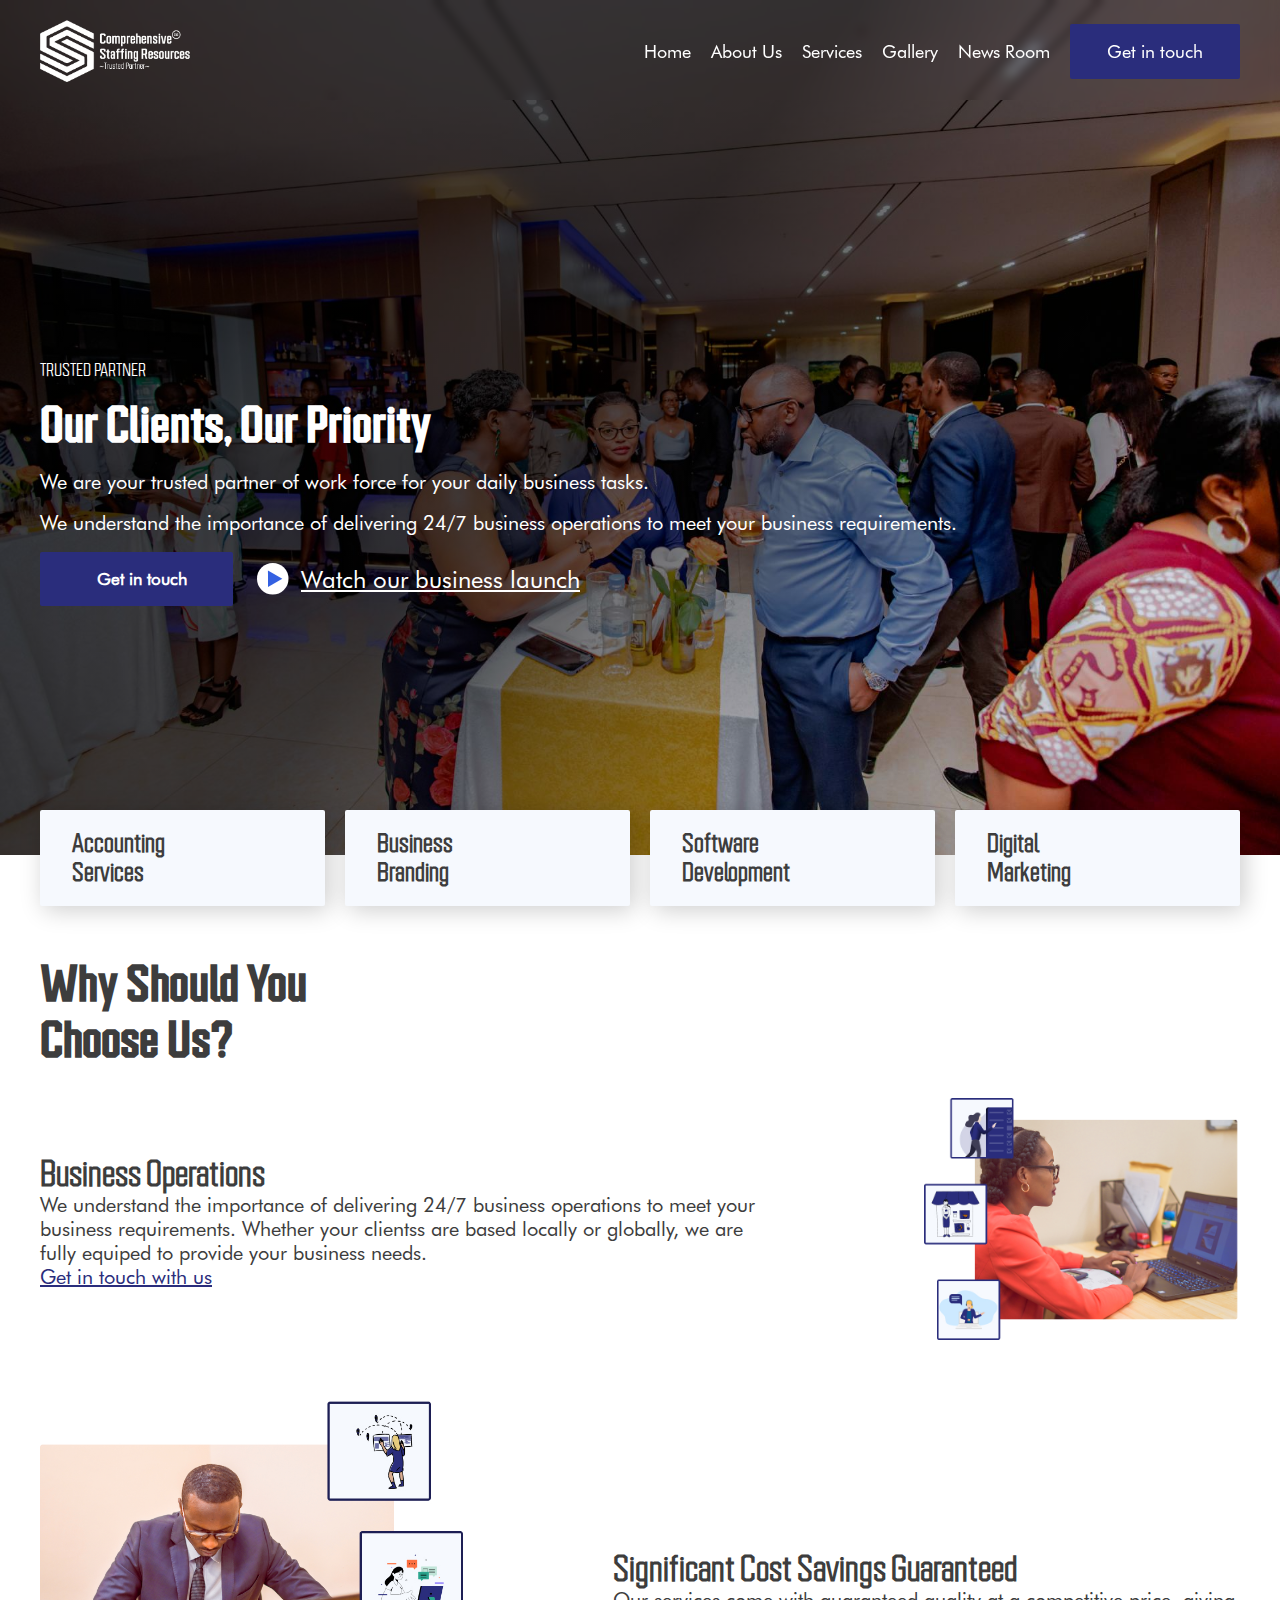
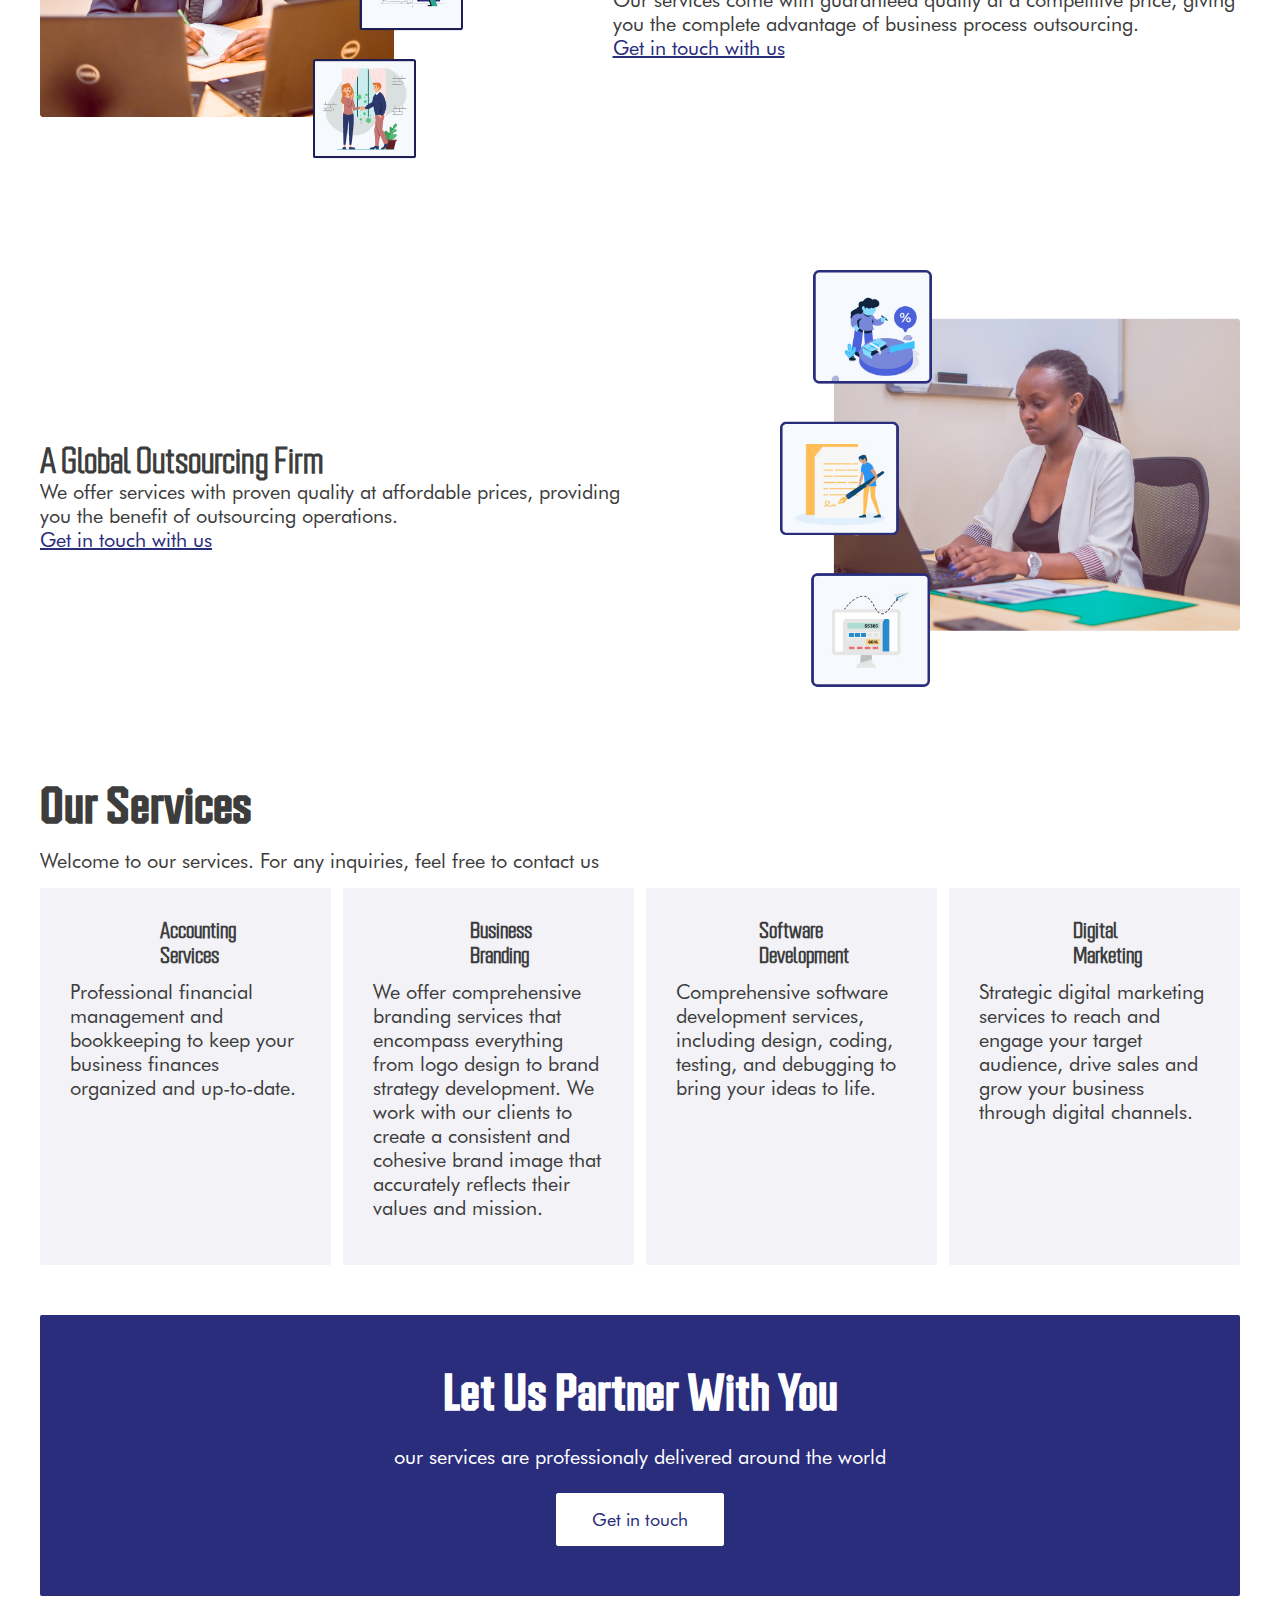
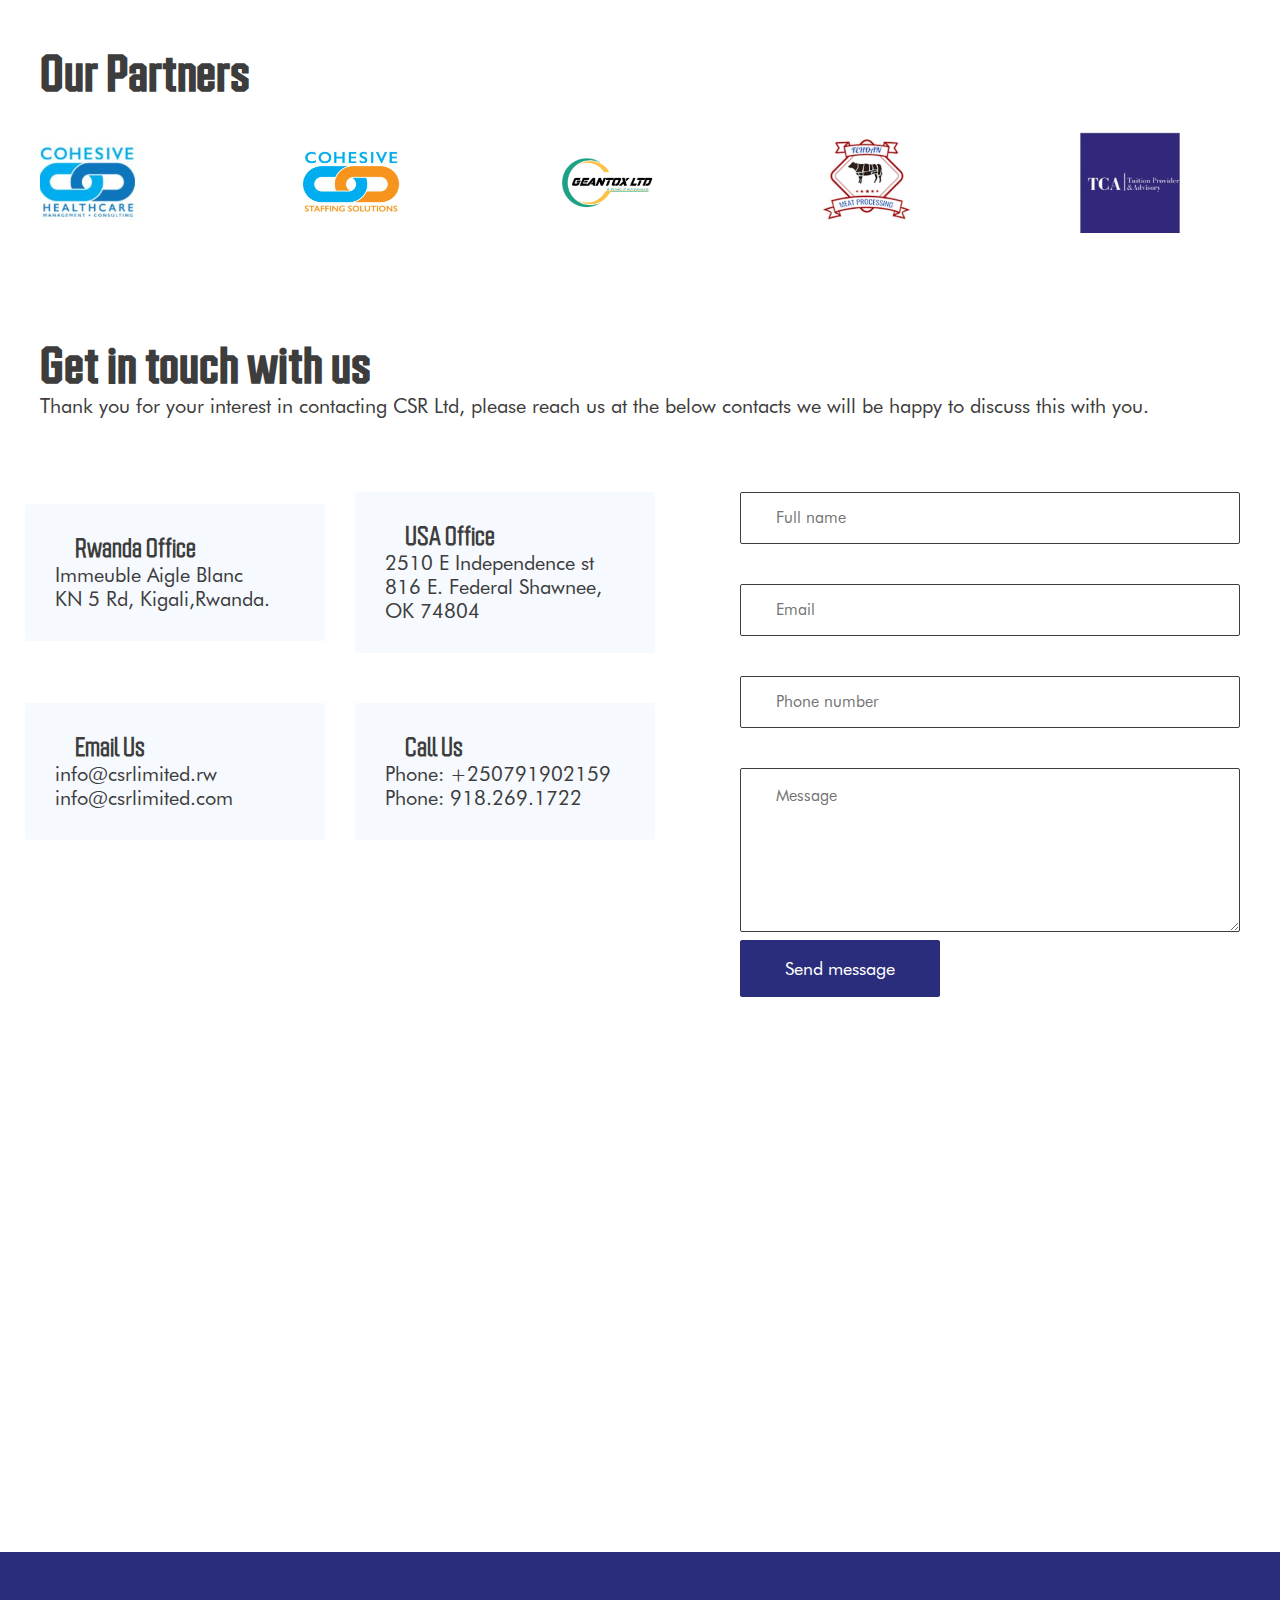
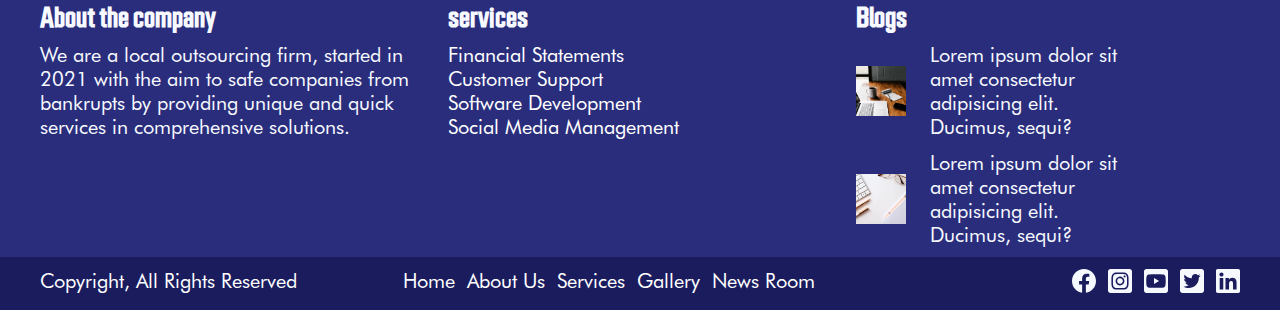
==== index.html @ 21f7fc49 "resolving the conflicts" ====
<!DOCTYPE html>
<html lang="en">

<head>
    <meta charset="UTF-8">
    <meta http-equiv="X-UA-Compatible" content="IE=edge">
    <meta name="viewport" content="width=device-width, initial-scale=1.0">
    <!-- <link rel="stylesheet" href="/css/main.css"> -->
    <link rel="stylesheet" href="/css/styles.css">
    <link rel="stylesheet" href="/css/mobile.css">

    <!-- fixed mobile styles -->
    <link rel="stylesheet" href="/css/mobileFixed.css">

    <script src="https://kit.fontawesome.com/54c10e37be.js" crossorigin="anonymous"></script>
    <script src="https://code.jquery.com/jquery-3.6.0.js"></script>

    <link rel="stylesheet" href="https://cdn.jsdelivr.net/npm/@splidejs/splide@latest/dist/css/splide.min.css">

    <link rel="icon" type="image/x-icon" href="/img/csr logo.svg">
    <title>Comprehensive Staffing
        Resources Ltd(CSR)</title>
</head>

<body>
    <header class="header" id="home">
        <div class="container">
            <!-- navbar -->
            <nav class="nav-header">
                <a href="/" class="brand">
                    <img class="logo white-logo" src="./img/branding/logo-white.svg" alt="">
                    <img class="logo blue-logo" src="./img/branding/logo dark blue.png" alt="">
                </a>
                <div class="nav-menu">
                    <ul class="links">
                        <li class="link">
                            <a class="nav-link" href="index.html">home</a>
                        </li>
                        <li class="link">
                            <a class="nav-link" href="about.html">about us</a>
                        </li>
                        <li class="link">
                            <a class="nav-link" href="#services">services</a>
                        </li>
                        <li class="link">
                            <a class="nav-link" href="">gallery</a>
                        </li>
                        <li class="link">
                            <a class="nav-link" href="blog.html">news room</a>
                        </li>
                        <li class="link">
                            <a href="/contact.html">
                                <button class="btn-blue btn-header">Get in touch</button>
                            </a>

                        </li>
                    </ul>
                </div>
                <!-- <div class="nav-fixed">
                    <div class="fixed-nav-links">
                        <ul class="links">
                            <li class="link">
                                <a href="index.html">home</a>
                            </li>
                            <li class="link">
                                <a href="about.html">about us</a>
                            </li>
                            <li class="link">
                                <a href="#services">services</a>
                            </li>
                            <li class="link">
                                <a href="">gallery</a>
                            </li>
                            <li class="link">
                                <a href="blog.html">news room</a>
                            </li>
                            <li class="link contact-btn">
                                <a href="#contacts">contact</a>
                                <img src="./img/icons/Vector.svg" alt="">
                            </li>
                        </ul>
                    </div>
                </div> -->
                <div class="nav-toggle">
                    <i class="fas fa-bars"></i>
                </div>
                <div class="nav-close-btn">
                    <i class="fa fa-times" aria-hidden="true"></i>
                </div>
        </div>
        </nav>
    </header>

    <section class="hero">
        <div class="container">
            <h4 class="sub-heading">trusted partner</h4>
            <!--Added a class to heading nnamed heading-->
            <h1 class="heading hero-heading">Our Clients, Our Priority</h1>
            <p>We are your trusted partner of work force for your daily business tasks.</p>
            <p>We understand the importance of delivering 24/7 business operations to meet your business
                requirements.</p>
            <div class="hero-btns">
                <div class="btn">
                    <button class="btn-blue hero-btn1">
                        <a href="/contact.html">
                            Get in touch
                        </a>
                        <i class="fas fa-angle-double-right"></i> </button>
                </div>
                <div class="btn">
                    <a href="https://www.youtube.com/embed/9KcvJozkbSQ" target="_blank">
                        <img src="./img/icons/play-btn.svg" alt="">
                        <span>Watch our business launch</span>
                    </a>
                </div>
            </div>
        </div>
    </section>

    <section class="services-section">
        <div class="container">
            <div class="row">
                <a class="col">
                    <i class="fas fa-chart-line"></i>
                    <h3>accounting <br> services</h3>
                </a>
                <a class="col">
                    <i class="fas fa-pencil-ruler"></i>
                    <h3>Business <br> branding</h3>
                </a>
                <a href="/software-dev.html" class="col">
                    <i class="fas fa-code"></i>
                    <h3>software <br> development</h3>
                </a>
                <a class="col">
                    <i class="fas fa-share-alt"></i>
                    <h3>digital <br> marketing</h3>
                </a>
            </div>
        </div>
    </section>


    <!-- changed the paragrah/description under business operations and global outsourcing -->
    <section class="about" id="about">
        <div class="container">
            <h1 class="heading">why should you <br> choose us?</h1>
            <div class="col">
                <div class="row row-reverse">
                    <div class="about-description">
                        <h2>business operations</h2>
                        <p>We understand the importance of delivering 24/7 business operations to meet your business
                            requirements. Whether your clientss are based locally or globally, we are fully equiped to provide
                            your business needs.</p>
                        <a href="/contact.html">Get in touch with us</a>
                    </div>
                    <div class="about-img">
                        <img src="/img/business operations csr.jpg" alt="csr staff">
                    </div>
                </div>
                <!-- second column -->
                <div class="row">
                    <div class="about-img">
                        <img src="/img/cost savings csr.jpg" alt="csr staff">
                    </div>
                    <div class="about-description">
                        <h2>significant cost savings guaranteed</h2>
                        <p>Our services come with guaranteed quality at a competitive price, giving you the complete
                            advantage of business process outsourcing.</p>
                        <a href="/contact.html">Get in touch with us</a>
                    </div>
                </div>
                <!-- third column -->
                <div class="row row-reverse">
                    <div class="about-description">
                        <h2>a global outsourcing firm</h2>
                        <p>We offer services with proven quality at affordable prices, providing you the benefit of outsourcing operations.</p>
                        <a href="contact.html">Get in touch with us</a>
                    </div>
                    <div class="about-img">
                        <img src="/img/outsourcing csr.jpg" alt="csr staff">
                    </div>
                </div>
            </div>
        </div>
    </section>

    <!-- changed the description on business branding -->
    <section class="services-details" id="services">
        <div class="container">
            <h1 class="heading">Our services</h1>
            <p>Welcome to our services. For any inquiries, feel free to contact us</p>
            <div class="col">
                <div class="row">
                    <div class="title-col">
                        <i class="fas fa-chart-line"></i>
                        <h2>accounting <br> services</h2>
                    </div>
                    <p>Professional financial management and bookkeeping to keep your business finances organized and
                        up-to-date.</p>
                </div>
                <!-- second row -->
                <div class="row">
                    <div class="title-col">
                        <i class="fas fa-pencil-ruler"></i>
                        <h2>Business <br> Branding</h2>
                    </div>
                    <p>We offer comprehensive branding services that encompass everything from logo design to
                        brand strategy development. We work with our clients to create a consistent and cohesive brand image
                        that accurately reflects their values and mission.</p>
                </div>
                <!-- third row -->
                <div class="row">
                    <div class="title-col">
                        <i class="fas fa-code"></i>
                        <h2>software <br> development</h2>
                    </div>
                    <p>Comprehensive software development services, including design, coding, testing, and debugging to
                        bring your ideas to life.</p>
                </div>
                <!-- fourth row -->
                <div class="row">
                    <div class="title-col">
                        <i class="fas fa-share-alt"></i>
                        <h2>digital <br> marketing</h2>
                    </div>
                    <p>Strategic digital marketing services to reach and engage your target audience, drive sales and
                        grow your business through digital channels.</p>
                </div>
            </div>
        </div>
    </section>

    <section class="partnership">
        <div class="container">
            <div class="partnership-content">
                <h1 class="heading">
                    let us partner with you
                </h1>
                <p>
                    our services are professionaly delivered around the world
                </p>
                <a href="/contact.html">
                    <button class="btn-white">
                        <span>Get in touch</span>
                        <i class="fas fa-angle-double-right"></i>
                    </button>
                </a>
            </div>
        </div>
    </section>

    <section class="partners">
        <div class="container">
            <h1 class="heading">our partners</h1>
            <div class="row">
                <a href="">
                    <img src="/img/partners/cohesive-health-care.jpeg" alt="cohesive-health-care">
                </a>

                <a href="">
                    <img src="/img/partners/cohesivestaffing.jpeg" alt="cohesive-staffing" class="partners-logo">
                </a>

                <a href="">
                    <img src="/img/partners/Geantox.jpeg" alt="Gentox" class="partners-logo">
                </a>

                <a href="">
                    <img src="/img/partners/meat-processing.jpeg" alt="meat-processing" class="partners-logo">
                </a>

                <a href="">
                    <img src="/img/partners/tca.jpeg" alt="tca" class="partners-logo">
                </a>
            </div>
        </div>
    </section>

    <!-- testimonials -->
    <section class="testimonials">
        <div class="container">
            <h2 class="heading">our clients, our priority.</h2>
            <p class="testimonials-paragraph">What Our clients Says About Our Services.</p>
            <div class="slider-container">
                <div class="slider">
                    <!-- first card -->
                    <div class="card">
                        <p class="customer-testimonial">Lorem Ipsum is simply
                            dummy text of the
                            printing and typesetting
                            industry. Lorem Ipsum
                            has been the industry's</p>

                        <!--
                                Refactored this
                            -->
                        <div class="customer-profile">
                            <img src="/img/avatar/avatar.png" alt="" class="avatar">
                            <div class="profile">
                                <h2 class="name">SIBOMANA Alphonse</h2>
                                <h3 class="position">Senior Manager</h3>
                            </div>
                        </div>
                    </div>

                    <div class="card">
                        <p class="customer-testimonial">Lorem Ipsum is simply
                            dummy text of the
                            printing and typesetting
                            industry. Lorem Ipsum
                            has been the industry's</p>

                        <!--
                                Refactored this
                            -->
                        <div class="customer-profile">
                            <img src="/img/brooke-cagle--uHVRvDr7pg-unsplash.jpg" alt="" class="avatar">
                            <div class="profile">
                                <h2 class="name">GATERA Charmant</h2>
                                <h3 class="position">software engineer</h3>
                            </div>
                        </div>
                    </div>

                    <div class="card">
                        <p class="customer-testimonial">Lorem Ipsum is simply
                            dummy text of the
                            printing and typesetting
                            industry. Lorem Ipsum
                            has been the industry's</p>

                        <!--
                                Refactored this
                            -->
                        <div class="customer-profile">
                            <img src="/img/avatar/avatar.png" alt="" class="avatar">
                            <div class="profile">
                                <h2 class="name">BUSAH Irene</h2>
                                <h3 class="position">UI/UX</h3>
                            </div>
                        </div>
                    </div>

                    <div class="card">
                        <p class="customer-testimonial">Lorem Ipsum is simply
                            dummy text of the
                            printing and typesetting
                            industry. Lorem Ipsum
                            has been the industry's</p>

                        <!--
                                Refactored this
                            -->
                        <div class="customer-profile">
                            <img src="/img/avatar/avatar.png" alt="" class="avatar">
                            <div class="profile">
                                <h2 class="name">Honorine</h2>
                                <h3 class="position">software engineer</h3>
                            </div>
                        </div>
                    </div>

                    <div class="card">
                        <p class="customer-testimonial">Lorem Ipsum is simply
                            dummy text of the
                            printing and typesetting
                            industry. Lorem Ipsum
                            has been the industry's</p>

                        <!--
                                Refactored this
                            -->
                        <div class="customer-profile">
                            <img src="/img/avatar/avatar.png" alt="" class="avatar">
                            <div class="profile">
                                <h2 class="name">John Doe</h2>
                                <h3 class="position">software engineer</h3>
                            </div>
                        </div>
                    </div>

                    <div class="card">
                        <p class="customer-testimonial">Lorem Ipsum is simply
                            dummy text of the
                            printing and typesetting
                            industry. Lorem Ipsum
                            has been the industry's</p>

                        <!--
                                Refactored this
                            -->
                        <div class="customer-profile">
                            <img src="/img/avatar/avatar.png" alt="" class="avatar">
                            <div class="profile">
                                <h2 class="name">John Doe</h2>
                                <h3 class="position">software engineer</h3>
                            </div>
                        </div>
                    </div>

                    <div class="card">
                        <p class="customer-testimonial">Lorem Ipsum is simply
                            dummy text of the
                            printing and typesetting
                            industry. Lorem Ipsum
                            has been the industry's</p>

                        <!--
                                Refactored this
                            -->
                        <div class="customer-profile">
                            <img src="/img/avatar/avatar.png" alt="" class="avatar">
                            <div class="profile">
                                <h2 class="name">John Doe</h2>
                                <h3 class="position">software engineer</h3>
                            </div>
                        </div>
                    </div>
                    <!--
                    <div class="card">
                        <p class="customer-testimonial">“Lorem Ipsum is simply
                            dummy text of the
                            printing and typesetting
                            industry. Lorem Ipsum
                            has been the industry's.”</p>
                        <div class="profile">
                            <img src="/img/avatar/avatar.png" alt="" class="avatar">
                            <h2>John Doe</h2>
                            <h3>software engineer</h3>
                        </div>
                    </div>
                     -->
                </div>
                <!--Replaced Buttons with Icons-->
                <i class="fas fa-angle-left prev-btn "></i>
                <i class="fas fa-angle-right next-btn "></i>

                <!--
                    <button class="prev-btn">Previous</button>
                <button class="next-btn">Next</button>
                -->

            </div>

        </div>
    </section>

    <section class="contacts" id="contacts">
        <div class="container">
            <div class="contacts-heading">
                <h1 class="heading">Get in touch with us</h1>
                <p class="get-in-touch-text">Thank you for your interest in contacting CSR Ltd, please reach us at the
                    below contacts we will be happy to discuss
                    this with you.</p>
            </div>
            <div class="col">
                <div class="row">
                    <div class="col-1">
                        <div class="row-1">
                            <div class="office">
                                <div class="office-title">
                                    <div class="icon"><i class="fa fa-map-marker" aria-hidden="true"></i></div>
                                    <h3>rwanda office</h3>
                                </div>
                                <p>Immeuble Aigle Blanc</p>
                                <p>KN 5 Rd, Kigali,Rwanda.</p>
                            </div>
                        </div>
                        <div class="row-1">
                            <div class="office">
                                <div class="office-title">
                                    <div class="icon"><i class="fa fa-map-marker" aria-hidden="true"></i></div>
                                    <h3>USA office</h3>
                                </div>
                                <p>2510 E Independence st</p>
                                <p>816 E. Federal Shawnee, OK 74804</p>
                            </div>
                        </div>
                    </div>

                    <!-- second column -->
                    <div class="col-1">
                        <div class="row-1">
                            <div class="office">
                                <div class="office-title">
                                    <div class="icon">
                                        <i class="fa fa-envelope" aria-hidden="true"></i>
                                    </div>
                                    <h3>Email Us</h3>
                                </div>
                                <p>
                                    <a href="info@csrlimited.com">info@csrlimited.rw</a>
                                </p>
                                <p>
                                    <a href="info@csrlimited.rw">info@csrlimited.com</a>
                                </p>
                            </div>
                        </div>
                        <div class="row-1">
                            <div class="office">
                                <div class="office-title">
                                    <div class="icon">
                                        <i class="fa fa-phone" aria-hidden="true"></i>
                                    </div>
                                    <h3>Call Us</h3>
                                </div>
                                <a href="tel:+250791902159">Phone: +250791902159</a>
                                <a href="tel:+918.269.1722">Phone: 918.269.1722</a>
                            </div>
                        </div>
                    </div>

                </div>

                <!-- second row -->
                <div class="row">
                    <div class="form-container">
                        <form class="form" id="form">
                            <input type="text" name="name" placeholder="Full name"><br>
                            <input type="email" name="email" placeholder="Email"><br>
                            <input type="phone" name="phone" placeholder="Phone number"><br>
                            <textarea name="message" id="" rows="8" placeholder="Message"></textarea>
                            <input type="submit" value="Send message">
                        </form>
                    </div>
                </div>
            </div>
            <div class="location">
                <iframe src="https://www.google.com/maps/embed?pb=!1m18!1m12!1m3!1d3987.499657960703!2d30.094012214924884!3d-1.9534435372691505!2m3!1f0!2f0!3f0!3m2!1i1024!2i768!4f13.1!3m3!1m2!1s0x64e8a36be1f73c77%3A0x13d6066392f7624c!2sComprehensive%20Staffing%20Resources!5e0!3m2!1sen!2srw!4v1676450976959!5m2!1sen!2srw" width="100%" height="450" style="border:0;" allowfullscreen="" loading="lazy" referrerpolicy="no-referrer-when-downgrade"></iframe>
            </div>
        </div>
        </div>
    </section>

    <footer id="footer">
        <div class="container">
            <div class="row">
                <div class="col about-company">
                    <h1 class="heading">About the company</h1>
                    <p>We are a local outsourcing firm, started in 2021 with the aim to safe companies from bankrupts by
                        providing unique and
                        quick services in comprehensive solutions.</p>

                </div>

                <div class="col footer-services">
                    <h1 class="heading">services</h1>
                    <ul>
                        <li>
                            <a href="#services">Financial Statements</a>
                        </li>
                        <li>
                            <a href="#services">Customer Support</a>
                        </li>
                        <li>
                            <a href="#services">Software Development</a>
                        </li>
                        <li>
                            <a href="#services">Social Media Management</a>
                        </li>
                    </ul>

                </div>

                <div class="col footer-blogs">
                    <h1 class="heading">Blogs</h1>
                    <div class="col">
                        <a href="single-blog.html" class="row blog">
                            <div class="col featured-img">
                                <img src="/img/blog-images/img-1.avif" alt="blog" class="blog-img">
                            </div>
                            <div class="col summary">
                                <p>Lorem ipsum dolor sit amet consectetur adipisicing elit. Ducimus, sequi?</p>

                            </div>
                        </a>
                        <a href="single-blog.html" class="row blog">
                            <div class="col featured-img">
                                <img src="/img/blog-images/img-2.avif" alt="blog" class="blog-img">
                            </div>
                            <div class="col summary">
                                <p>Lorem ipsum dolor sit amet consectetur adipisicing elit. Ducimus, sequi?</p>

                            </div>
                        </a>

                    </div>

                </div>
            </div>
        </div>
        <div class="copy">
            <div class="container">
                <div class="row">
                    <div class="col copy-text">
                        <i class="far fa-copyright"></i> <span id="date"></span> Copyright, All Rights Reserved
                    </div>
                    <ul class="menu-links">
                        <li class="link">
                            <a href="index.html">home</a>
                        </li>
                        <li class="link">
                            <a href="about.html">about us</a>
                        </li>
                        <li class="link">
                            <a href="#services">services</a>
                        </li>
                        <li class="link">
                            <a href="">gallery</a>
                        </li>
                        <li class="link">
                            <a href="blog.html">news room</a>
                        </li>

                    </ul>
                    <div class="col social-media">
                        <div class="icon">
                            <a href="https://www.facebook.com/profile.php?id=100086812094253&mibextid=LQQJ4d">
                                <img src="/img/icons/🦆 icon _Facebook_.svg" alt="">
                            </a>
                        </div>
                        <div class="icon">
                            <a href="https://www.instagram.com/csr.rw/">
                                <img src="/img/icons/🦆 icon _Instagram Square_.svg" alt="">
                            </a>
                        </div>
                        <div class="icon">
                            <a href="https://www.youtube.com/@csrlimitedkigalicsr">
                                <img src="/img/icons/🦆 icon _YouTube Square_.svg" alt="">
                            </a>
                        </div>
                        <div class="icon">
                            <a href="https://twitter.com/home?lang=en">
                                <img src="/img/icons/🦆 icon _Twitter Square_.svg" alt="">
                            </a>
                        </div>
                        <div class="icon">
                            <a href="https://www.linkedin.com/company/comprehensive-staffing-resources-ltd/">
                                <img src="/img/icons/🦆 icon _LinkedIn_.svg" alt="">
                            </a>
                        </div>
                        <!-- other links -->

                    </div>
                </div>
            </div>
        </div>
    </footer>


    <script src="/js/nav.js"></script>
    <script src="/js/main.js"></script>
</body>

</html>
---- css/styles.css ----
@font-face {
  font-family: "Futura Book";
  src: url("/fonts/FuturaBook/Futura Book Regular.otf");
}
@font-face {
  font-family: "Redwing";
  src: url("/fonts/Redwing/Redwing-Medium.otf");
}
@font-face {
  font-family: "Redwing light";
  src: url("/fonts/Redwing/Redwing-Light.otf");
}
* {
  margin: 0;
  padding: 0;
  box-sizing: border-box;
}

html {
  scroll-behavior: smooth;
}

body {
  font-family: "Futura Book", sans-serif;
  color: #3d3d3d;
  font-size: 20px;
  background-color: white;
}

.heading {
  font-size: 45px;
  font-weight: bold;
  font-family: "Redwing", sans-serif;
}

h1, h2, h3, h4, h5 {
  font-family: "Redwing light";
}

ul {
  list-style-type: none;
}

a {
  text-decoration: none;
  color: #3d3d3d;
  cursor: pointer;
}

li a {
  color: white;
  text-transform: capitalize;
}

input,
textarea {
  padding: 17px 35px;
  border-radius: 2px;
  transition: linear 0.3s;
}

img {
  width: 100%;
}

button {
  cursor: pointer;
  padding: 15px 35px;
  border-radius: 2px;
  border: 2px solid transparent;
  transition: linear 0.2s;
  font-family: "Futura Book", sans-serif;
  font-size: 18PX;
}

.container {
  max-width: 1200px;
  padding: 0;
  margin: auto;
}

.btn-white {
  background-color: white;
  color: #2A2D7C;
  border: 1px solid white;
}
.btn-white:hover {
  background-color: transparent;
  color: white;
}

.btn-blue {
  background-color: #2A2D7C;
  color: white;
}
.btn-blue:hover {
  background-color: transparent;
  color: white;
  border-color: white;
}

.btn-blue-outline {
  color: #2A2D7C;
  border: 2px solid #2A2D7C;
  background-color: transparent;
}
.btn-blue-outline:hover {
  background-color: #2A2D7C;
  color: white;
}

.sub-heading {
  font-size: 16px;
  font-weight: lighter;
  text-transform: uppercase;
}

.page-intro {
  color: white;
  background: linear-gradient(127.31deg, rgba(0, 0, 0, 0.68) 44.53%, rgba(0, 0, 0, 0) 83.52%), url("/img/office.jpg");
  background-repeat: no-repeat;
  background-size: cover;
  background-position: center;
  height: auto;
  padding: 100px 0;
}
.page-intro .container {
  padding-top: 100px;
  display: grid;
  gap: 24px;
}
.page-intro .container .breadchrums {
  display: flex;
  align-items: center;
  gap: 12px;
}
.page-intro .container .breadchrums a {
  display: flex;
  align-items: center;
  gap: 12px;
  color: white;
  text-decoration: underline;
}
.page-intro .container .breadchrums a .prev-page {
  text-decoration: underline;
}
.page-intro .container .page-summary {
  margin-right: 40%;
}

.row {
  display: flex;
  align-items: center;
}
.row .col {
  width: 50%;
}

.header {
  transition: linear 0.3s;
  background-color: transparent;
  height: 100px;
  margin-bottom: -100px;
  position: fixed;
  top: 0;
  left: 0;
  right: 0;
  z-index: 10;
  backdrop-filter: blur(5px);
  -webkit-backdrop-filter: blur(5px);
}
.header .container .nav-header {
  display: flex;
  align-items: center;
  justify-content: space-between;
  padding-top: 20px;
}
.header .container .nav-header .brand {
  width: 400px;
  display: flex;
  align-items: center;
  gap: 10px;
}
.header .container .nav-header .brand h1 {
  text-transform: capitalize;
  color: white;
  font-size: 20px;
}
.header .container .nav-header .brand .logo {
  width: 150px;
  pointer-events: none;
}
.header .container .nav-header .brand .blue-logo {
  display: none;
}
.header .container .nav-header .nav-menu .links {
  display: flex;
  align-items: center;
  gap: 20px;
}
.header .container .nav-header .nav-menu .links .link {
  font-size: 18px;
}
.header .container .nav-header .nav-menu .links .link .nav-link {
  font-family: "Futura Book" sans-serif !important;
}
.header .container .nav-header .nav-toggle {
  display: none;
  color: #f6f9fe;
  font-size: 30px;
}
.header .container .nav-header .nav-fixed {
  display: none;
}
.header .container .nav-header .nav-close-btn {
  color: #f6f9fe;
  font-size: 30px;
  color: #2A2D7C;
  display: none;
}

footer {
  padding-top: 50px;
  background-color: #2A2D7C;
  color: white;
}
footer .container .row {
  display: flex;
  align-items: flex-start;
  gap: 24px;
}
footer .container .row .about-company {
  display: flex;
  flex-direction: column;
  gap: 10px;
}
footer .container .row .about-company h1 {
  color: #f6f9fe;
  font-size: 25px;
}
footer .container .row .about-company p {
  color: #f6f9fe;
}
footer .container .row .footer-services {
  display: flex;
  flex-direction: column;
  gap: 10px;
}
footer .container .row .footer-services h1 {
  color: #f6f9fe;
  font-size: 25px;
}
footer .container .row .footer-services p {
  color: #f6f9fe;
}
footer .container .row .footer-blogs {
  display: flex;
  flex-direction: column;
  gap: 10px;
}
footer .container .row .footer-blogs h1 {
  color: #f6f9fe;
  font-size: 25px;
}
footer .container .row .footer-blogs p {
  color: #f6f9fe;
}
footer .container .row .footer-blogs .col {
  display: flex;
  flex-direction: column;
  gap: 12px;
}
footer .container .row .footer-blogs .col .blog {
  align-items: center;
}
footer .container .row .footer-blogs .col .blog .featured-img {
  width: -moz-fit-content;
  width: fit-content;
}
footer .container .row .footer-blogs .col .blog .featured-img img {
  height: 50px;
  width: 50px;
  -o-object-fit: cover;
     object-fit: cover;
}
footer .container .row .footer-blogs .col .blog .summary p {
  width: 200px;
}
footer .container .row .links {
  display: flex;
  flex-direction: column;
  align-items: flex-end;
}
footer .container .row .links .social-media {
  display: flex;
  align-items: center;
  gap: 10px;
}
footer .container .row .links .footer-links {
  display: flex;
  gap: 20px;
}
footer .container .row .links .footer-links a {
  color: #f6f9fe;
}
footer .copy {
  background-color: #1a1c5e;
  padding: 12px 0;
  margin-top: 10px;
}
footer .copy .container .row {
  justify-content: space-between;
}
footer .copy .container .row .menu-links {
  display: flex;
  align-items: center;
  width: 70%;
  gap: 12px;
}
footer .copy .container .row .social-media {
  display: flex;
  align-items: center;
  justify-content: end;
  gap: 12px;
}
footer .copy .container .row .social-media img {
  width: 24px;
}

.hero {
  background: linear-gradient(127.31deg, rgba(0, 0, 0, 0.68) 44.53%, rgba(0, 0, 0, 0) 83.52%), url("/img/hero-img2.JPG");
  background-repeat: no-repeat;
  background-size: cover;
  height: 95vh;
  max-width: 100%;
  color: white;
  padding-top: 40vh;
}
.hero .container {
  display: flex;
  flex-direction: column;
  gap: 17px;
}
.hero .hero-btns {
  display: flex;
  align-items: center;
  gap: 24px;
}
.hero .hero-btns .hero-btn1 {
  display: flex;
  align-items: center;
  gap: 9px;
}
.hero .hero-btns .hero-btn1 a {
  color: #f6f9fe;
  font-size: 17px;
  font-weight: bold;
  margin-left: 20px;
}
.hero .hero-btns .btn a {
  display: flex;
  align-items: center;
  gap: 12px;
  color: white;
}
.hero .hero-btns .btn a img {
  max-width: 32px;
}
.hero .hero-btns .btn a span {
  text-decoration: underline;
  font-size: 24px;
  font-weight: lighter;
}

.services-section {
  margin-top: -15px;
}
.services-section .container .row {
  display: flex;
  align-items: center;
  justify-content: center;
  gap: 20px;
}
.services-section .container .row .col {
  display: flex;
  align-items: center;
  gap: 15px;
  background-color: #f6f9fe;
  margin-top: -30px;
  box-shadow: 4px 4px 25px rgba(0, 0, 0, 0.2);
  border-radius: 2px;
  width: 300px;
  height: 96px;
  padding: 35px 17px;
  transition: linear 0.3s;
}
.services-section .container .row .col i {
  font-size: 32px;
  color: #4365AF;
}
.services-section .container .row .col h3 {
  text-transform: capitalize;
}
.services-section .container .row .col:hover {
  background-color: #2A2D7C;
  color: white;
}
.services-section .container .row .col:hover i {
  color: white;
}

.about {
  border-radius: 2px;
  padding: 50px 0;
}
.about .container h1 {
  text-transform: capitalize;
  font-weight: bold;
}
.about .container .col {
  margin-top: 30px;
  display: flex;
  flex-direction: column;
  gap: 50px;
}
.about .container .col .row {
  flex: 1 1 auto;
  display: flex;
  align-items: center;
  justify-content: space-between;
  gap: 150px;
  border-radius: 10px;
}
.about .container .col .row .about-img img {
  width: 100%;
  -o-object-fit: cover;
     object-fit: cover;
  border-radius: 2px;
}
.about .container .col .row h2 {
  text-transform: capitalize;
  font-size: 32px;
  font-weight: 700;
  line-height: 38px;
}
.about .container .col .row a {
  color: #2A2D7C;
  text-decoration: underline;
}

.services-details .container h1 {
  text-transform: capitalize;
  margin-bottom: 15px;
}
.services-details .container p {
  margin-bottom: 15px;
}
.services-details .container .col {
  display: flex;
  flex-direction: row;
  gap: 12px;
}
.services-details .container .col .row {
  flex: 1;
  display: flex;
  flex-direction: column;
  background-color: rgba(42, 45, 124, 0.062745098);
  border-radius: 2px;
  padding: 30px;
  gap: 12px;
  max-width: 350px;
  transition: linear 0.3s;
}
.services-details .container .col .row .title-col {
  display: flex;
  align-items: center;
  gap: 25px;
}
.services-details .container .col .row .title-col i {
  font-size: 32px;
  color: #4365AF;
}
.services-details .container .col .row .title-col h2 {
  text-transform: capitalize;
  font-size: 20px;
}
.services-details .container .col .row:hover {
  background-color: #2A2D7C;
  color: white;
}
.services-details .container .col .row:hover i {
  color: white;
}

.partnership {
  padding-top: 50px;
}
.partnership .container .partnership-content {
  background-color: #2A2D7C;
  text-align: center;
  display: grid;
  justify-content: center;
  gap: 24px;
  background-color: #2A2D7C;
  border-radius: 2px;
  color: white;
  padding: 50px;
}
.partnership .container .partnership-content h1 {
  text-transform: capitalize;
}

.partners {
  padding-top: 50px;
}
.partners .container h1 {
  text-transform: capitalize;
  margin-bottom: 30px;
}
.partners .container .row {
  display: grid;
  grid-template-columns: 20% 20% 20% 20% 20%;
  align-items: center;
  gap: 20px;
}
.partners .container .row img {
  width: 100px;
}

.testimonials {
  display: none;
}
.testimonials .container {
  display: flex;
  flex-direction: column;
  gap: 24px;
}
.testimonials .container h2 {
  text-transform: capitalize;
}
.testimonials .container .testimonials-paragrah {
  font-size: 24px;
}

.avatar {
  width: 80px;
  border-radius: 2px;
}

.contacts {
  padding-top: 100px;
}
.contacts .container .contacts-heading {
  padding-bottom: 24px;
}
.contacts .container .col {
  margin-top: 50px;
  display: flex;
  align-items: start;
  justify-content: space-between;
  gap: 100px;
}
.contacts .container .col .row {
  display: flex;
  flex-direction: column;
  gap: 50px;
  width: 50%;
}
.contacts .container .col .row .col-1 {
  display: flex;
  align-items: center;
  gap: 30px;
}
.contacts .container .col .row .col-1 .row-1 {
  background-color: #f6f9fe;
  width: 300px;
  display: flex;
  flex-direction: column;
  gap: 30px;
  padding: 30px;
  border-radius: 2px;
}
.contacts .container .col .row .col-1 .row-1 .office {
  display: flex;
  flex-direction: column;
  justify-content: start;
}
.contacts .container .col .row .col-1 .row-1 .office .office-title {
  display: flex;
  align-items: center;
  gap: 20px;
}
.contacts .container .col .row .col-1 .row-1 .office .office-title .icon {
  font-size: 28px;
  color: #2A2D7C;
}
.contacts .container .col .row .col-1 .row-1 .office .office-title h3 {
  text-transform: capitalize;
}
.contacts .container .col .row .form-container {
  width: 100%;
}
.contacts .container .col .row .form-container .form {
  display: grid;
  gap: 8px;
}
.contacts .container .col .row .form-container .form input,
.contacts .container .col .row .form-container .form textarea {
  width: 100%;
  border: 1px solid #3d3d3d;
  font-family: "Futura Book", sans-serif;
}
.contacts .container .col .row .form-container .form input::-moz-placeholder, .contacts .container .col .row .form-container .form textarea::-moz-placeholder {
  font-size: 16px;
}
.contacts .container .col .row .form-container .form input::placeholder,
.contacts .container .col .row .form-container .form textarea::placeholder {
  font-size: 16px;
}
.contacts .container .col .row .form-container .form input:focus,
.contacts .container .col .row .form-container .form textarea:focus {
  border: 1px solid #2A2D7C;
}
.contacts .container .col .row .form-container input[type=submit] {
  width: 200px;
  font-size: 18px;
  background-color: #2A2D7C;
  color: white;
  border: 1px solid #2A2D7C;
}
.contacts .container .col .row .form-container input[type=submit]:hover {
  background-color: white;
  color: #2A2D7C;
}
.contacts .container .col .row .form-container .submit-btn {
  border-radius: 2px;
  background-color: #2A2D7C;
  color: #f6f9fe;
  border: transparent;
  width: 201px;
  padding: 12px 25px;
  display: flex;
  align-items: center;
  gap: 15px;
}
.contacts .container .col .row .form-container .submit-btn a {
  color: #f6f9fe;
  text-transform: capitalize;
}
.contacts .container .location {
  padding: 50px 0;
}

.slider-container {
  width: 100%;
  position: relative;
  text-align: center;
}
.slider-container .slider {
  display: flex;
  gap: 15px;
  overflow: hidden;
  transition: transform 0.5s;
}
.slider-container .slider .card {
  position: relative;
  width: 20vw;
  height: 320px;
  border-radius: 2px;
  background-color: rgba(42, 45, 124, 0.062745098);
}
.slider-container .slider .card .customer-testimonial {
  padding: 20px 20px 50px 20px;
}
.slider-container .slider .card .customer-profile {
  background-color: #2A2D7C;
  border-radius: 0 0 2px 2px;
  color: white;
  margin-top: 50;
  position: absolute;
  bottom: 0;
  left: 0;
  right: 0;
  padding: 60px 20px 20px 20px;
}
.slider-container .slider .card .customer-profile img {
  height: 80px;
  width: 80px;
  position: absolute;
  top: -40px;
  right: 35%;
}
.slider-container .slider .card .customer-profile .profile .name {
  font-size: 20px;
  font-weight: bold;
}
.slider-container .slider .card .customer-profile .profile .position {
  font-size: 16px;
  font-weight: lighter;
}
.slider-container .prev-btn,
.slider-container .next-btn {
  position: absolute;
  top: 50%;
  font-size: 32px;
  color: #2A2D7C;
}
.slider-container .prev-btn {
  left: -30px;
}
.slider-container .next-btn {
  right: -30px;
}

.blogs {
  padding: 80px;
}
.blogs .container {
  display: grid;
  grid-template-columns: 21% 21% 21% 21%;
  gap: 20px;
  row-gap: 20px;
}
.blogs .container a .blog {
  background-color: #f6f9fe;
  border-radius: 10px;
  display: flex;
  flex-direction: column;
  gap: 15px;
}
.blogs .container a .blog img {
  border-radius: 2px;
}
.blogs .container a .blog .blog-summary {
  padding: 20px;
  display: flex;
  flex-direction: column;
  gap: 10px;
}
.blogs .container a .blog .blog-summary .title {
  font-weight: bold;
  font-size: 18px;
}

.description .container {
  padding-top: 100px;
}
.description .container .row {
  display: flex;
  align-items: center;
  justify-content: space-between;
  gap: 50px;
}
.description .container .row .col {
  border-radius: 2px;
  width: 45%;
}
.description .container .row .col h1 {
  font-weight: bolder;
  font-size: 25px;
}
.description .container .row .col p {
  padding-top: 20px;
}
.description .container .row .col-description {
  background-color: transparent;
  width: 55%;
}

.mission {
  padding-top: 100px;
}
.mission .container .row {
  display: flex;
  align-items: center;
  justify-content: space-between;
  gap: 150px;
}
.mission .container .row .col {
  display: flex;
  flex-direction: column;
  align-items: start;
  flex: 1;
  gap: 12px;
}
.mission .container .row .col img {
  border-radius: 2px;
}
.mission .container .row-vision-mission {
  gap: 30px;
  padding-top: 100px;
}
.mission .container .row-vision-mission .col-vision-mission {
  border-radius: 2px;
  padding: 50px;
  background-color: #2A2D7C;
  color: #f6f9fe;
}
.mission .container .row-vision-mission .img-frame img {
  height: 300px;
  -o-object-fit: cover;
     object-fit: cover;
}

.our-team {
  position: relative;
  z-index: 0;
}
.our-team .overlay {
  background-color: rgba(0, 0, 0, 0.659);
  width: 100%;
  height: 100%;
  position: absolute;
  z-index: 2;
  display: grid;
  place-content: center;
  visibility: hidden;
}
.our-team .overlay .popup {
  background-color: #f6f9fe;
  width: 800px;
  border-radius: 2px;
  padding: 48px;
  display: flex;
  flex-direction: column;
  gap: 10px;
  position: relative;
}
.our-team .overlay .popup .close-btn {
  position: absolute;
  top: 0;
  right: 0;
  padding-right: 48px;
  padding-top: 12px;
  cursor: pointer;
}
.our-team .overlay .popup img {
  width: 80px;
  height: 80px;
  -o-object-fit: cover;
     object-fit: cover;
  border-radius: 2px;
}
.our-team .container {
  padding-top: 50px;
  padding-bottom: 100px;
  display: flex;
  flex-direction: column;
  gap: 20px;
}
.our-team .container img {
  width: 80px;
  height: 80px;
  border-radius: 2px;
}
.our-team .container h1 {
  text-transform: capitalize;
  font-weight: bold;
}
.our-team .container .row {
  display: flex;
  flex-wrap: wrap;
  gap: 24px;
}
.our-team .container .row .col {
  align-items: center;
  gap: 20px;
  width: 380px;
  position: relative;
}
.our-team .container .row .profile .profile-pic-and-title {
  display: flex;
  gap: 24px;
  align-items: center;
  margin-bottom: 24px;
}
.our-team .container .row .profile .profile-pic-and-title img {
  height: 80px;
  width: 80px;
  -o-object-fit: cover;
     object-fit: cover;
}
.our-team .container .row .profile h4 {
  color: #2A2D7C;
  font-size: 18px;
}

.section-header {
  background: url("/img/brooke-cagle--uHVRvDr7pg-unsplash.jpg");
}

.service-content {
  padding: 80px 0;
}
.service-content .container {
  display: flex;
  gap: 50px;
  justify-content: space-between;
  align-items: center;
}
.service-content .container .col {
  width: 50%;
  display: flex;
  flex-direction: column;
  align-items: flex-start;
  justify-content: center;
  gap: 30px;
}
.service-content .container .col img {
  border-radius: 2px;
}

.blog-header {
  padding-top: 150px;
}
.blog-header .container .row .col .blog-title {
  font-size: 32px;
}
.blog-header .container .row .col .meta {
  display: flex;
  flex-direction: column;
  gap: 15px;
}
.blog-header .container .row .col .meta .meta-item a {
  display: flex;
  align-items: center;
  gap: 15px;
}
.blog-header .container .row .col .meta .meta-item a img {
  width: 32px;
  border-radius: 0;
}
.blog-header .container .row .featured-image img {
  border-radius: 2px;
}

.blog-content {
  padding-bottom: 80px;
  align-items: flex-start;
  position: relative;
}
.blog-content .container {
  position: relative;
  align-items: flex-start;
}
.blog-content .container .row {
  align-items: flex-start;
  gap: 20px;
}
.blog-content .container .row .content {
  width: 70%;
  background-color: #f6f9fe;
  padding: 20px;
  border-radius: 2px;
}
.blog-content .container .row .side-bar {
  width: 30%;
  background-color: #f6f9fe;
  padding: 20px;
  border-radius: 2px;
  display: flex;
  flex-direction: column;
  gap: 30px;
  position: sticky;
  top: 90px;
}
.blog-content .container .row .side-bar .services {
  display: flex;
  flex-direction: column;
  gap: 20px;
}
.blog-content .container .row .side-bar .services a .service {
  display: flex;
  align-items: center;
  padding: 20px;
  background-color: white;
  border-radius: 2px;
  gap: 15px;
}
.blog-content .container .row .side-bar .services a .service img {
  width: 42px;
  border-radius: 0;
}
.blog-content .container .row .side-bar .services a .service p {
  font-size: 20px;
}

.container .under-construction {
  width: 100%;
  height: 100vh;
  background-color: #3d3d3d;
  color: white;
  display: flex;
  flex-direction: column;
  align-items: center;
  justify-content: center;
}

.coming-soon {
  height: 100vh;
  background: linear-gradient(127.31deg, rgba(0, 0, 0, 0.5) 44.53%, rgba(40, 39, 39, 0.5) 83.52%), url("/img/codes.jpg");
  background-repeat: no-repeat;
  background-size: cover;
  margin: auto;
}
.coming-soon .container {
  max-width: 100%;
}
.coming-soon .container .row .col {
  width: 50%;
}
.coming-soon .container .row .col-1 {
  display: flex;
  align-items: center;
  justify-content: center;
}
.coming-soon .container .row .col-1 .logo {
  max-width: 250px;
}
.coming-soon .container .row .col-2 {
  height: 100vh;
  background-color: white;
  display: grid;
  place-content: center;
  gap: 24px;
  padding: 0 90px;
  margin: auto;
}
.coming-soon .container .row .col-2 .logo {
  display: none;
}
.coming-soon .container .row .col-2 h1 {
  color: #2A2D7C;
  text-transform: capitalize;
}
.coming-soon .container .row .col-2 .coming-soon-contacts {
  display: flex;
  gap: 24px;
}
.coming-soon .container .row .col-2 .social-media {
  display: flex;
  gap: 12px;
}
.coming-soon .container .row .col-2 .social-media a i {
  color: #2A2D7C;
}/*# sourceMappingURL=styles.css.map */
---- css/mobile.css ----
@media screen and (max-width: 1250px) {
  .container {
    padding: 0 50px;
  }
}
@media screen and (max-width: 540px) {
  .container {
    padding: 20px;
    width: 100%;
  }
}
@media screen and (max-width: 1020px) {
  .header .container {
    padding: 0;
  }
  .header .container .nav-header {
    position: relative;
  }
  .header .container .nav-header .brand {
    margin-left: 20px;
    gap: 5px;
  }
  .header .container .nav-header .brand .logo {
    width: 150px;
  }
  .header .container .nav-header .brand h1 {
    font-size: 16px;
  }
  .header .container .nav-header .nav-menu {
    transition: linear 0.23s;
    display: none;
    position: absolute;
    top: 85px;
    right: 0;
    left: 0;
    background-color: white;
    height: 100vh;
  }
  .header .container .nav-header .nav-menu .links {
    flex-direction: column;
    padding-top: 50px;
  }
  .header .container .nav-header .nav-toggle {
    margin-right: 20px;
    display: block;
    cursor: pointer;
  }
  .header .container .nav-header .nav-fixed {
    position: fixed;
    display: grid;
    place-content: center;
    visibility: hidden;
    height: 100%;
    width: 100%;
    background-color: rgba(52, 98, 226, 0.6509803922);
    left: 0;
    right: 0;
    top: 0;
    bottom: 0;
  }
  .header .container .nav-header .nav-fixed a {
    color: #4565af;
  }
  .header .container .nav-header .nav-fixed .fixed-nav-links {
    background-color: #f6f9fe;
    border-radius: 10px;
    width: 90vw;
    padding: 20px 10px;
  }
  .header .container .nav-header .nav-fixed .fixed-nav-links .link {
    padding: 1rem;
  }
  .header .container .nav-header .nav-fixed .fixed-nav-links .contact-btn {
    background-color: #4565af;
    color: #f6f9fe;
    display: flex;
    align-items: center;
    gap: 10px;
    width: 40vw;
    border-radius: 10px;
    padding: 10px 25px;
  }
  .header .container .nav-header .nav-fixed .fixed-nav-links .contact-btn a {
    color: #f6f9fe;
  }
  .header .container .nav-header .nav-fixed .fixed-nav-links .contact-btn img {
    width: 30px;
    height: 30px;
  }
  .header .container .nav-header .nav-close-btn {
    margin-right: 20px;
    display: none;
    position: relative;
    cursor: pointer;
  }
}
@media screen and (max-width: 1047px) {
  .footer .container .col {
    flex-direction: column;
    justify-content: flex-start;
  }
}
@media screen and (max-width: 540px) {
  .hero {
    text-align: center;
    padding-top: 250px;
    height: 855px;
  }
  .hero .hero-btns {
    flex-direction: column;
  }
  .services-section {
    margin-top: -25px;
  }
  .services-section .container .row {
    flex-direction: column;
    gap: 60px;
  }
  .services-section .container .row .col {
    width: 100%;
    justify-content: center;
  }
  .partnership {
    padding: 0;
  }
  .partners .container .row {
    grid-template-columns: 33% 33%;
  }
  .testimonials {
    display: none;
    padding: 50px 0;
  }
  .testimonials .container .slider-container .slider {
    flex-direction: column;
  }
  .testimonials .container .slider-container .slider .card {
    width: 100%;
  }
  .contacts .container .col {
    flex-direction: column;
  }
  .contacts .container .col .row {
    width: 100%;
  }
  .contacts .container .col .row .col-1 {
    flex-direction: column;
    width: 100%;
  }
  .contacts .container .col .row .col-1 .row-1 {
    width: 100%;
    height: auto;
    padding: 30px;
  }
  .contacts .container .col .row {
    width: 100%;
  }
  .contacts .container .location {
    flex-direction: column;
  }
  .contacts .container .location .row {
    width: 100%;
  }
  .contacts .container .location .row img {
    border-radius: 10px 10px 0 0;
  }
  .contacts .container .location .map {
    width: 100%;
    margin-top: 0;
  }
  .contacts .container .location .map iframe {
    border-radius: 0 0 10px 10px;
    width: 100%;
    top: 0;
  }
}
@media screen and (max-width: 768px) {
  .about .container .col .about-description {
    padding: 24px 0;
  }
}
@media screen and (max-width: 928px) {
  .services-section {
    margin-top: -90px;
  }
  .services-section .container .row {
    display: grid;
    grid-template-columns: 50% 50%;
    gap: 20px;
    row-gap: 20px;
  }
  .services-section .container .row .col {
    flex-direction: column;
    padding: 20px;
    width: auto;
    height: auto;
    margin: 0;
  }
}
@media screen and (max-width: 1096px) {
  .services-details .container .col {
    flex-wrap: wrap;
  }
}
@media screen and (max-width: 810px) {
  .contacts .container .location {
    display: flex;
    flex-direction: column;
  }
  .contacts .container .location .map iframe {
    width: 100%;
  }
}
@media screen and (max-width: 540px) {
  .navbar {
    padding: 0 20px;
  }
  .blog-page-header {
    padding: 50px 0;
  }
  .blog-page-header .container .col img {
    height: 120px;
  }
  .blogs {
    padding: 0;
    padding-bottom: 50px;
  }
  .blogs .container {
    display: flex;
    margin-top: 30px;
    flex-direction: column;
  }
  .blogs .container a .blog {
    width: 100%;
    border-radius: 10px;
  }
  .blogs .container a .blog img {
    border-radius: 10px;
  }
  .blogs .container a .blog .blog-summary p {
    display: none;
  }
}
@media screen and (max-width: 1024px) {
  .blogs .container {
    display: flex;
    flex-wrap: wrap;
  }
}
@media screen and (max-width: 540px) {
  .description .container .row {
    flex-direction: column;
  }
  .description .container .row .col {
    width: 100%;
  }
  .description .container .row .col-description img {
    width: 100%;
  }
  .mission {
    padding-top: 0;
  }
  .mission .container .row {
    flex-direction: column-reverse;
    gap: 50px;
  }
  .mission .container .row .col {
    width: 100%;
  }
  .our-team .team-bios .overlay {
    padding: 0 20px;
  }
  .our-team .team-bios .overlay .popup {
    width: 100%;
  }
  .our-team .container {
    display: grid;
    flex-wrap: wrap;
  }
  .our-team .container .row {
    display: grid;
    place-items: center;
  }
  .our-team .container .row .col {
    width: 100%;
  }
}
@media screen and (max-width: 940px) {
  .description .container .row {
    flex-direction: column;
  }
  .description .container .row .col {
    width: 100%;
  }
  .description .container .row .col-description img {
    width: 100%;
  }
}
@media screen and (max-width: 540px) {
  .section-header {
    display: none;
  }
  .service-content {
    padding: 50px 0;
  }
  .service-content .container {
    flex-direction: column-reverse;
  }
  .service-content .container .col {
    width: 100%;
  }
}
@media screen and (max-width: 740px) {
  .blog-header {
    padding-top: 20px;
  }
  .blog-header .container {
    flex-direction: column-reverse;
  }
  .blog-header .container .col .blog-title {
    font-size: 24px;
  }
  .blog-header .container .col .meta .meta-item a {
    gap: 5px;
  }
  .blog-header .container .col .meta .meta-item a img {
    width: 22px;
  }
  .blog-content {
    padding-top: 20px;
    padding-bottom: 20px;
  }
  .blog-content .container {
    flex-direction: column;
  }
  .blog-content .container .content {
    width: 100%;
  }
  .blog-content .container .side-bar {
    display: none;
  }
}
@media screen and (max-width: 540px) {
  .coming-soon .container {
    padding: 0;
  }
  .coming-soon .container .row .col-1 {
    display: none;
  }
  .coming-soon .container .row .col-2 {
    width: 100%;
    height: 100vh;
    padding: 30px;
    text-align: center;
    place-items: center;
    place-content: center;
  }
  .coming-soon .container .row .col-2 .logo {
    display: block;
    width: 150px;
  }
}/*# sourceMappingURL=mobile.css.map */
---- css/mobileFixed.css ----
@media screen and (max-width: 540px) {
  .heading {
    font-size: 22px;
  }
  .hero .container .hero-heading {
    font-size: 45px;
  }
}
@media screen and (max-width: 540px) {
  footer .container .row {
    flex-direction: column;
    gap: 50px;
  }
  footer .container .row .col {
    width: 100%;
  }
  footer .container .footer-blogs .col .blog {
    display: flex;
    align-items: center;
    gap: 12px;
    flex-direction: row;
    padding: 12px 0;
  }
  footer .container .footer-blogs .col .summary p {
    width: 100%;
  }
  footer .copy {
    margin-top: 50px;
    padding: 20px 0;
  }
  footer .copy .container .row {
    flex-direction: column-reverse;
    gap: 24px;
  }
  footer .copy .container .row .menu-links {
    flex-wrap: wrap;
    width: 100%;
  }
  footer .copy .container .row .social-media {
    justify-content: start;
  }
  .about .container .col .row {
    flex-direction: column;
    gap: 10px;
  }
  .about .container .col .row .about-description {
    width: 100%;
  }
  .about .container .col .row-reverse {
    display: flex;
    flex-direction: column-reverse;
  }
}
@media screen and (max-width: 810px) {
  .about .container .col .row {
    gap: 20px;
  }
}/*# sourceMappingURL=mobileFixed.css.map */
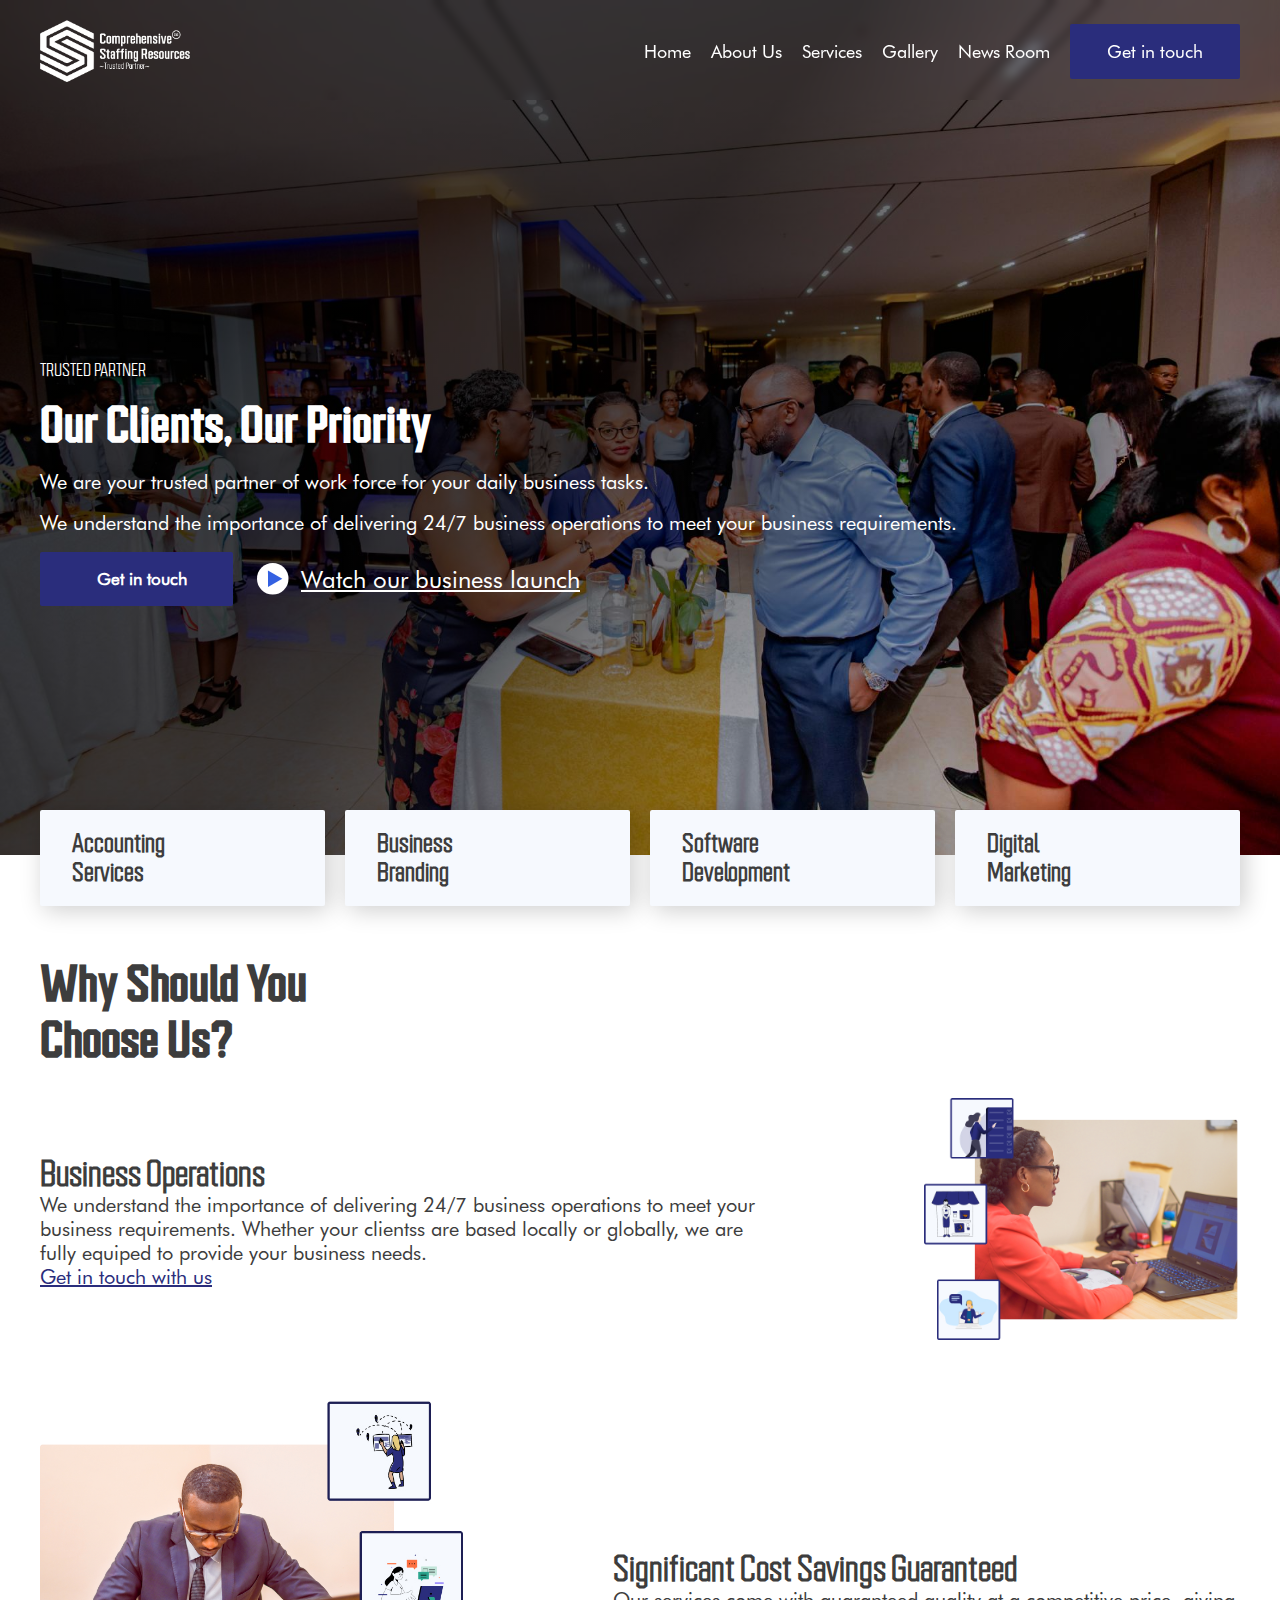
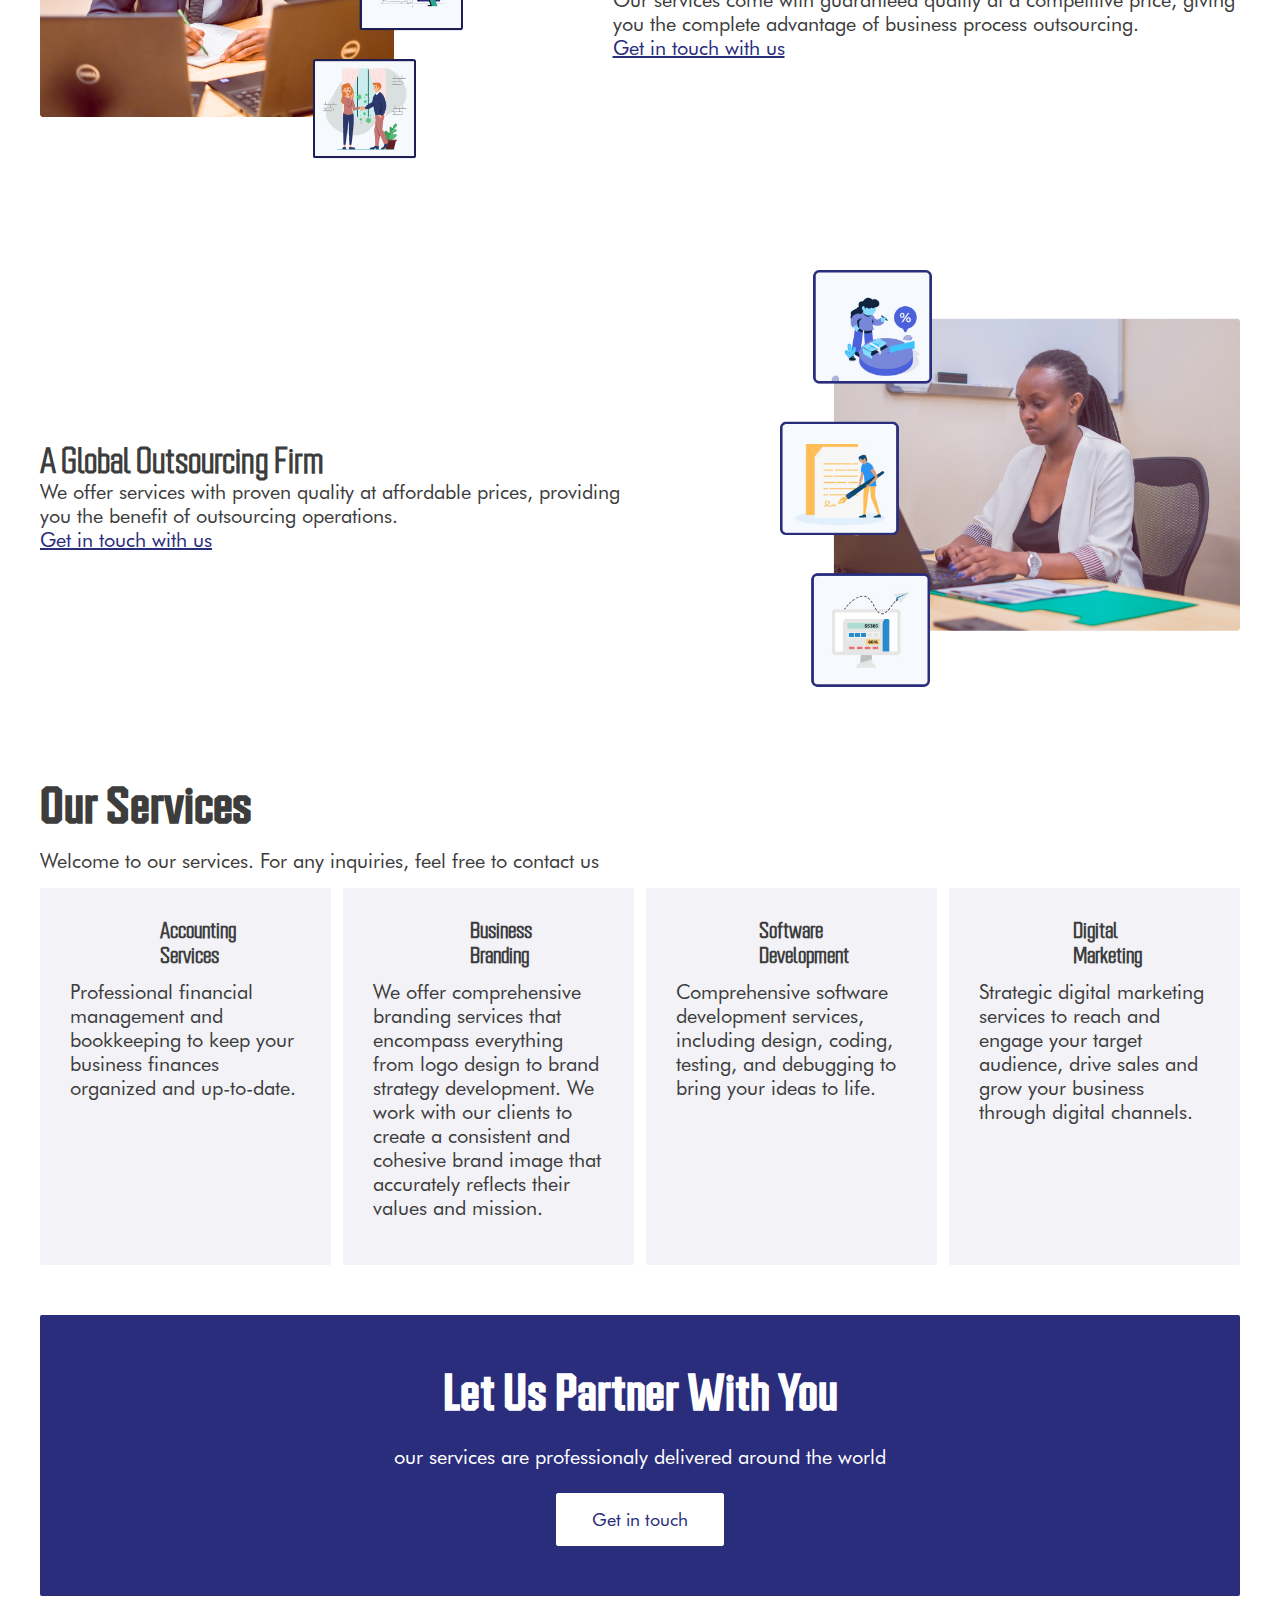
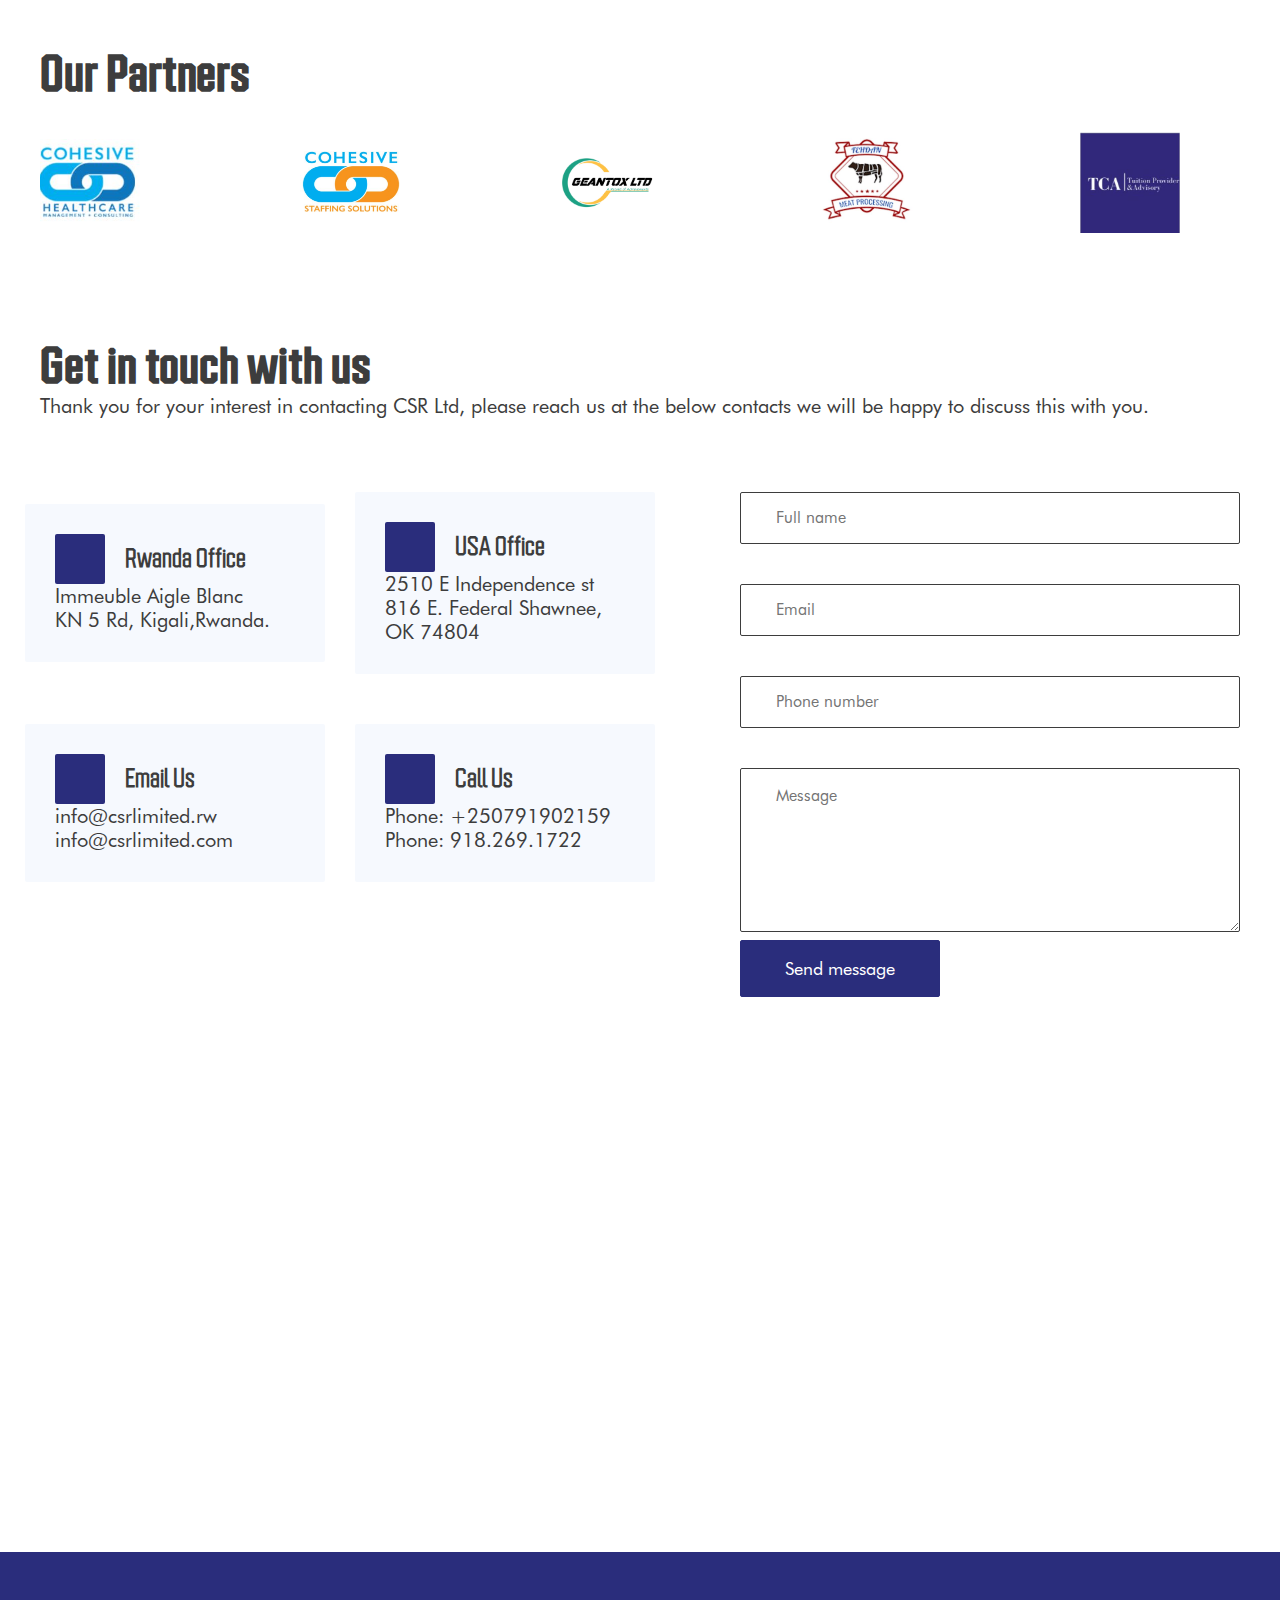
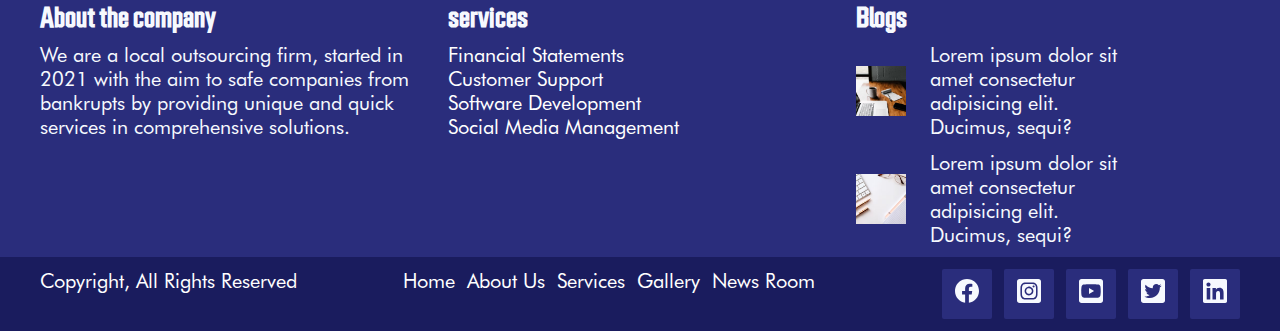
==== commit 0c1c2428: "added social media management page" ====
--- a/index.html
+++ b/index.html
@@ -132,7 +132,7 @@
                     <i class="fas fa-code"></i>
                     <h3>software <br> development</h3>
                 </a>
-                <a class="col">
+                <a href="/social-media.html" class="col">
                     <i class="fas fa-share-alt"></i>
                     <h3>digital <br> marketing</h3>
                 </a>
@@ -557,7 +557,7 @@
                             <a href="#services">Software Development</a>
                         </li>
                         <li>
-                            <a href="#services">Social Media Management</a>
+                            <a href="/social-media.html">Social Media Management</a>
                         </li>
                     </ul>
 
--- a/css/styles.css
+++ b/css/styles.css
@@ -71,6 +71,17 @@
   transition: linear 0.2s;
   font-family: "Futura Book", sans-serif;
   font-size: 18PX;
+}
+
+.icon {
+  height: 50px;
+  width: 50px;
+  display: flex;
+  align-items: center;
+  justify-content: center;
+  background-color: #2a2d7c;
+  color: white;
+  border-radius: 2px;
 }
 
 .container {
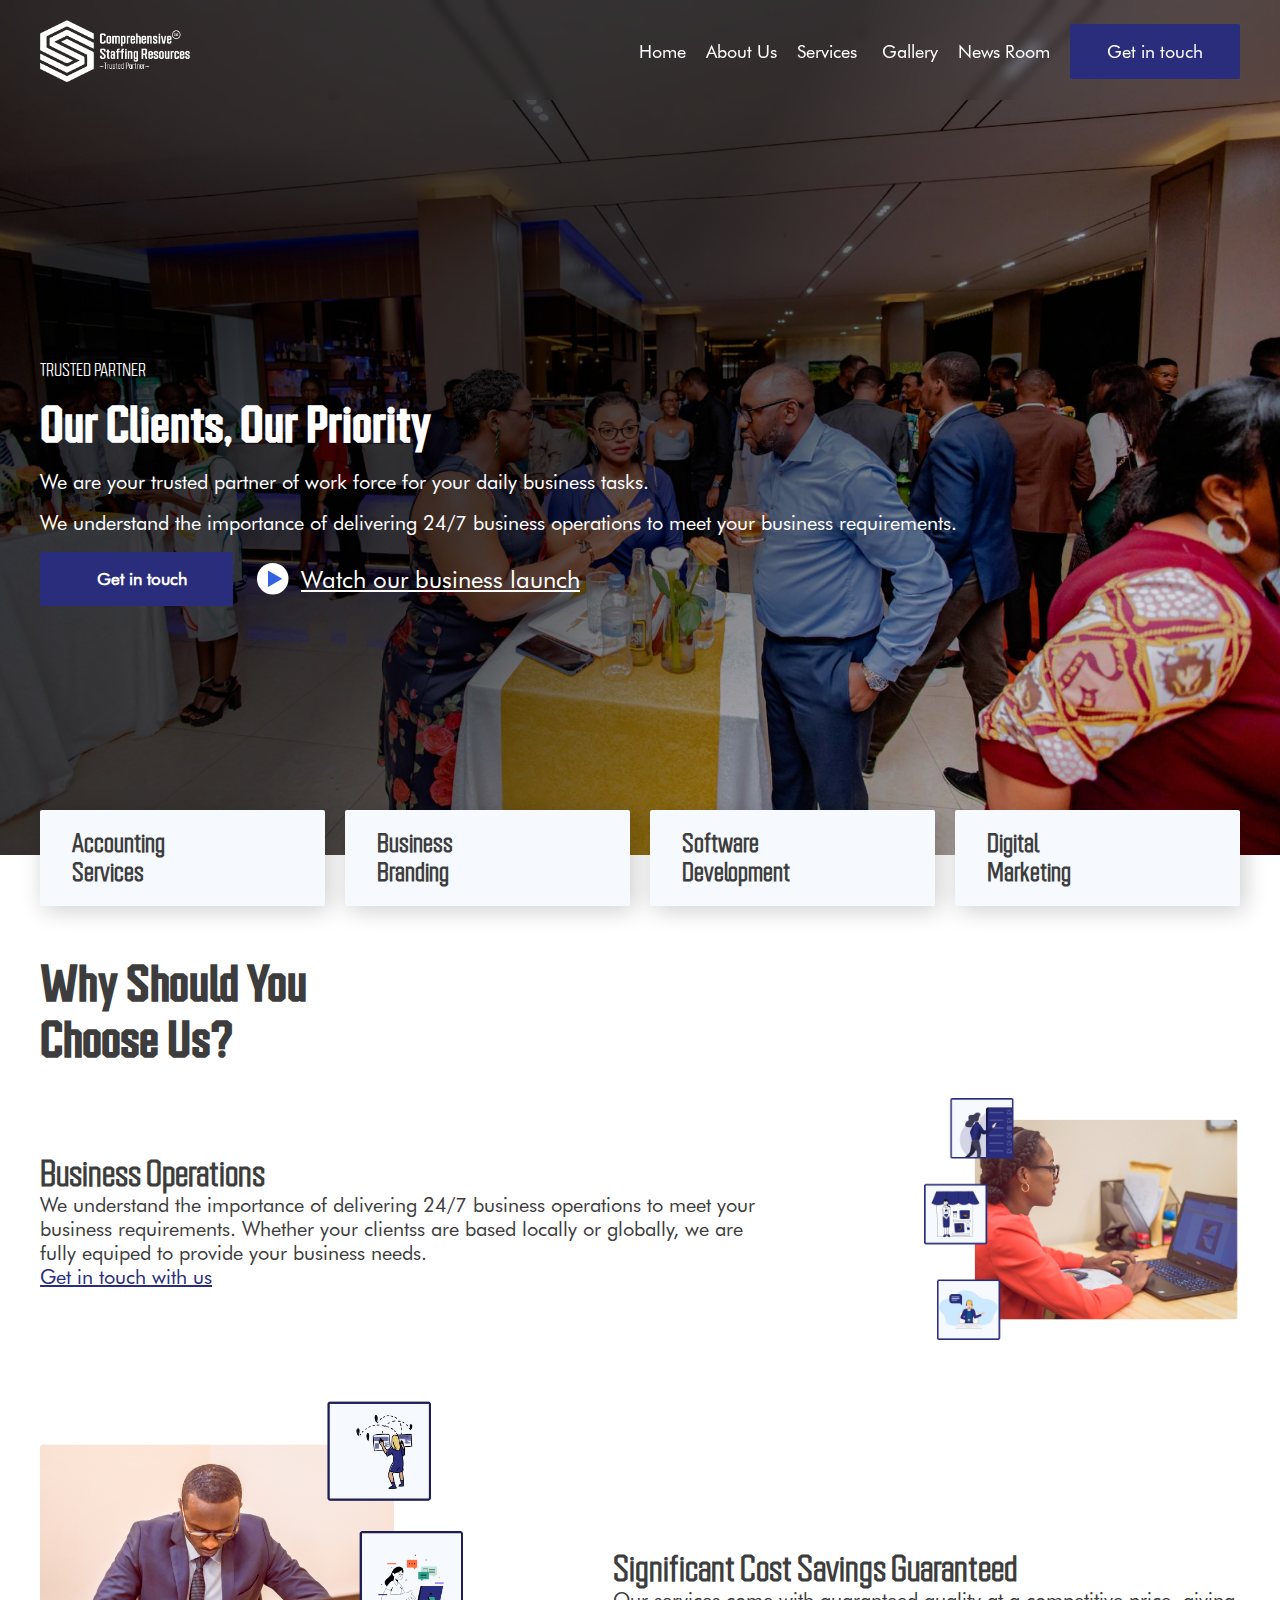
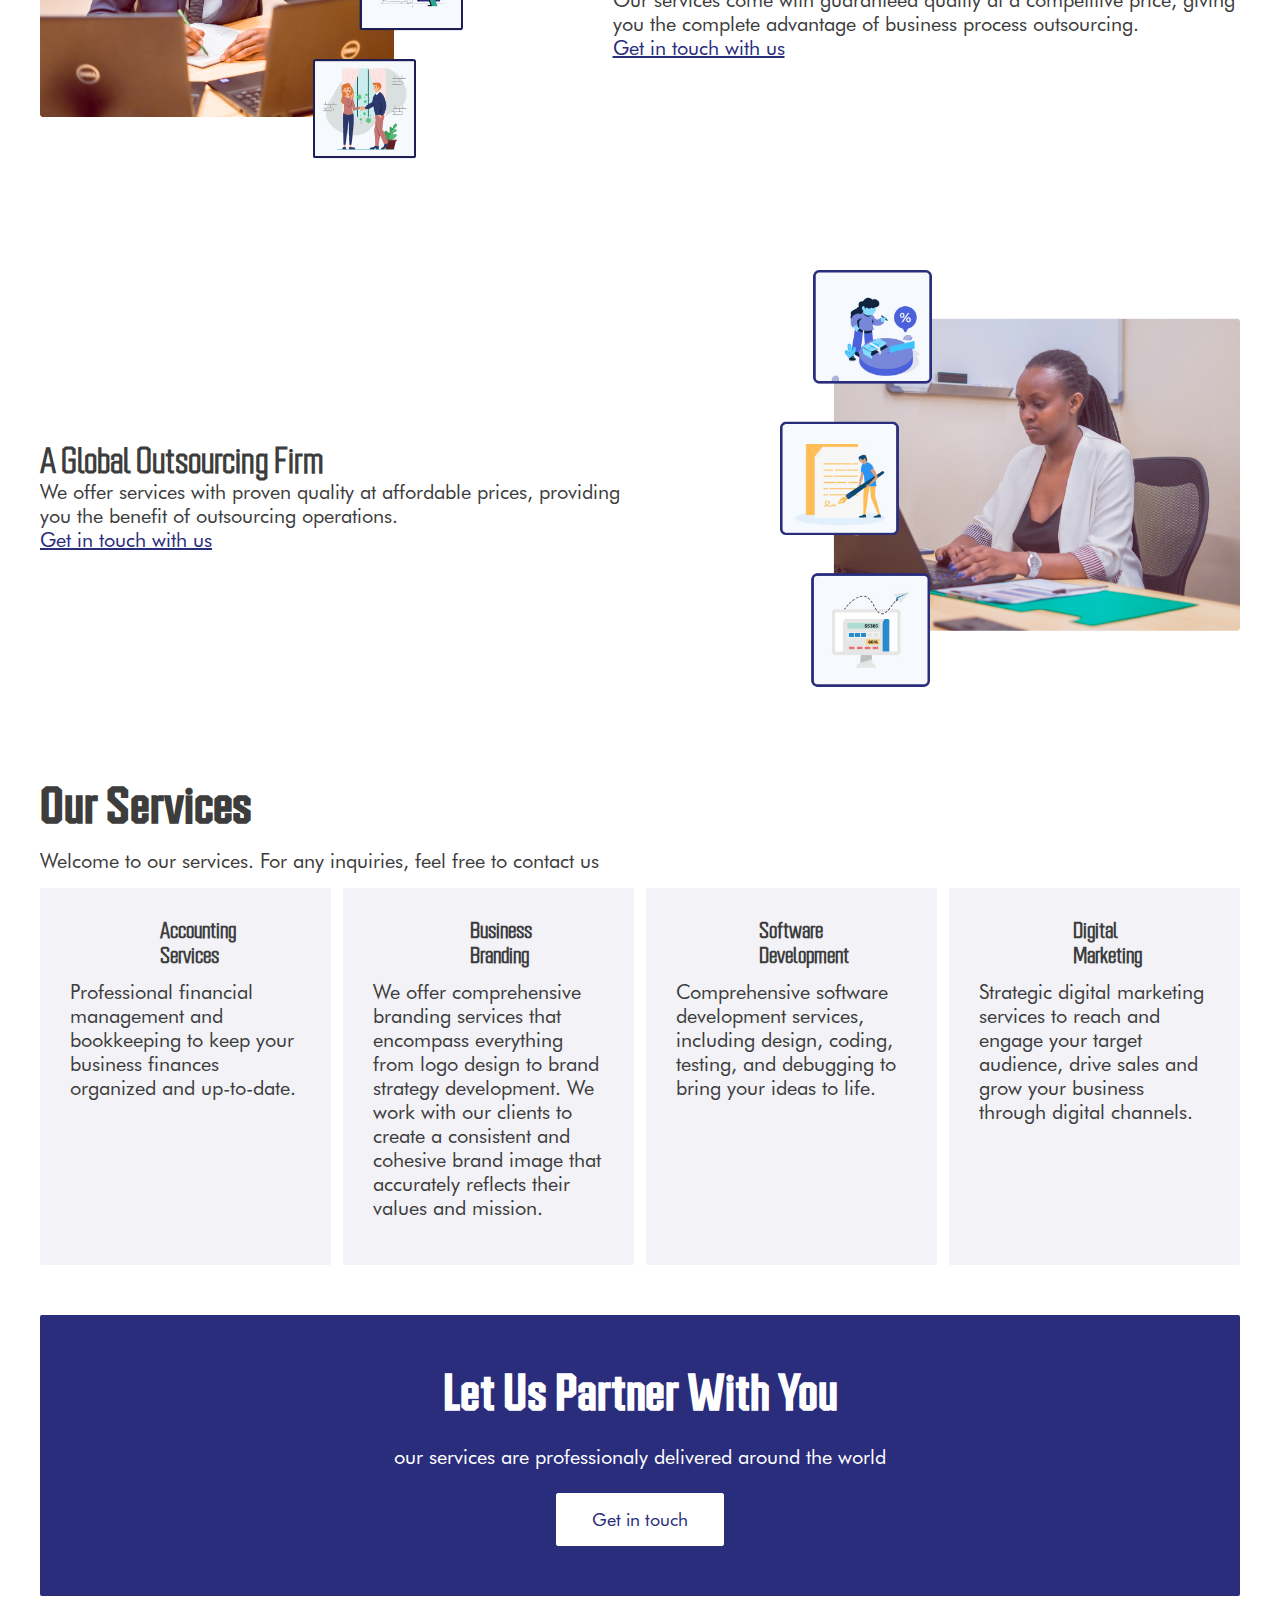
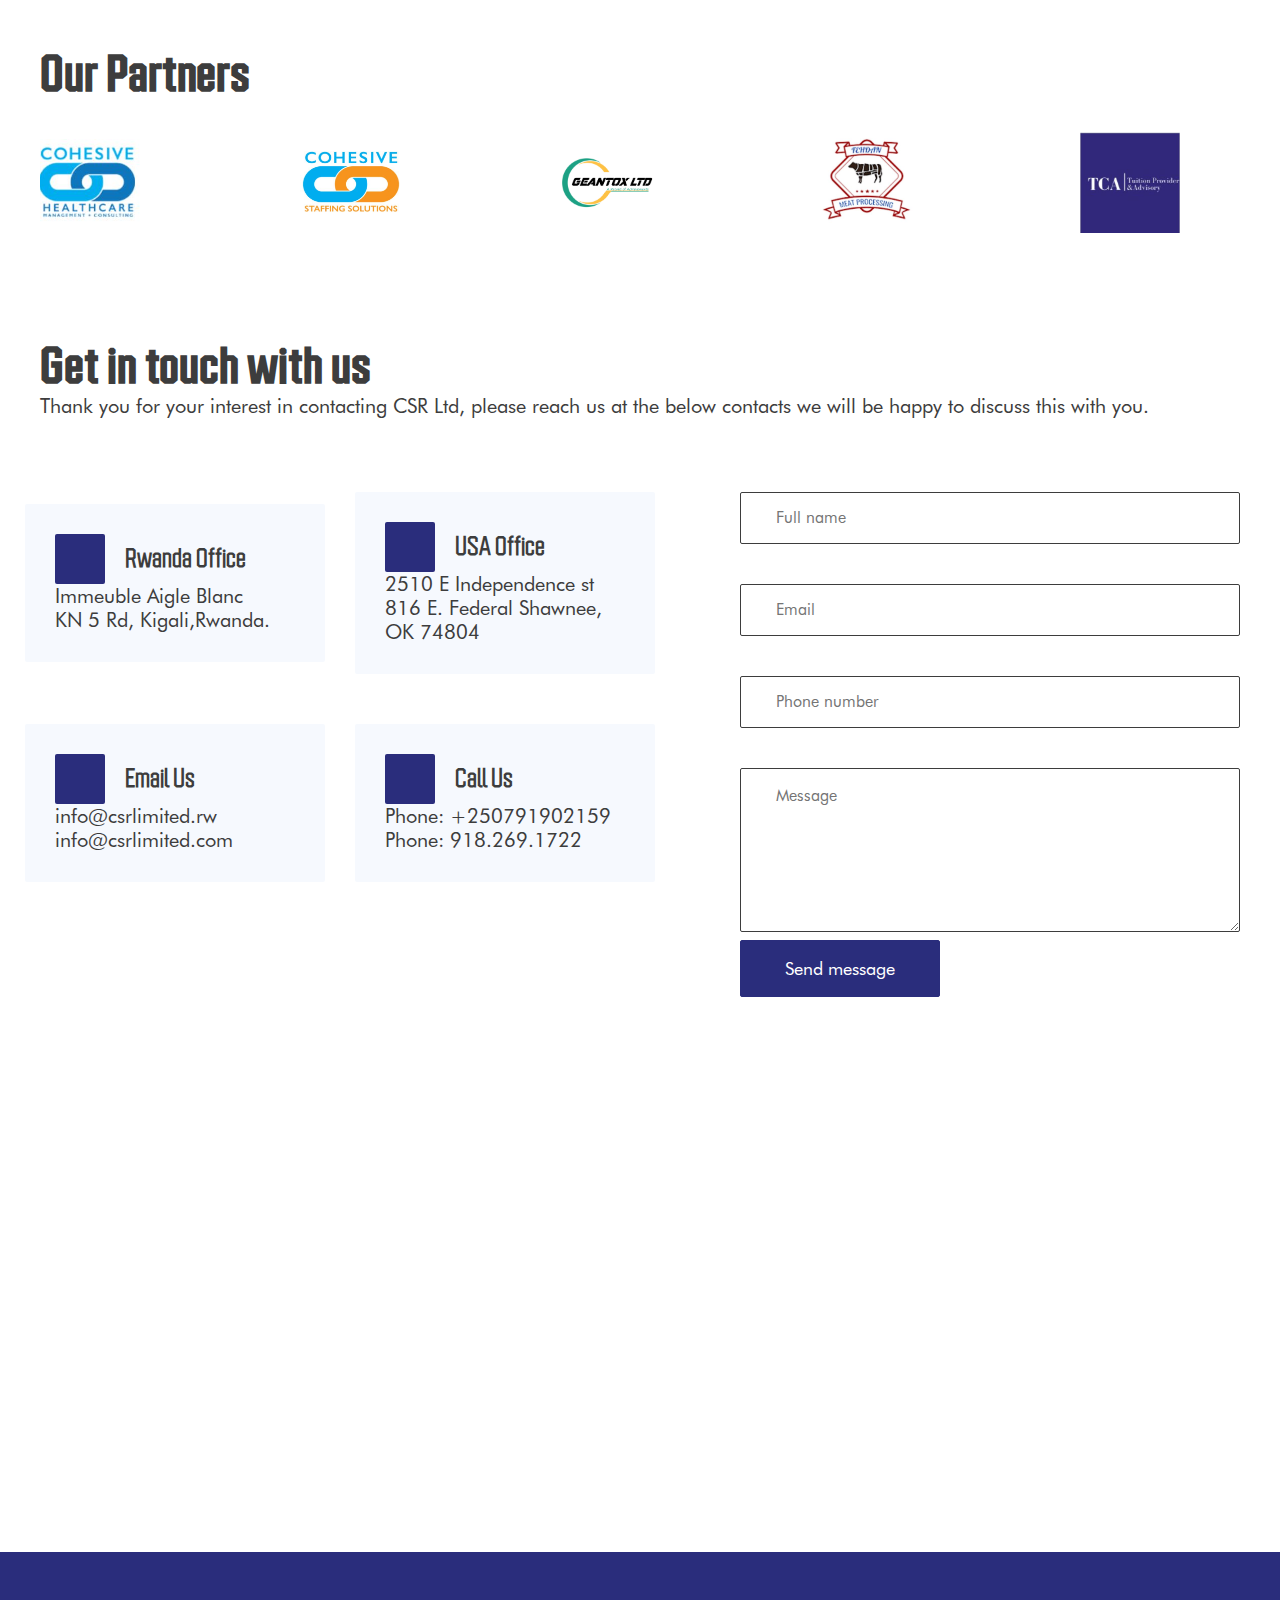
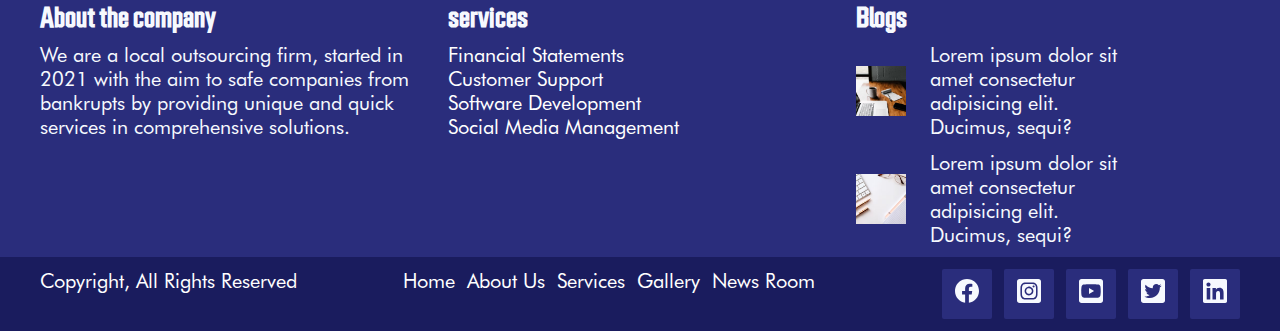
==== commit 517b60cc: "added a dropdown on services link on the navbar" ====
--- a/index.html
+++ b/index.html
@@ -6,8 +6,12 @@
     <meta http-equiv="X-UA-Compatible" content="IE=edge">
     <meta name="viewport" content="width=device-width, initial-scale=1.0">
     <!-- <link rel="stylesheet" href="/css/main.css"> -->
-    <link rel="stylesheet" href="/css/styles.css">
+    <link rel="stylesheet" href="/css/pages/navigation/nav-bar/nav-bar.css">
+    <link rel="stylesheet" href="/css/pages/navigation/footer/footer.css">
+    <link rel="stylesheet" href="/css/main.css">
     <link rel="stylesheet" href="/css/mobile.css">
+    <link rel="stylesheet" href="/css/pages/index/index.css">
+    <link rel="stylesheet" href="/css/pages/index/mobile.css">
 
     <!-- fixed mobile styles -->
     <link rel="stylesheet" href="/css/mobileFixed.css">
@@ -40,7 +44,40 @@
                             <a class="nav-link" href="about.html">about us</a>
                         </li>
                         <li class="link">
-                            <a class="nav-link" href="#services">services</a>
+                            <a class="nav-link" href="#" class="service-link">
+                                services
+                                <div class="open-dropdown">
+                                <i class="fa fa-angle-down" aria-hidden="true"></i>
+                            </div>
+                            </a>
+                            <div class="dropdown">
+                                <ul class="dropdown-menu">
+                                    <li>
+                                        <a href="#">
+                                            <i class="fas fa-chart-line"></i>
+                                            <h3>Accounting Services</h3>
+                                        </a>
+                                    </li>
+                                    <li>
+                                        <a href="#">
+                                            <i class="fas fa-pencil-ruler"></i>
+                                            <h3>Business Branding</h3>
+                                        </a>
+                                    </li>
+                                    <li>
+                                        <a href="/software-dev.html">
+                                            <i class="fas fa-code"></i>
+                                            <h3>Software Development</h3>
+                                        </a>
+                                    </li>
+                                    <li>
+                                        <a href="/social-media.html">
+                                            <i class="fas fa-share-alt"></i>
+                                            <h3>Digital Marketing</h3>
+                                        </a>
+                                    </li>
+                                </ul>
+                            </div>
                         </li>
                         <li class="link">
                             <a class="nav-link" href="">gallery</a>
@@ -52,44 +89,19 @@
                             <a href="/contact.html">
                                 <button class="btn-blue btn-header">Get in touch</button>
                             </a>
-
                         </li>
                     </ul>
                 </div>
-                <!-- <div class="nav-fixed">
-                    <div class="fixed-nav-links">
-                        <ul class="links">
-                            <li class="link">
-                                <a href="index.html">home</a>
-                            </li>
-                            <li class="link">
-                                <a href="about.html">about us</a>
-                            </li>
-                            <li class="link">
-                                <a href="#services">services</a>
-                            </li>
-                            <li class="link">
-                                <a href="">gallery</a>
-                            </li>
-                            <li class="link">
-                                <a href="blog.html">news room</a>
-                            </li>
-                            <li class="link contact-btn">
-                                <a href="#contacts">contact</a>
-                                <img src="./img/icons/Vector.svg" alt="">
-                            </li>
-                        </ul>
-                    </div>
-                </div> -->
                 <div class="nav-toggle">
                     <i class="fas fa-bars"></i>
                 </div>
                 <div class="nav-close-btn">
                     <i class="fa fa-times" aria-hidden="true"></i>
                 </div>
-        </div>
-        </nav>
+            </nav>
+        </div>
     </header>
+
 
     <section class="hero">
         <div class="container">
@@ -150,7 +162,8 @@
                     <div class="about-description">
                         <h2>business operations</h2>
                         <p>We understand the importance of delivering 24/7 business operations to meet your business
-                            requirements. Whether your clientss are based locally or globally, we are fully equiped to provide
+                            requirements. Whether your clientss are based locally or globally, we are fully equiped to
+                            provide
                             your business needs.</p>
                         <a href="/contact.html">Get in touch with us</a>
                     </div>
@@ -174,7 +187,8 @@
                 <div class="row row-reverse">
                     <div class="about-description">
                         <h2>a global outsourcing firm</h2>
-                        <p>We offer services with proven quality at affordable prices, providing you the benefit of outsourcing operations.</p>
+                        <p>We offer services with proven quality at affordable prices, providing you the benefit of
+                            outsourcing operations.</p>
                         <a href="contact.html">Get in touch with us</a>
                     </div>
                     <div class="about-img">
@@ -206,7 +220,8 @@
                         <h2>Business <br> Branding</h2>
                     </div>
                     <p>We offer comprehensive branding services that encompass everything from logo design to
-                        brand strategy development. We work with our clients to create a consistent and cohesive brand image
+                        brand strategy development. We work with our clients to create a consistent and cohesive brand
+                        image
                         that accurately reflects their values and mission.</p>
                 </div>
                 <!-- third row -->
@@ -527,7 +542,10 @@
                 </div>
             </div>
             <div class="location">
-                <iframe src="https://www.google.com/maps/embed?pb=!1m18!1m12!1m3!1d3987.499657960703!2d30.094012214924884!3d-1.9534435372691505!2m3!1f0!2f0!3f0!3m2!1i1024!2i768!4f13.1!3m3!1m2!1s0x64e8a36be1f73c77%3A0x13d6066392f7624c!2sComprehensive%20Staffing%20Resources!5e0!3m2!1sen!2srw!4v1676450976959!5m2!1sen!2srw" width="100%" height="450" style="border:0;" allowfullscreen="" loading="lazy" referrerpolicy="no-referrer-when-downgrade"></iframe>
+                <iframe
+                    src="https://www.google.com/maps/embed?pb=!1m18!1m12!1m3!1d3987.499657960703!2d30.094012214924884!3d-1.9534435372691505!2m3!1f0!2f0!3f0!3m2!1i1024!2i768!4f13.1!3m3!1m2!1s0x64e8a36be1f73c77%3A0x13d6066392f7624c!2sComprehensive%20Staffing%20Resources!5e0!3m2!1sen!2srw!4v1676450976959!5m2!1sen!2srw"
+                    width="100%" height="450" style="border:0;" allowfullscreen="" loading="lazy"
+                    referrerpolicy="no-referrer-when-downgrade"></iframe>
             </div>
         </div>
         </div>
--- a/css/main.css
+++ b/css/main.css
@@ -0,0 +1,168 @@
+@font-face {
+  font-family: "Futura Book";
+  src: url("/fonts/FuturaBook/Futura Book Regular.otf");
+}
+@font-face {
+  font-family: "Redwing";
+  src: url("/fonts/Redwing/Redwing-Medium.otf");
+}
+@font-face {
+  font-family: "Redwing light";
+  src: url("/fonts/Redwing/Redwing-Light.otf");
+}
+* {
+  margin: 0;
+  padding: 0;
+  box-sizing: border-box;
+}
+
+html {
+  scroll-behavior: smooth;
+}
+
+body {
+  font-family: "Futura Book", sans-serif;
+  color: #3d3d3d;
+  font-size: 20px;
+  background-color: white;
+}
+
+.heading {
+  font-size: 45px;
+  font-weight: bold;
+  font-family: "Redwing", sans-serif;
+}
+
+h1, h2, h3, h4, h5 {
+  font-family: "Redwing light";
+}
+
+ul {
+  list-style-type: none;
+}
+
+a {
+  text-decoration: none;
+  color: #3d3d3d;
+  cursor: pointer;
+}
+
+li a {
+  color: white;
+  text-transform: capitalize;
+}
+
+input,
+textarea {
+  padding: 17px 35px;
+  border-radius: 2px;
+  transition: linear 0.3s;
+}
+
+img {
+  width: 100%;
+}
+
+button {
+  cursor: pointer;
+  padding: 15px 35px;
+  border-radius: 2px;
+  border: 2px solid transparent;
+  transition: linear 0.2s;
+  font-family: "Futura Book", sans-serif;
+  font-size: 18PX;
+}
+
+.icon {
+  height: 50px;
+  width: 50px;
+  display: flex;
+  align-items: center;
+  justify-content: center;
+  background-color: #2a2d7c;
+  color: white;
+  border-radius: 2px;
+}
+
+.container {
+  max-width: 1200px;
+  padding: 0;
+  margin: auto;
+}
+
+.btn-white {
+  background-color: white;
+  color: #2A2D7C;
+  border: 1px solid white;
+}
+.btn-white:hover {
+  background-color: transparent;
+  color: white;
+}
+
+.btn-blue {
+  background-color: #2A2D7C;
+  color: white;
+}
+.btn-blue:hover {
+  background-color: transparent;
+  color: white;
+  border-color: white;
+}
+
+.btn-blue-outline {
+  color: #2A2D7C;
+  border: 2px solid #2A2D7C;
+  background-color: transparent;
+}
+.btn-blue-outline:hover {
+  background-color: #2A2D7C;
+  color: white;
+}
+
+.sub-heading {
+  font-size: 16px;
+  font-weight: lighter;
+  text-transform: uppercase;
+}
+
+.page-intro {
+  color: white;
+  background: linear-gradient(127.31deg, rgba(0, 0, 0, 0.68) 44.53%, rgba(0, 0, 0, 0) 83.52%), url("/img/office.jpg");
+  background-repeat: no-repeat;
+  background-size: cover;
+  background-position: center;
+  height: auto;
+  padding: 100px 0;
+}
+.page-intro .container {
+  padding-top: 100px;
+  display: grid;
+  gap: 24px;
+}
+.page-intro .container .breadchrums {
+  display: flex;
+  align-items: center;
+  gap: 12px;
+}
+.page-intro .container .breadchrums a {
+  display: flex;
+  align-items: center;
+  gap: 12px;
+  color: white;
+  text-decoration: underline;
+}
+.page-intro .container .breadchrums a .prev-page {
+  text-decoration: underline;
+}
+.page-intro .container .page-summary {
+  margin-right: 40%;
+}
+
+.row {
+  display: flex;
+  align-items: center;
+}
+.row .col {
+  width: 50%;
+}/*# sourceMappingURL=main.css.map */--- a/css/pages/navigation/nav-bar/nav-bar.css
+++ b/css/pages/navigation/nav-bar/nav-bar.css
@@ -0,0 +1,107 @@
+.header {
+  transition: linear 0.3s;
+  background-color: transparent;
+  height: 100px;
+  margin-bottom: -100px;
+  position: fixed;
+  top: 0;
+  left: 0;
+  right: 0;
+  z-index: 10;
+  backdrop-filter: blur(5px);
+  -webkit-backdrop-filter: blur(5px);
+}
+.header .container .nav-header {
+  display: flex;
+  align-items: center;
+  justify-content: space-between;
+  padding-top: 20px;
+  font-family: "Futura Book", sans-serif;
+}
+.header .container .nav-header .brand {
+  width: 400px;
+  display: flex;
+  align-items: center;
+  gap: 10px;
+}
+.header .container .nav-header .brand h1 {
+  text-transform: capitalize;
+  color: white;
+  font-size: 20px;
+}
+.header .container .nav-header .brand .logo {
+  width: 150px;
+  pointer-events: none;
+}
+.header .container .nav-header .brand .blue-logo {
+  display: none;
+}
+.header .container .nav-header .nav-menu .links {
+  display: flex;
+  align-items: center;
+  gap: 20px;
+}
+.header .container .nav-header .nav-menu .links .link {
+  font-size: 18px;
+  position: relative;
+  font-family: "Futura Book" sans-serif !important;
+}
+.header .container .nav-header .nav-menu .links .link .dropdown {
+  display: none;
+  position: absolute;
+  top: 100%;
+  left: 50%;
+  width: 250px;
+  height: -moz-max-content;
+  height: max-content;
+  padding: 20px;
+  background-color: #f6f9fe;
+  z-index: 10;
+  transform: translateX(-50%);
+  border-radius: 2px;
+}
+.header .container .nav-header .nav-menu .links .link .dropdown h3 {
+  font-size: 20px;
+}
+.header .container .nav-header .nav-menu .links .link .dropdown a {
+  color: #2A2D7C;
+  display: flex;
+  align-items: center;
+  gap: 12px;
+}
+.header .container .nav-header .nav-menu .links .link .dropdown a i {
+  font-size: 22px;
+  background: transparent;
+  color: #2A2D7C;
+}
+.header .container .nav-header .nav-menu .links .link .dropdown ul {
+  display: flex;
+  flex-direction: column;
+  gap: 24px;
+}
+.header .container .nav-header .nav-menu .links .link:hover .dropdown {
+  display: block;
+}
+.header .container .nav-header .nav-menu li a {
+  display: flex;
+  align-items: center;
+  gap: 5px;
+}
+.header .container .nav-header .nav-menu li a i {
+  font-size: 22px;
+  margin-top: 8px;
+}
+.header .container .nav-header .nav-toggle {
+  display: none;
+  color: #f6f9fe;
+  font-size: 30px;
+}
+.header .container .nav-header .nav-fixed {
+  display: none;
+}
+.header .container .nav-header .nav-close-btn {
+  color: #f6f9fe;
+  font-size: 30px;
+  color: #2A2D7C;
+  display: none;
+}/*# sourceMappingURL=nav-bar.css.map */--- a/css/pages/navigation/footer/footer.css
+++ b/css/pages/navigation/footer/footer.css
@@ -0,0 +1,107 @@
+footer {
+  padding-top: 50px;
+  background-color: #2A2D7C;
+  color: white;
+}
+footer .container .row {
+  display: flex;
+  align-items: flex-start;
+  gap: 24px;
+}
+footer .container .row .about-company {
+  display: flex;
+  flex-direction: column;
+  gap: 10px;
+}
+footer .container .row .about-company h1 {
+  color: #f6f9fe;
+  font-size: 25px;
+}
+footer .container .row .about-company p {
+  color: #f6f9fe;
+}
+footer .container .row .footer-services {
+  display: flex;
+  flex-direction: column;
+  gap: 10px;
+}
+footer .container .row .footer-services h1 {
+  color: #f6f9fe;
+  font-size: 25px;
+}
+footer .container .row .footer-services p {
+  color: #f6f9fe;
+}
+footer .container .row .footer-blogs {
+  display: flex;
+  flex-direction: column;
+  gap: 10px;
+}
+footer .container .row .footer-blogs h1 {
+  color: #f6f9fe;
+  font-size: 25px;
+}
+footer .container .row .footer-blogs p {
+  color: #f6f9fe;
+}
+footer .container .row .footer-blogs .col {
+  display: flex;
+  flex-direction: column;
+  gap: 12px;
+}
+footer .container .row .footer-blogs .col .blog {
+  align-items: center;
+}
+footer .container .row .footer-blogs .col .blog .featured-img {
+  width: -moz-fit-content;
+  width: fit-content;
+}
+footer .container .row .footer-blogs .col .blog .featured-img img {
+  height: 50px;
+  width: 50px;
+  -o-object-fit: cover;
+     object-fit: cover;
+}
+footer .container .row .footer-blogs .col .blog .summary p {
+  width: 200px;
+}
+footer .container .row .links {
+  display: flex;
+  flex-direction: column;
+  align-items: flex-end;
+}
+footer .container .row .links .social-media {
+  display: flex;
+  align-items: center;
+  gap: 10px;
+}
+footer .container .row .links .footer-links {
+  display: flex;
+  gap: 20px;
+}
+footer .container .row .links .footer-links a {
+  color: #f6f9fe;
+}
+footer .copy {
+  background-color: #1a1c5e;
+  padding: 12px 0;
+  margin-top: 10px;
+}
+footer .copy .container .row {
+  justify-content: space-between;
+}
+footer .copy .container .row .menu-links {
+  display: flex;
+  align-items: center;
+  width: 70%;
+  gap: 12px;
+}
+footer .copy .container .row .social-media {
+  display: flex;
+  align-items: center;
+  justify-content: end;
+  gap: 12px;
+}
+footer .copy .container .row .social-media img {
+  width: 24px;
+}/*# sourceMappingURL=footer.css.map */--- a/css/main.css
+++ b/css/main.css
@@ -0,0 +1,168 @@
+@font-face {
+  font-family: "Futura Book";
+  src: url("/fonts/FuturaBook/Futura Book Regular.otf");
+}
+@font-face {
+  font-family: "Redwing";
+  src: url("/fonts/Redwing/Redwing-Medium.otf");
+}
+@font-face {
+  font-family: "Redwing light";
+  src: url("/fonts/Redwing/Redwing-Light.otf");
+}
+* {
+  margin: 0;
+  padding: 0;
+  box-sizing: border-box;
+}
+
+html {
+  scroll-behavior: smooth;
+}
+
+body {
+  font-family: "Futura Book", sans-serif;
+  color: #3d3d3d;
+  font-size: 20px;
+  background-color: white;
+}
+
+.heading {
+  font-size: 45px;
+  font-weight: bold;
+  font-family: "Redwing", sans-serif;
+}
+
+h1, h2, h3, h4, h5 {
+  font-family: "Redwing light";
+}
+
+ul {
+  list-style-type: none;
+}
+
+a {
+  text-decoration: none;
+  color: #3d3d3d;
+  cursor: pointer;
+}
+
+li a {
+  color: white;
+  text-transform: capitalize;
+}
+
+input,
+textarea {
+  padding: 17px 35px;
+  border-radius: 2px;
+  transition: linear 0.3s;
+}
+
+img {
+  width: 100%;
+}
+
+button {
+  cursor: pointer;
+  padding: 15px 35px;
+  border-radius: 2px;
+  border: 2px solid transparent;
+  transition: linear 0.2s;
+  font-family: "Futura Book", sans-serif;
+  font-size: 18PX;
+}
+
+.icon {
+  height: 50px;
+  width: 50px;
+  display: flex;
+  align-items: center;
+  justify-content: center;
+  background-color: #2a2d7c;
+  color: white;
+  border-radius: 2px;
+}
+
+.container {
+  max-width: 1200px;
+  padding: 0;
+  margin: auto;
+}
+
+.btn-white {
+  background-color: white;
+  color: #2A2D7C;
+  border: 1px solid white;
+}
+.btn-white:hover {
+  background-color: transparent;
+  color: white;
+}
+
+.btn-blue {
+  background-color: #2A2D7C;
+  color: white;
+}
+.btn-blue:hover {
+  background-color: transparent;
+  color: white;
+  border-color: white;
+}
+
+.btn-blue-outline {
+  color: #2A2D7C;
+  border: 2px solid #2A2D7C;
+  background-color: transparent;
+}
+.btn-blue-outline:hover {
+  background-color: #2A2D7C;
+  color: white;
+}
+
+.sub-heading {
+  font-size: 16px;
+  font-weight: lighter;
+  text-transform: uppercase;
+}
+
+.page-intro {
+  color: white;
+  background: linear-gradient(127.31deg, rgba(0, 0, 0, 0.68) 44.53%, rgba(0, 0, 0, 0) 83.52%), url("/img/office.jpg");
+  background-repeat: no-repeat;
+  background-size: cover;
+  background-position: center;
+  height: auto;
+  padding: 100px 0;
+}
+.page-intro .container {
+  padding-top: 100px;
+  display: grid;
+  gap: 24px;
+}
+.page-intro .container .breadchrums {
+  display: flex;
+  align-items: center;
+  gap: 12px;
+}
+.page-intro .container .breadchrums a {
+  display: flex;
+  align-items: center;
+  gap: 12px;
+  color: white;
+  text-decoration: underline;
+}
+.page-intro .container .breadchrums a .prev-page {
+  text-decoration: underline;
+}
+.page-intro .container .page-summary {
+  margin-right: 40%;
+}
+
+.row {
+  display: flex;
+  align-items: center;
+}
+.row .col {
+  width: 50%;
+}/*# sourceMappingURL=main.css.map */--- a/css/mobile.css
+++ b/css/mobile.css
@@ -120,6 +120,23 @@
     width: 100%;
     justify-content: center;
   }
+  .about .container .col .row {
+    flex-direction: column;
+  }
+  .about .container .col .row .about-description {
+    width: 100%;
+    padding: 0 30px 30px 30px;
+  }
+  .about .container .col .row .about-img img {
+    width: 350px;
+  }
+  .about .container .col .row-reverse {
+    flex-direction: column-reverse;
+    padding-left: 0;
+  }
+  .about .container .col .row-not-reverse {
+    padding-right: 0;
+  }
   .partnership {
     padding: 0;
   }
@@ -239,123 +256,4 @@
   .blogs .container a .blog .blog-summary p {
     display: none;
   }
-}
-@media screen and (max-width: 1024px) {
-  .blogs .container {
-    display: flex;
-    flex-wrap: wrap;
-  }
-}
-@media screen and (max-width: 540px) {
-  .description .container .row {
-    flex-direction: column;
-  }
-  .description .container .row .col {
-    width: 100%;
-  }
-  .description .container .row .col-description img {
-    width: 100%;
-  }
-  .mission {
-    padding-top: 0;
-  }
-  .mission .container .row {
-    flex-direction: column-reverse;
-    gap: 50px;
-  }
-  .mission .container .row .col {
-    width: 100%;
-  }
-  .our-team .team-bios .overlay {
-    padding: 0 20px;
-  }
-  .our-team .team-bios .overlay .popup {
-    width: 100%;
-  }
-  .our-team .container {
-    display: grid;
-    flex-wrap: wrap;
-  }
-  .our-team .container .row {
-    display: grid;
-    place-items: center;
-  }
-  .our-team .container .row .col {
-    width: 100%;
-  }
-}
-@media screen and (max-width: 940px) {
-  .description .container .row {
-    flex-direction: column;
-  }
-  .description .container .row .col {
-    width: 100%;
-  }
-  .description .container .row .col-description img {
-    width: 100%;
-  }
-}
-@media screen and (max-width: 540px) {
-  .section-header {
-    display: none;
-  }
-  .service-content {
-    padding: 50px 0;
-  }
-  .service-content .container {
-    flex-direction: column-reverse;
-  }
-  .service-content .container .col {
-    width: 100%;
-  }
-}
-@media screen and (max-width: 740px) {
-  .blog-header {
-    padding-top: 20px;
-  }
-  .blog-header .container {
-    flex-direction: column-reverse;
-  }
-  .blog-header .container .col .blog-title {
-    font-size: 24px;
-  }
-  .blog-header .container .col .meta .meta-item a {
-    gap: 5px;
-  }
-  .blog-header .container .col .meta .meta-item a img {
-    width: 22px;
-  }
-  .blog-content {
-    padding-top: 20px;
-    padding-bottom: 20px;
-  }
-  .blog-content .container {
-    flex-direction: column;
-  }
-  .blog-content .container .content {
-    width: 100%;
-  }
-  .blog-content .container .side-bar {
-    display: none;
-  }
-}
-@media screen and (max-width: 540px) {
-  .coming-soon .container {
-    padding: 0;
-  }
-  .coming-soon .container .row .col-1 {
-    display: none;
-  }
-  .coming-soon .container .row .col-2 {
-    width: 100%;
-    height: 100vh;
-    padding: 30px;
-    text-align: center;
-    place-items: center;
-    place-content: center;
-  }
-  .coming-soon .container .row .col-2 .logo {
-    display: block;
-    width: 150px;
-  }
 }/*# sourceMappingURL=mobile.css.map */--- a/css/pages/index/index.css
+++ b/css/pages/index/index.css
@@ -0,0 +1,384 @@
+.hero {
+  background: linear-gradient(127.31deg, rgba(0, 0, 0, 0.68) 44.53%, rgba(0, 0, 0, 0) 83.52%), url("/img/hero-img2.JPG");
+  background-repeat: no-repeat;
+  background-size: cover;
+  height: 95vh;
+  max-width: 100%;
+  color: white;
+  padding-top: 40vh;
+}
+.hero .container {
+  display: flex;
+  flex-direction: column;
+  gap: 17px;
+}
+.hero .hero-btns {
+  display: flex;
+  align-items: center;
+  gap: 24px;
+}
+.hero .hero-btns .hero-btn1 {
+  display: flex;
+  align-items: center;
+  gap: 9px;
+}
+.hero .hero-btns .hero-btn1 a {
+  color: #f6f9fe;
+  font-size: 17px;
+  font-weight: bold;
+  margin-left: 20px;
+}
+.hero .hero-btns .btn a {
+  display: flex;
+  align-items: center;
+  gap: 12px;
+  color: white;
+}
+.hero .hero-btns .btn a img {
+  max-width: 32px;
+}
+.hero .hero-btns .btn a span {
+  text-decoration: underline;
+  font-size: 24px;
+  font-weight: lighter;
+}
+
+.services-section {
+  margin-top: -15px;
+}
+.services-section .container .row {
+  display: flex;
+  align-items: center;
+  justify-content: center;
+  gap: 20px;
+}
+.services-section .container .row .col {
+  display: flex;
+  align-items: center;
+  gap: 15px;
+  background-color: #f6f9fe;
+  margin-top: -30px;
+  box-shadow: 4px 4px 25px rgba(0, 0, 0, 0.2);
+  border-radius: 2px;
+  width: 300px;
+  height: 96px;
+  padding: 35px 17px;
+  transition: linear 0.3s;
+}
+.services-section .container .row .col i {
+  font-size: 32px;
+  color: #4365AF;
+}
+.services-section .container .row .col h3 {
+  text-transform: capitalize;
+}
+.services-section .container .row .col:hover {
+  background-color: #2A2D7C;
+  color: white;
+}
+.services-section .container .row .col:hover i {
+  color: white;
+}
+
+.about {
+  border-radius: 2px;
+  padding: 50px 0;
+}
+.about .container h1 {
+  text-transform: capitalize;
+  font-weight: bold;
+}
+.about .container .col {
+  margin-top: 30px;
+  display: flex;
+  flex-direction: column;
+  gap: 50px;
+}
+.about .container .col .row {
+  flex: 1 1 auto;
+  display: flex;
+  align-items: center;
+  justify-content: space-between;
+  gap: 150px;
+  border-radius: 10px;
+}
+.about .container .col .row .about-img img {
+  width: 100%;
+  -o-object-fit: cover;
+     object-fit: cover;
+  border-radius: 2px;
+}
+.about .container .col .row h2 {
+  text-transform: capitalize;
+  font-size: 32px;
+  font-weight: 700;
+  line-height: 38px;
+}
+.about .container .col .row a {
+  color: #2A2D7C;
+  text-decoration: underline;
+}
+
+.services-details .container h1 {
+  text-transform: capitalize;
+  margin-bottom: 15px;
+}
+.services-details .container p {
+  margin-bottom: 15px;
+}
+.services-details .container .col {
+  display: flex;
+  flex-direction: row;
+  gap: 12px;
+}
+.services-details .container .col .row {
+  flex: 1;
+  display: flex;
+  flex-direction: column;
+  background-color: rgba(42, 45, 124, 0.062745098);
+  border-radius: 2px;
+  padding: 30px;
+  gap: 12px;
+  max-width: 350px;
+  transition: linear 0.3s;
+}
+.services-details .container .col .row .title-col {
+  display: flex;
+  align-items: center;
+  gap: 25px;
+}
+.services-details .container .col .row .title-col i {
+  font-size: 32px;
+  color: #4365AF;
+}
+.services-details .container .col .row .title-col h2 {
+  text-transform: capitalize;
+  font-size: 20px;
+}
+.services-details .container .col .row:hover {
+  background-color: #2A2D7C;
+  color: white;
+}
+.services-details .container .col .row:hover i {
+  color: white;
+}
+
+.partnership {
+  padding-top: 50px;
+}
+.partnership .container .partnership-content {
+  background-color: #2A2D7C;
+  text-align: center;
+  display: grid;
+  justify-content: center;
+  gap: 24px;
+  background-color: #2A2D7C;
+  border-radius: 2px;
+  color: white;
+  padding: 50px;
+}
+.partnership .container .partnership-content h1 {
+  text-transform: capitalize;
+}
+
+.partners {
+  padding-top: 50px;
+}
+.partners .container h1 {
+  text-transform: capitalize;
+  margin-bottom: 30px;
+}
+.partners .container .row {
+  display: grid;
+  grid-template-columns: 20% 20% 20% 20% 20%;
+  align-items: center;
+  gap: 20px;
+}
+.partners .container .row img {
+  width: 100px;
+}
+
+.testimonials {
+  display: none;
+}
+.testimonials .container {
+  display: flex;
+  flex-direction: column;
+  gap: 24px;
+}
+.testimonials .container h2 {
+  text-transform: capitalize;
+}
+.testimonials .container .testimonials-paragrah {
+  font-size: 24px;
+}
+
+.avatar {
+  width: 80px;
+  border-radius: 2px;
+}
+
+.contacts {
+  padding-top: 100px;
+}
+.contacts .container .contacts-heading {
+  padding-bottom: 24px;
+}
+.contacts .container .col {
+  margin-top: 50px;
+  display: flex;
+  align-items: start;
+  justify-content: space-between;
+  gap: 100px;
+}
+.contacts .container .col .row {
+  display: flex;
+  flex-direction: column;
+  gap: 50px;
+  width: 50%;
+}
+.contacts .container .col .row .col-1 {
+  display: flex;
+  align-items: center;
+  gap: 30px;
+}
+.contacts .container .col .row .col-1 .row-1 {
+  background-color: #f6f9fe;
+  width: 300px;
+  display: flex;
+  flex-direction: column;
+  gap: 30px;
+  padding: 30px;
+  border-radius: 2px;
+}
+.contacts .container .col .row .col-1 .row-1 .office {
+  display: flex;
+  flex-direction: column;
+  justify-content: start;
+}
+.contacts .container .col .row .col-1 .row-1 .office .office-title {
+  display: flex;
+  align-items: center;
+  gap: 20px;
+}
+.contacts .container .col .row .col-1 .row-1 .office .office-title .icon {
+  font-size: 28px;
+  color: #2A2D7C;
+}
+.contacts .container .col .row .col-1 .row-1 .office .office-title h3 {
+  text-transform: capitalize;
+}
+.contacts .container .col .row .form-container {
+  width: 100%;
+}
+.contacts .container .col .row .form-container .form {
+  display: grid;
+  gap: 8px;
+}
+.contacts .container .col .row .form-container .form input,
+.contacts .container .col .row .form-container .form textarea {
+  width: 100%;
+  border: 1px solid #3d3d3d;
+  font-family: "Futura Book", sans-serif;
+}
+.contacts .container .col .row .form-container .form input::-moz-placeholder, .contacts .container .col .row .form-container .form textarea::-moz-placeholder {
+  font-size: 16px;
+}
+.contacts .container .col .row .form-container .form input::placeholder,
+.contacts .container .col .row .form-container .form textarea::placeholder {
+  font-size: 16px;
+}
+.contacts .container .col .row .form-container .form input:focus,
+.contacts .container .col .row .form-container .form textarea:focus {
+  border: 1px solid #2A2D7C;
+}
+.contacts .container .col .row .form-container input[type=submit] {
+  width: 200px;
+  font-size: 18px;
+  background-color: #2A2D7C;
+  color: white;
+  border: 1px solid #2A2D7C;
+}
+.contacts .container .col .row .form-container input[type=submit]:hover {
+  background-color: white;
+  color: #2A2D7C;
+}
+.contacts .container .col .row .form-container .submit-btn {
+  border-radius: 2px;
+  background-color: #2A2D7C;
+  color: #f6f9fe;
+  border: transparent;
+  width: 201px;
+  padding: 12px 25px;
+  display: flex;
+  align-items: center;
+  gap: 15px;
+}
+.contacts .container .col .row .form-container .submit-btn a {
+  color: #f6f9fe;
+  text-transform: capitalize;
+}
+.contacts .container .location {
+  padding: 50px 0;
+}
+
+.slider-container {
+  width: 100%;
+  position: relative;
+  text-align: center;
+}
+.slider-container .slider {
+  display: flex;
+  gap: 15px;
+  overflow: hidden;
+  transition: transform 0.5s;
+}
+.slider-container .slider .card {
+  position: relative;
+  width: 20vw;
+  height: 320px;
+  border-radius: 2px;
+  background-color: rgba(42, 45, 124, 0.062745098);
+}
+.slider-container .slider .card .customer-testimonial {
+  padding: 20px 20px 50px 20px;
+}
+.slider-container .slider .card .customer-profile {
+  background-color: #2A2D7C;
+  border-radius: 0 0 2px 2px;
+  color: white;
+  margin-top: 50;
+  position: absolute;
+  bottom: 0;
+  left: 0;
+  right: 0;
+  padding: 60px 20px 20px 20px;
+}
+.slider-container .slider .card .customer-profile img {
+  height: 80px;
+  width: 80px;
+  position: absolute;
+  top: -40px;
+  right: 35%;
+}
+.slider-container .slider .card .customer-profile .profile .name {
+  font-size: 20px;
+  font-weight: bold;
+}
+.slider-container .slider .card .customer-profile .profile .position {
+  font-size: 16px;
+  font-weight: lighter;
+}
+.slider-container .prev-btn,
+.slider-container .next-btn {
+  position: absolute;
+  top: 50%;
+  font-size: 32px;
+  color: #2A2D7C;
+}
+.slider-container .prev-btn {
+  left: -30px;
+}
+.slider-container .next-btn {
+  right: -30px;
+}/*# sourceMappingURL=index.css.map */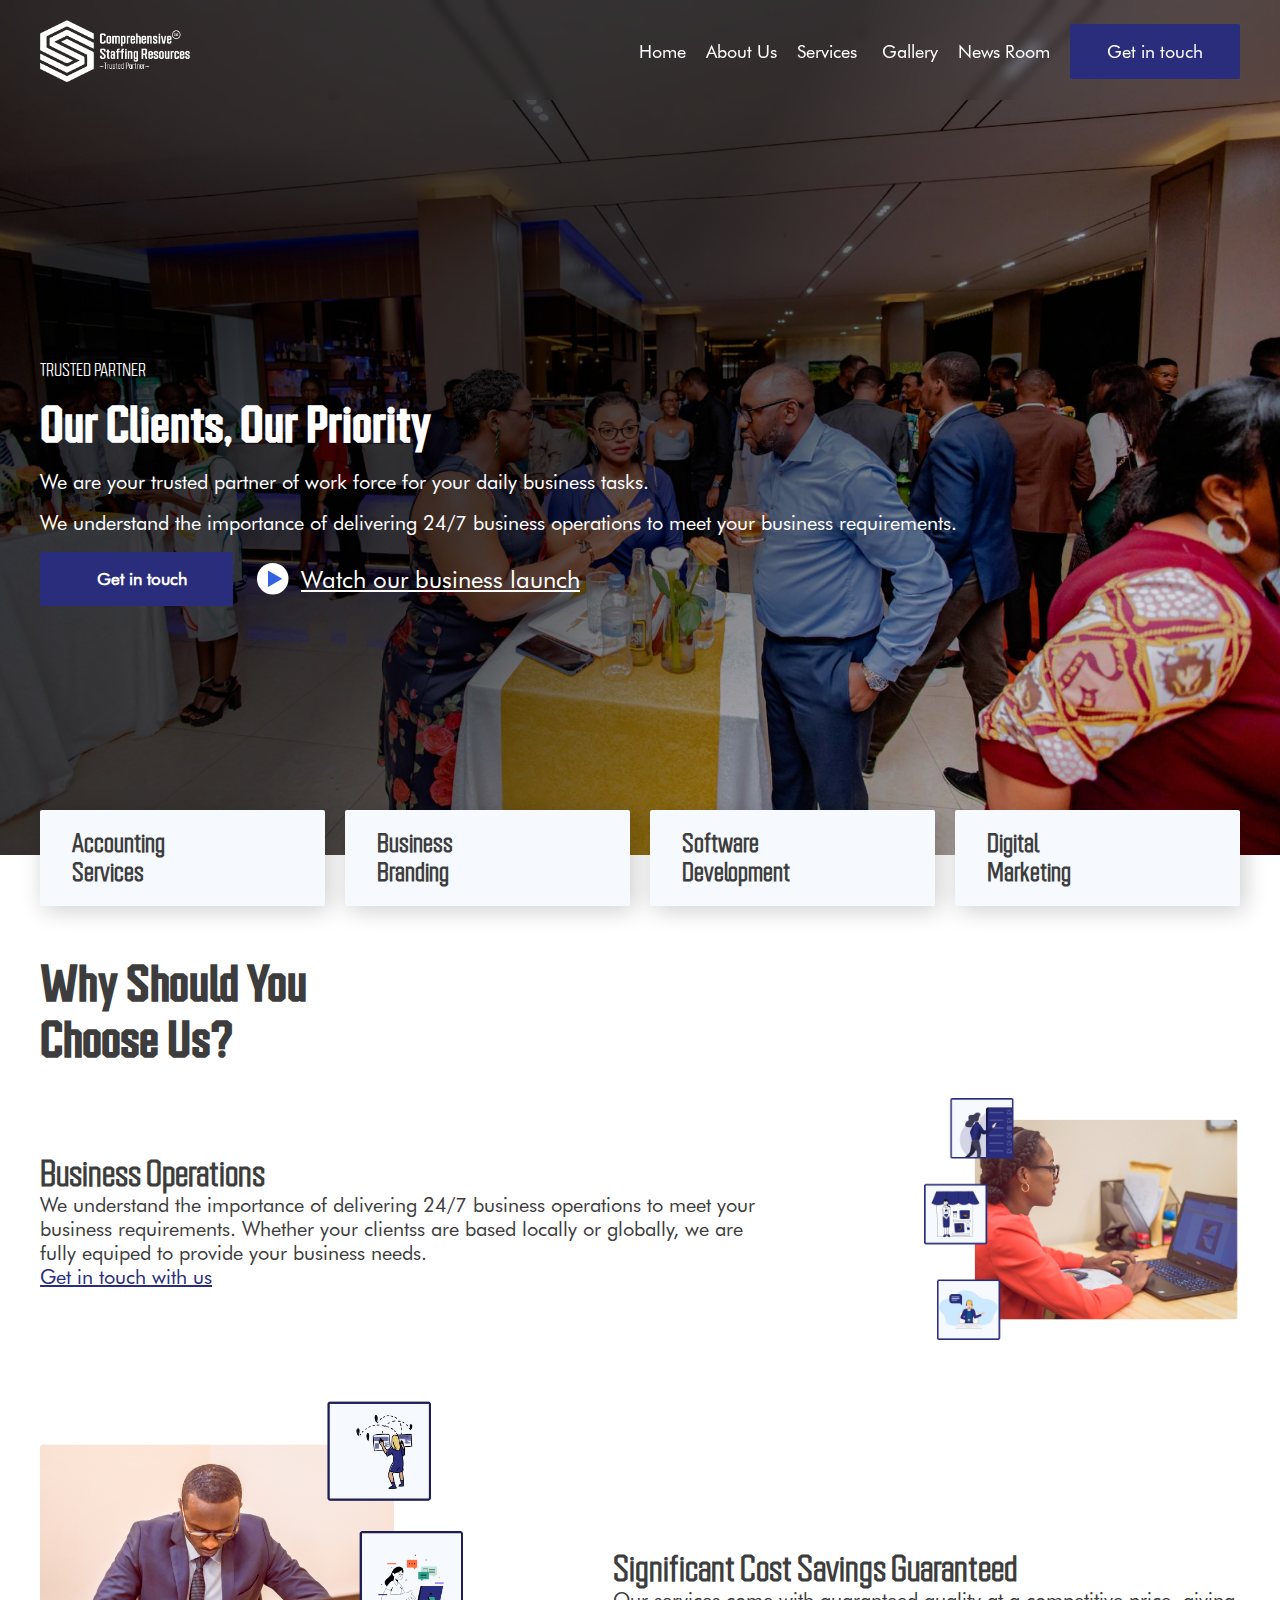
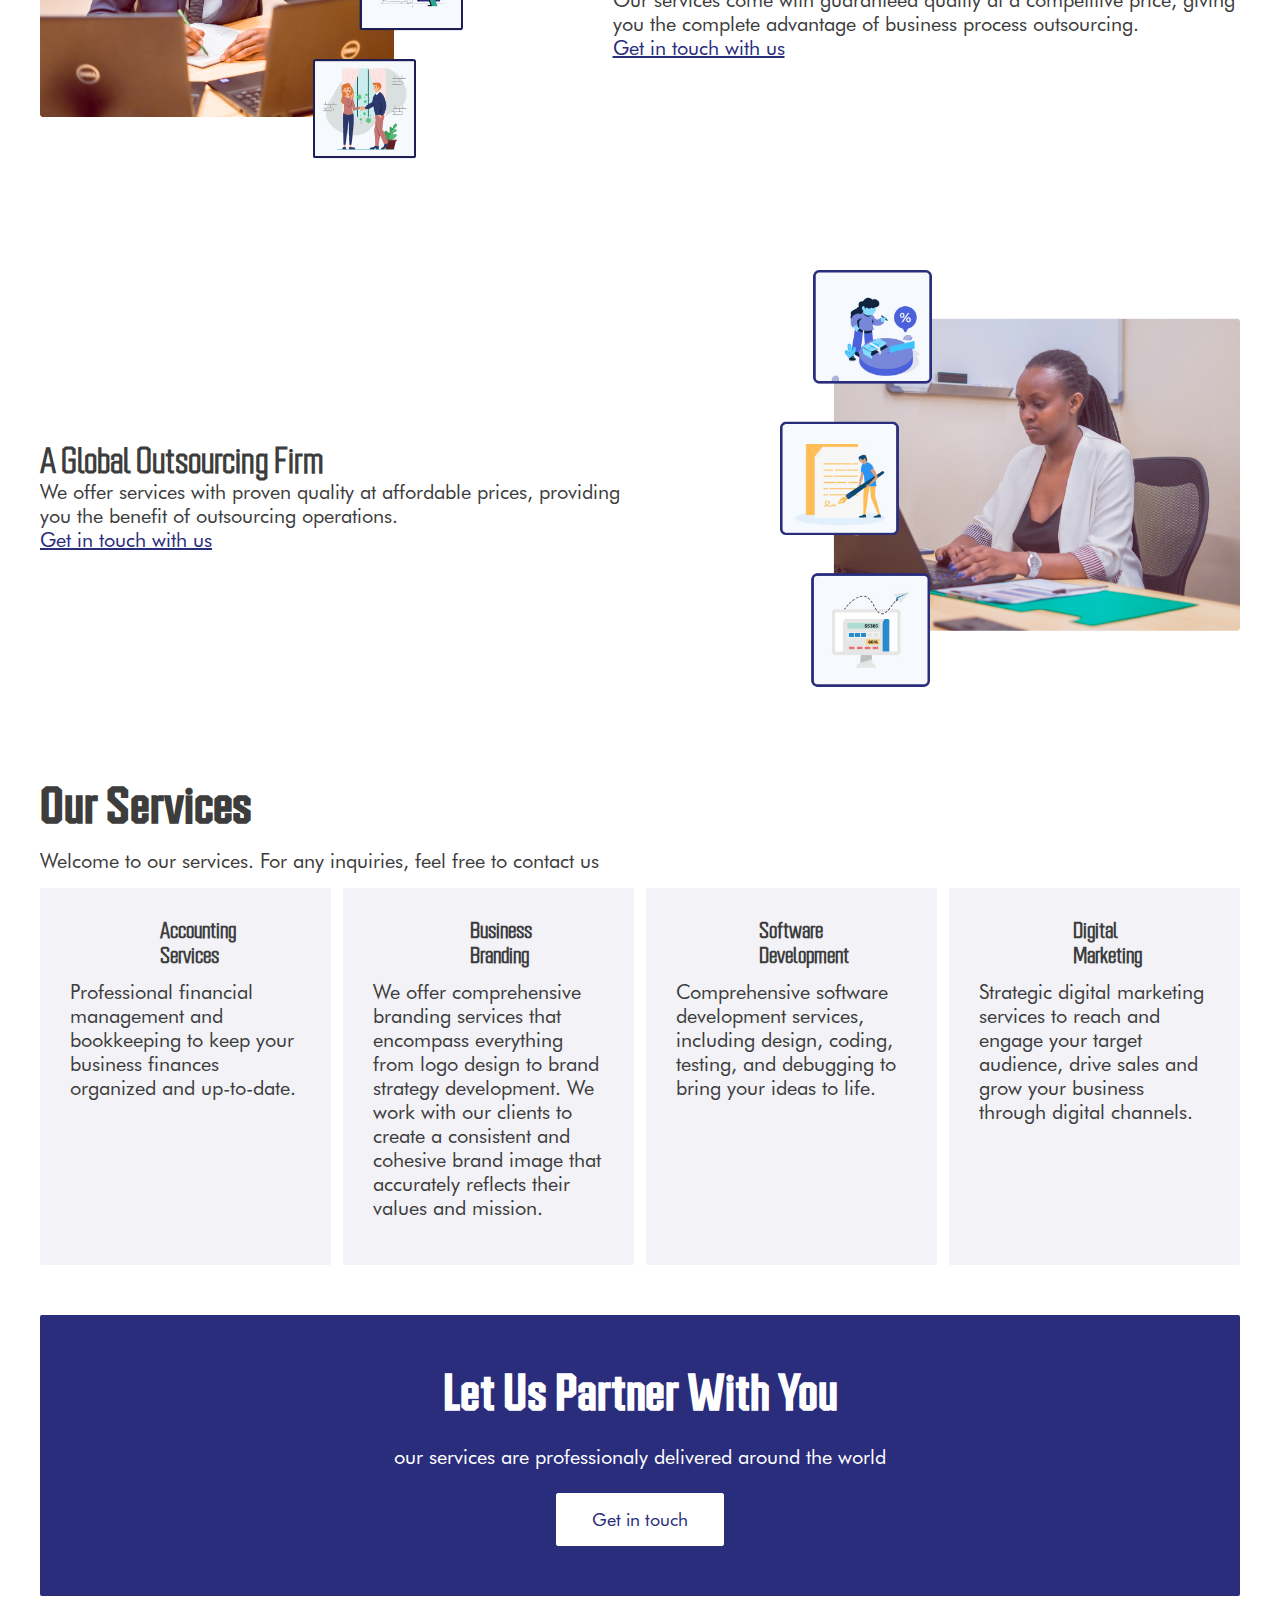
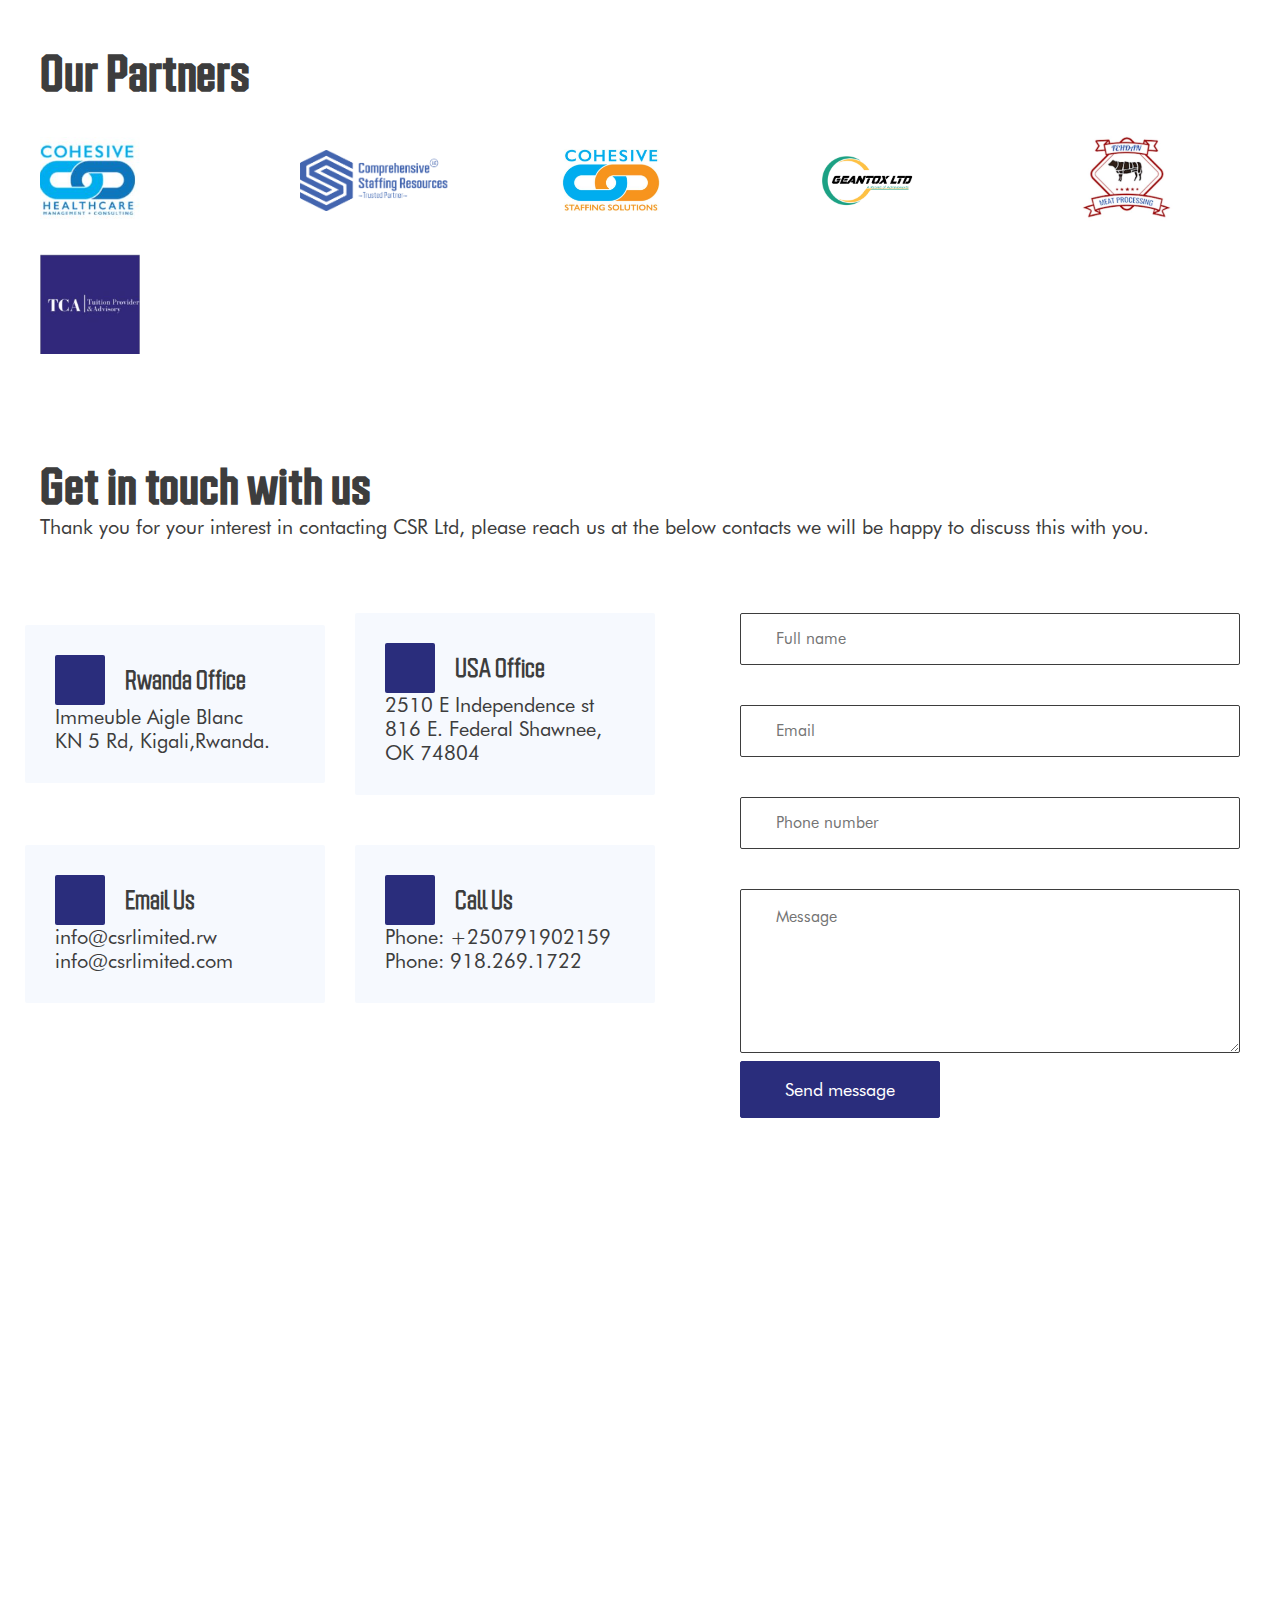
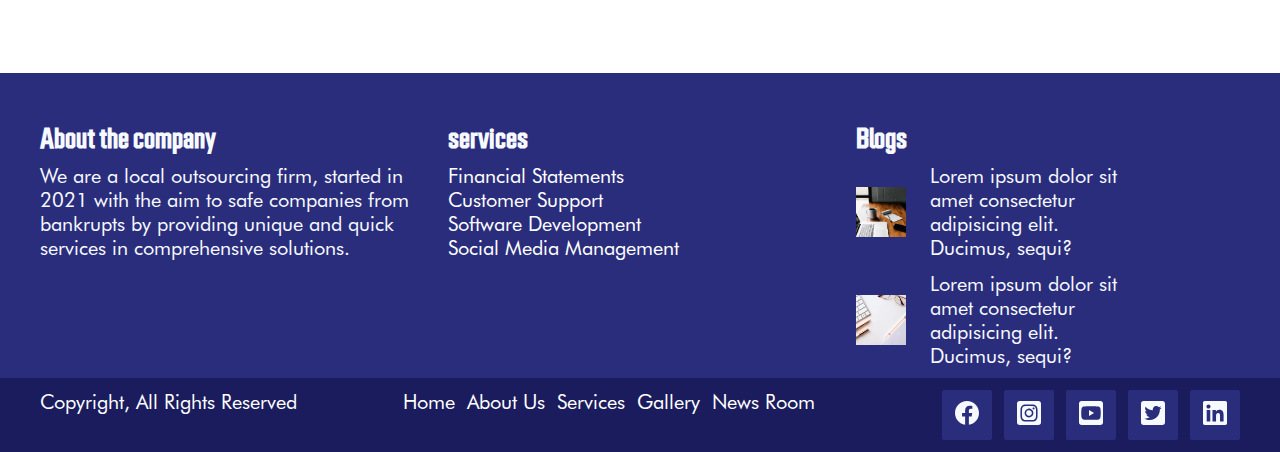
==== commit bb51cab5: "added CSR LLC logo on partners section" ====
--- a/index.html
+++ b/index.html
@@ -274,6 +274,10 @@
                 </a>
 
                 <a href="">
+                    <img src="/img/partners/132.png" alt="CSR LLC" class="csr-logo">
+                </a>
+
+                <a href="">
                     <img src="/img/partners/cohesivestaffing.jpeg" alt="cohesive-staffing" class="partners-logo">
                 </a>
 
--- a/css/pages/index/index.css
+++ b/css/pages/index/index.css
@@ -197,6 +197,9 @@
 .partners .container .row img {
   width: 100px;
 }
+.partners .container .row a .csr-logo {
+  width: 150px;
+}
 
 .testimonials {
   display: none;
@@ -263,7 +266,7 @@
 }
 .contacts .container .col .row .col-1 .row-1 .office .office-title .icon {
   font-size: 28px;
-  color: #2A2D7C;
+  color: #f6f9fe;
 }
 .contacts .container .col .row .col-1 .row-1 .office .office-title h3 {
   text-transform: capitalize;
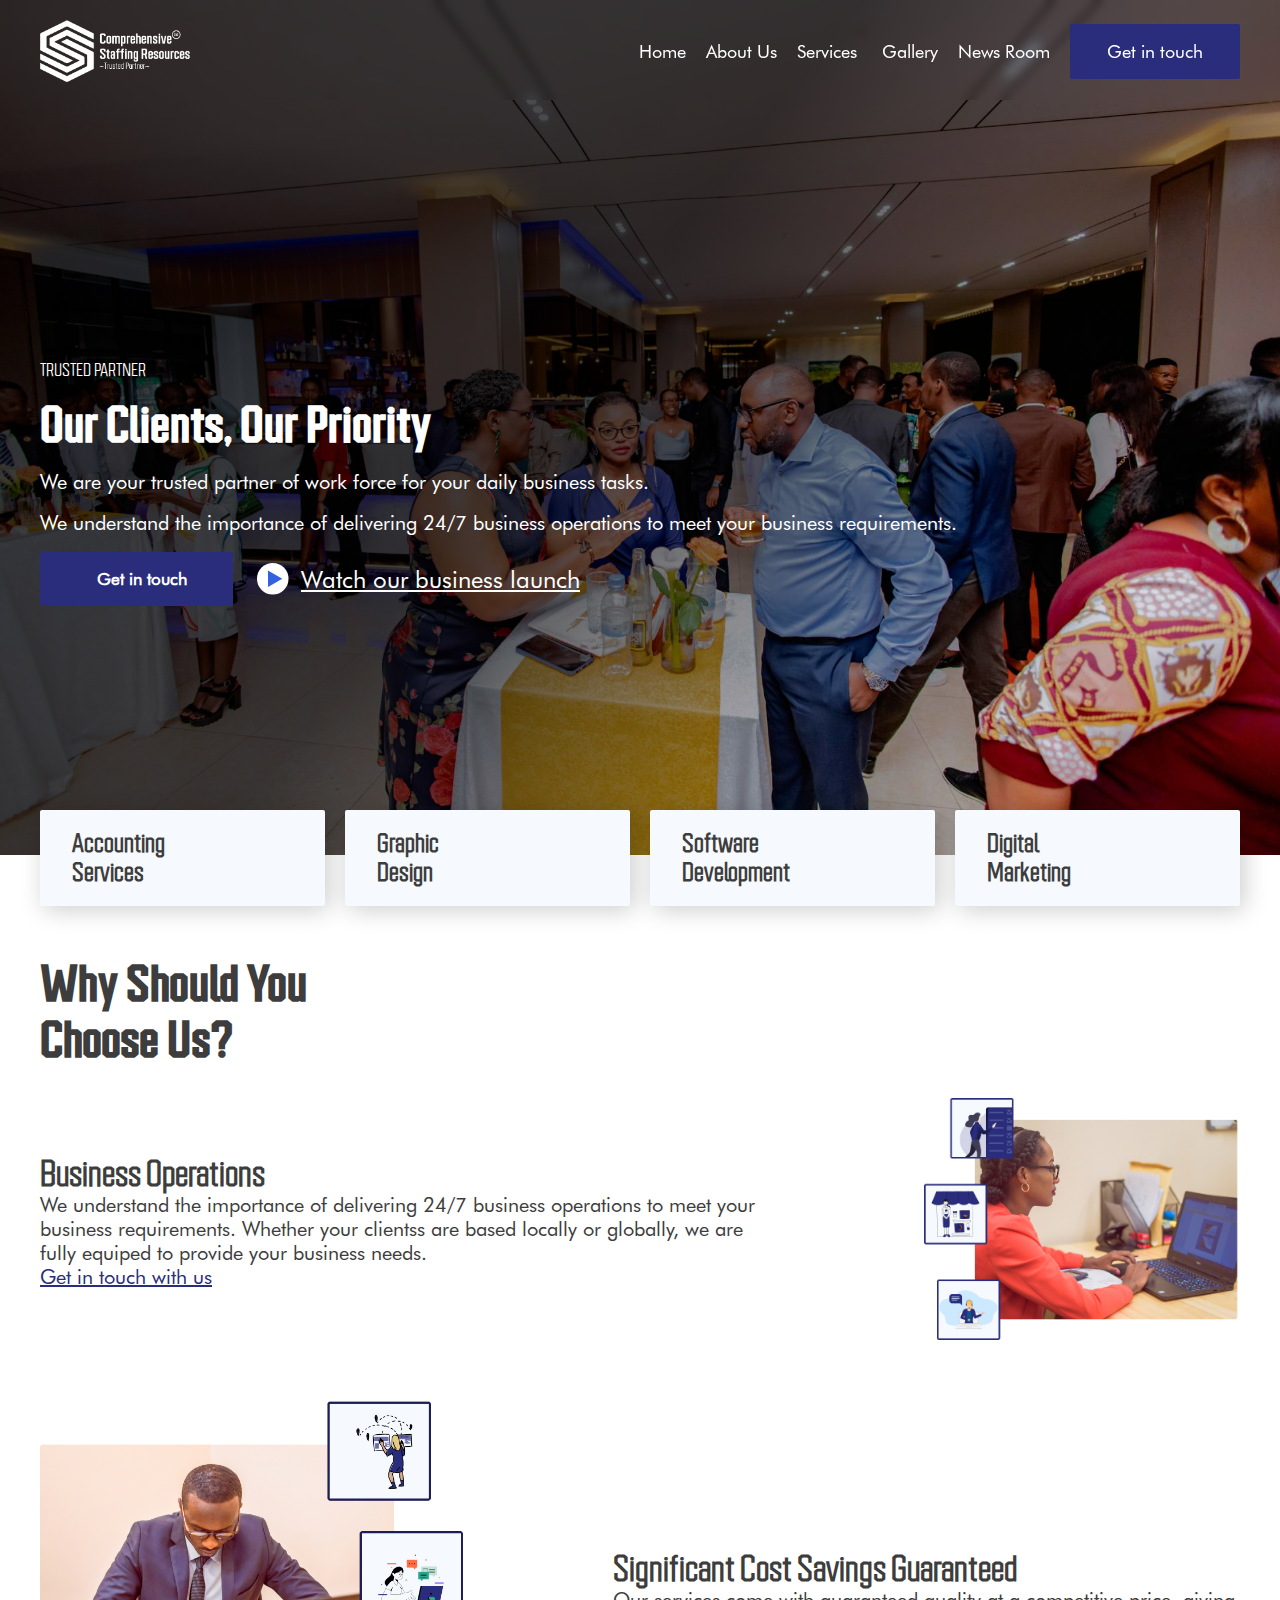
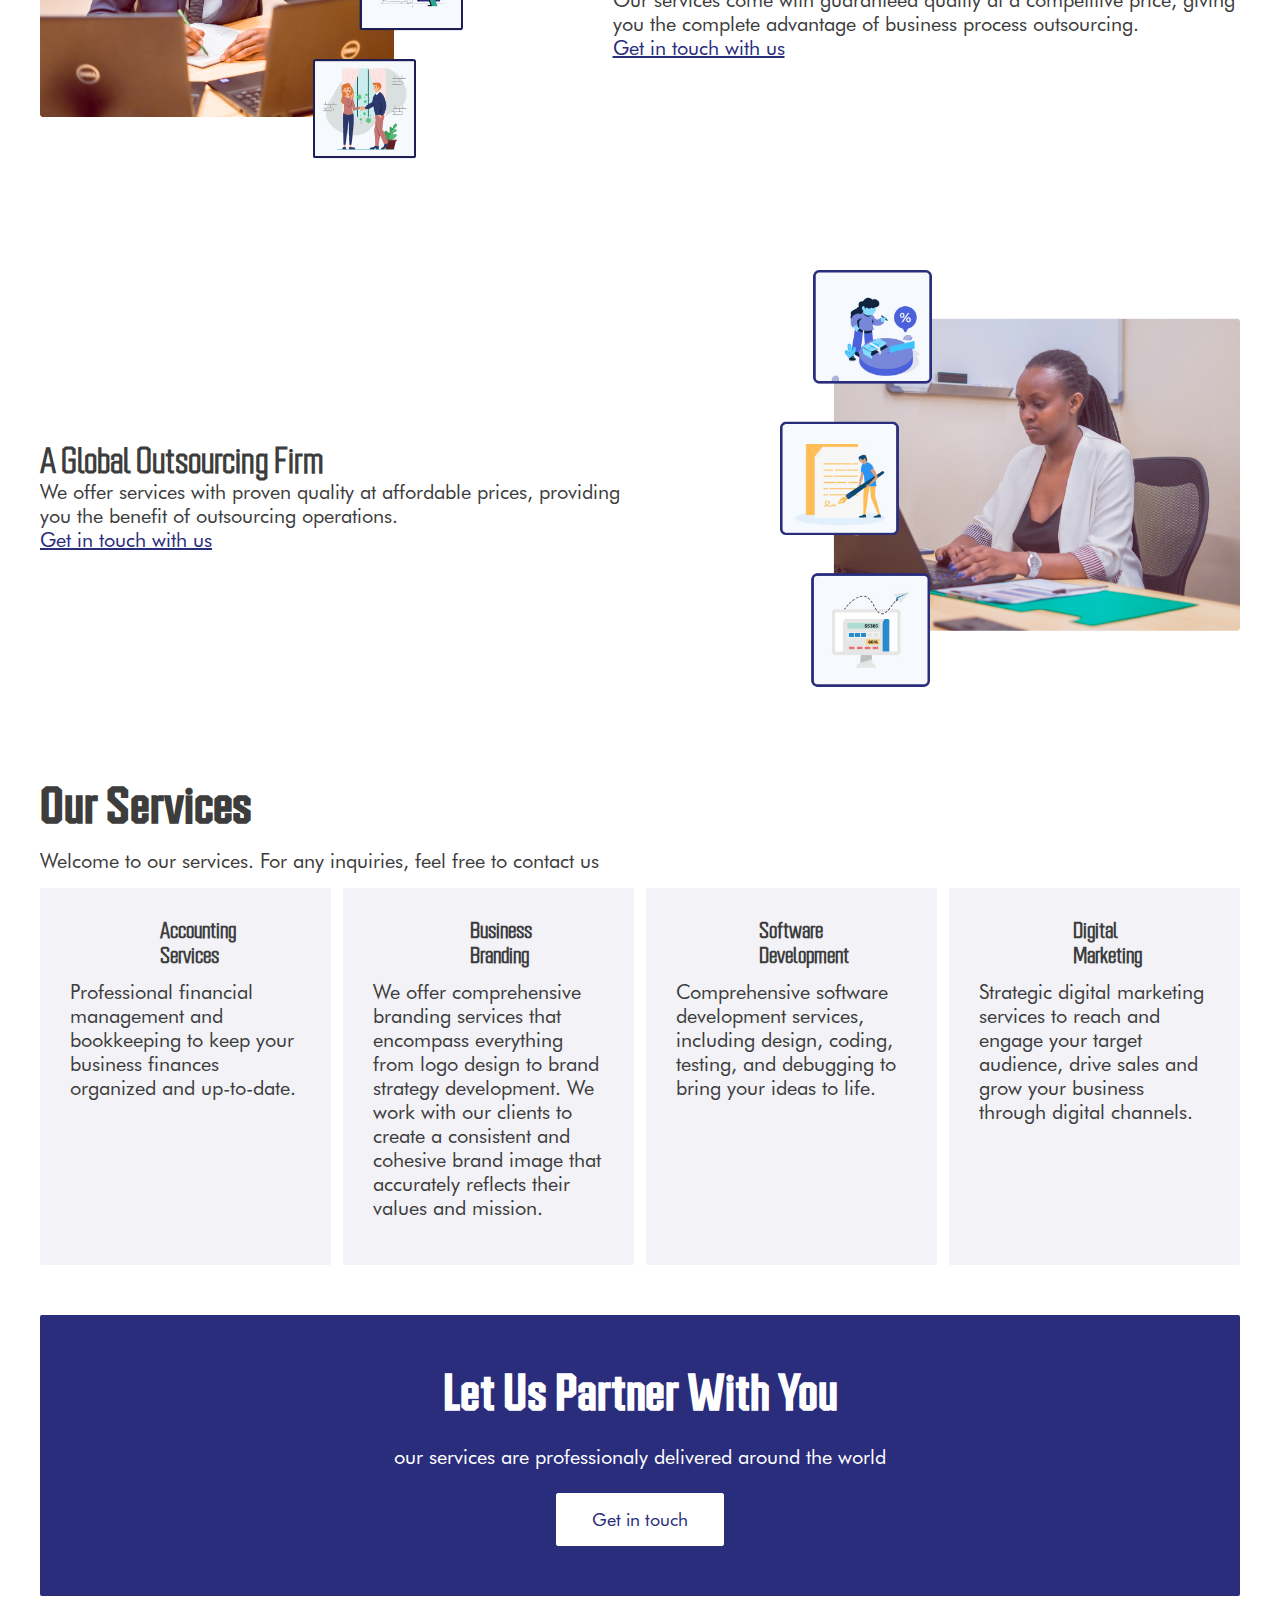
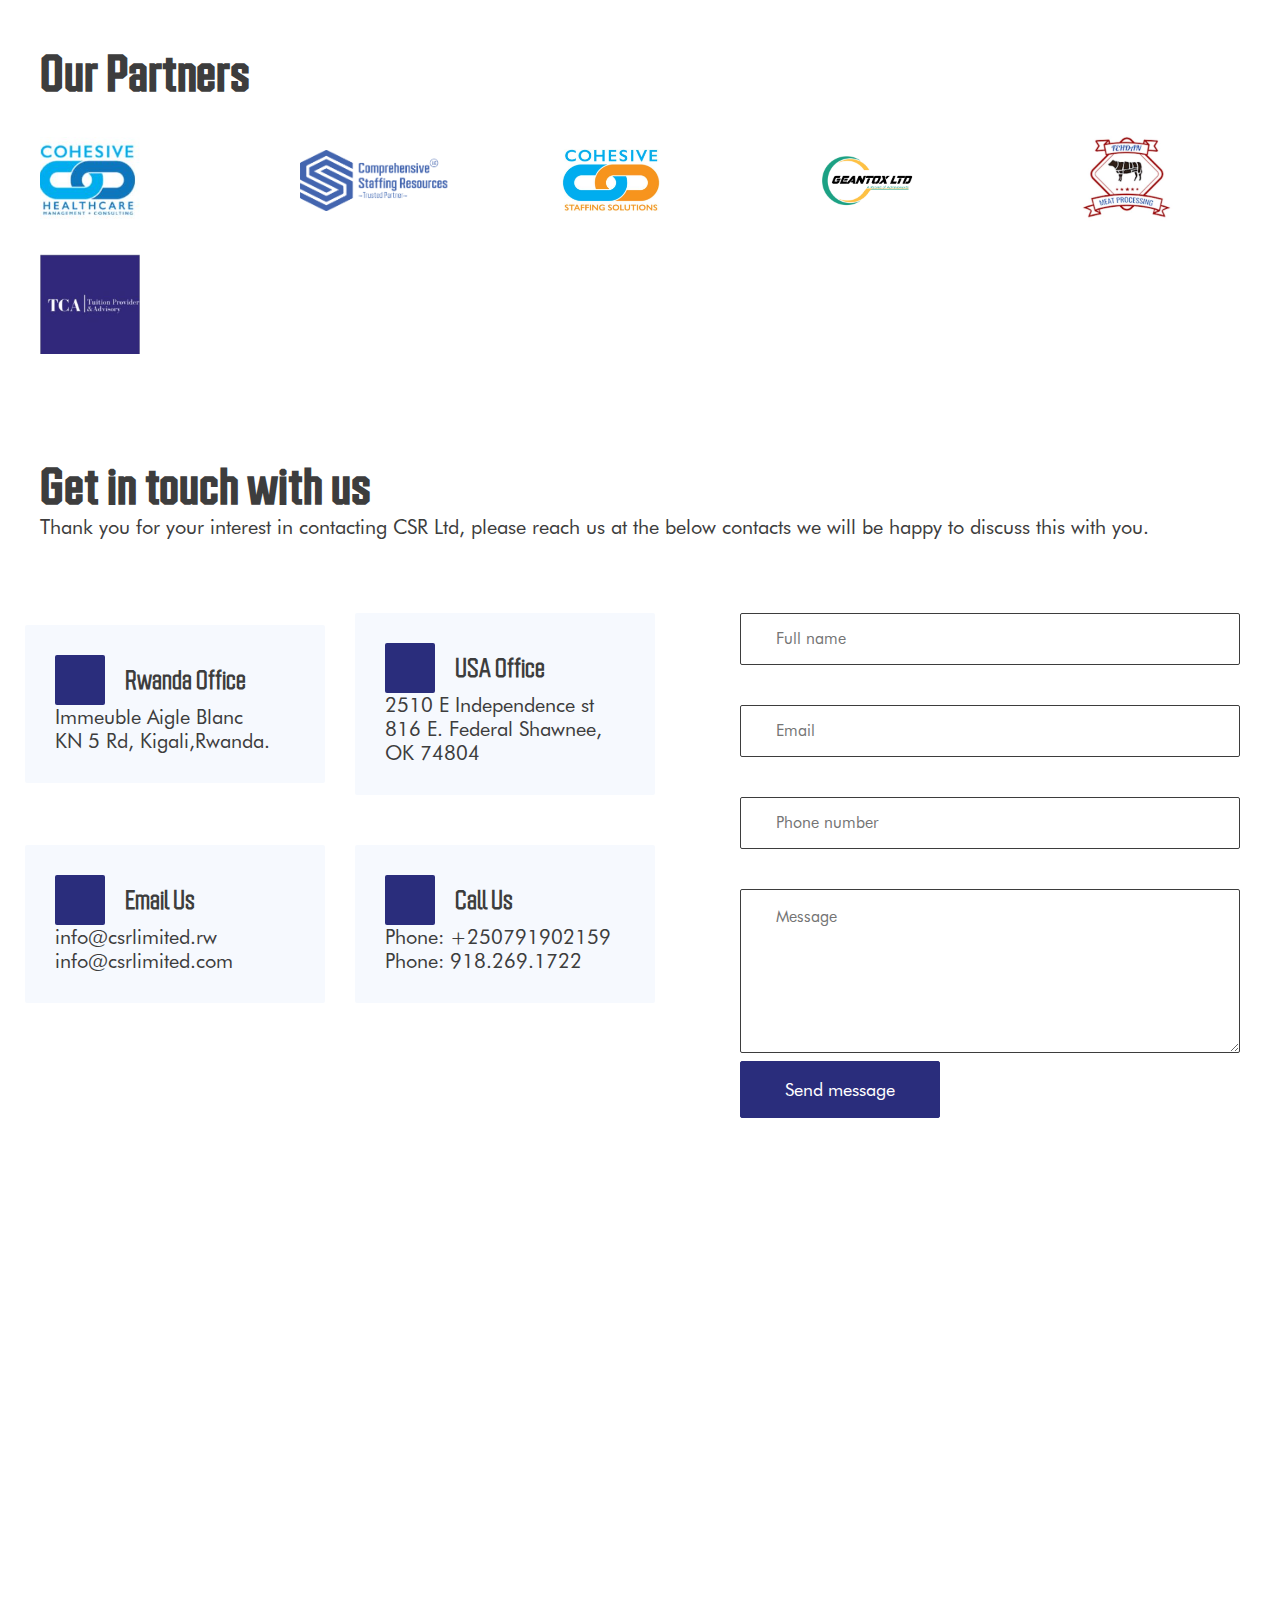
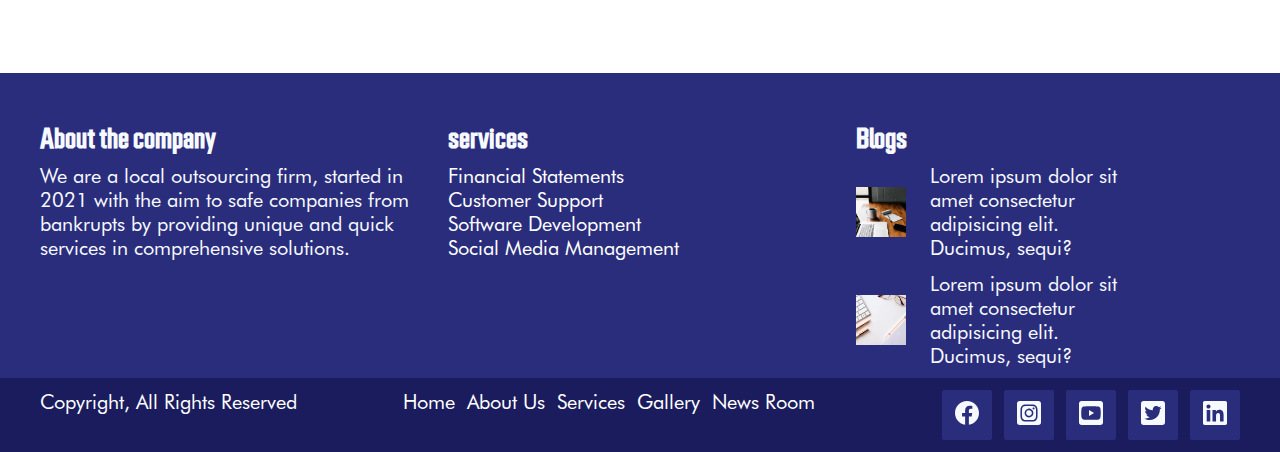
==== commit a98696a4: "adjusted the logo display on the finance and accounting page" ====
--- a/index.html
+++ b/index.html
@@ -61,7 +61,7 @@
                                     <li>
                                         <a href="#">
                                             <i class="fas fa-pencil-ruler"></i>
-                                            <h3>Business Branding</h3>
+                                            <h3>Graphic Design</h3>
                                         </a>
                                     </li>
                                     <li>
@@ -132,13 +132,13 @@
     <section class="services-section">
         <div class="container">
             <div class="row">
-                <a class="col">
+                <a href="/finance-acc.html" class="col">
                     <i class="fas fa-chart-line"></i>
                     <h3>accounting <br> services</h3>
                 </a>
                 <a class="col">
                     <i class="fas fa-pencil-ruler"></i>
-                    <h3>Business <br> branding</h3>
+                    <h3>Graphic <br> design</h3>
                 </a>
                 <a href="/software-dev.html" class="col">
                     <i class="fas fa-code"></i>
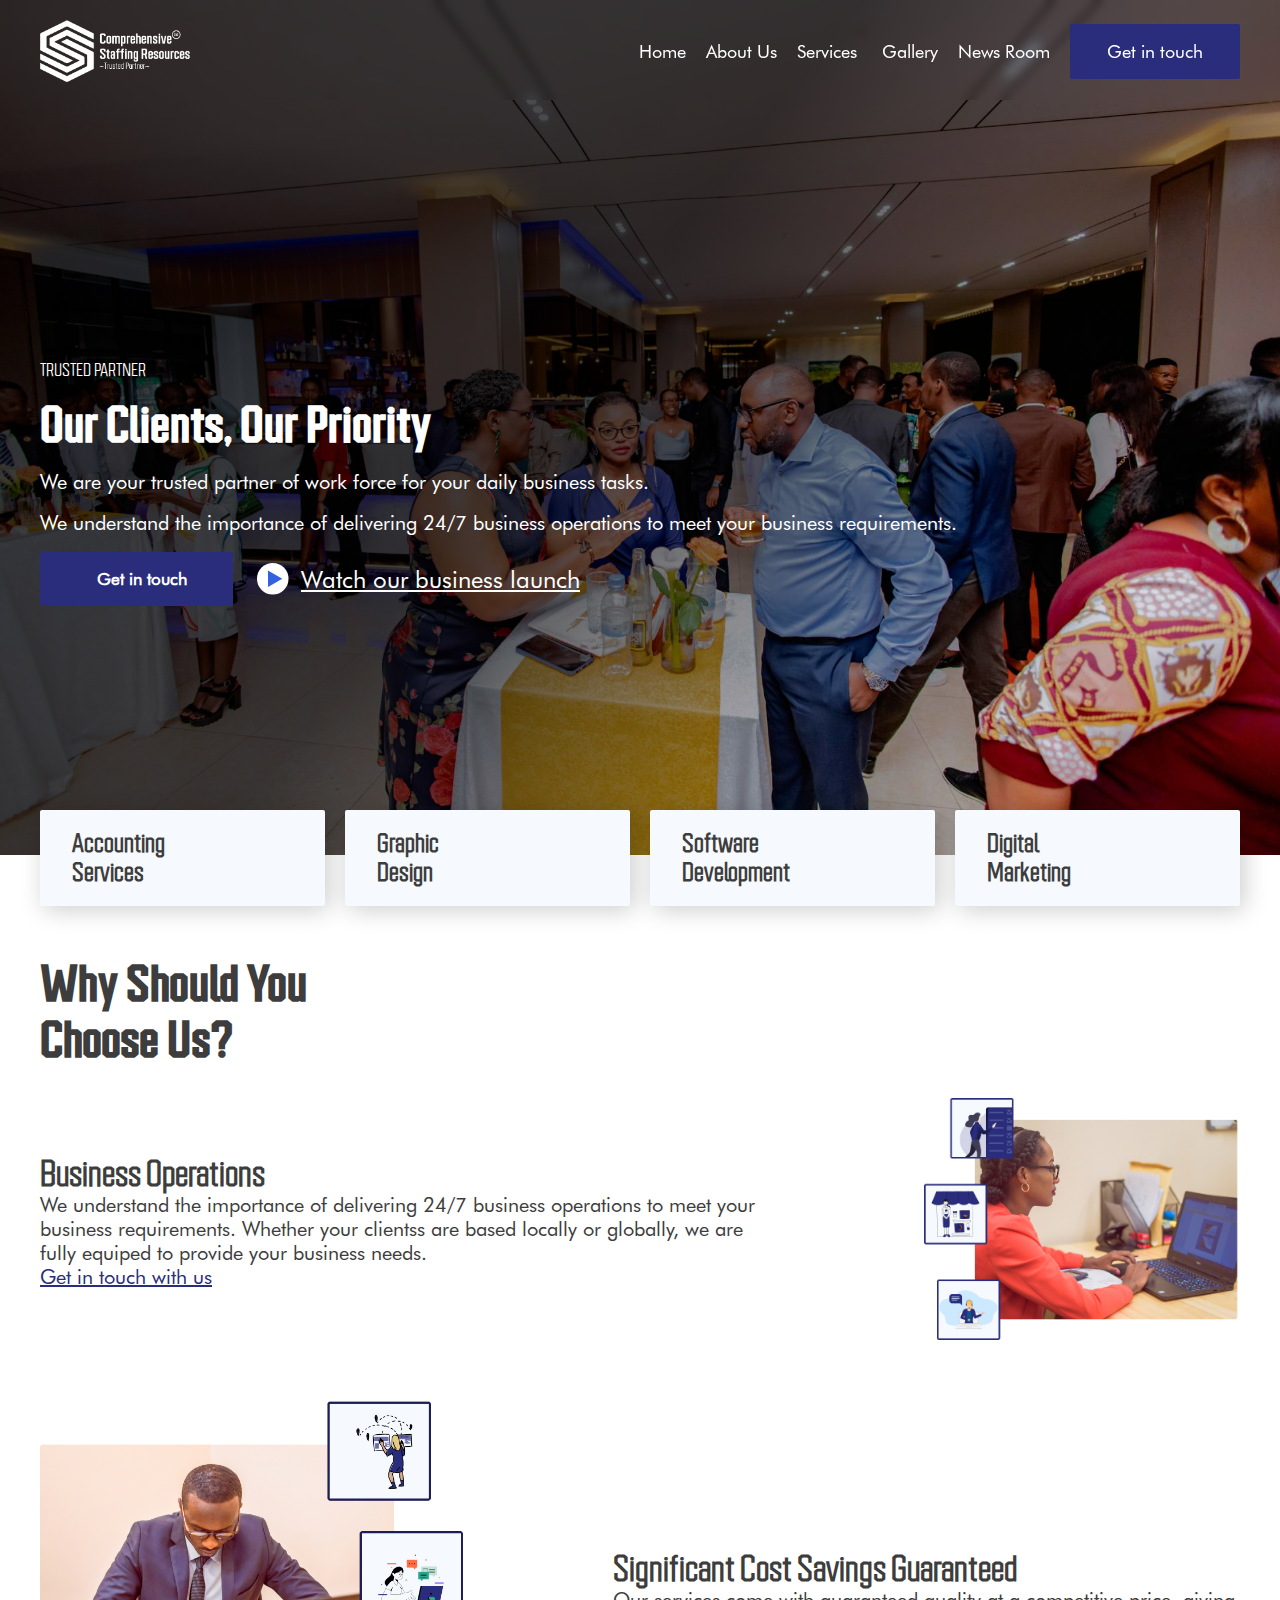
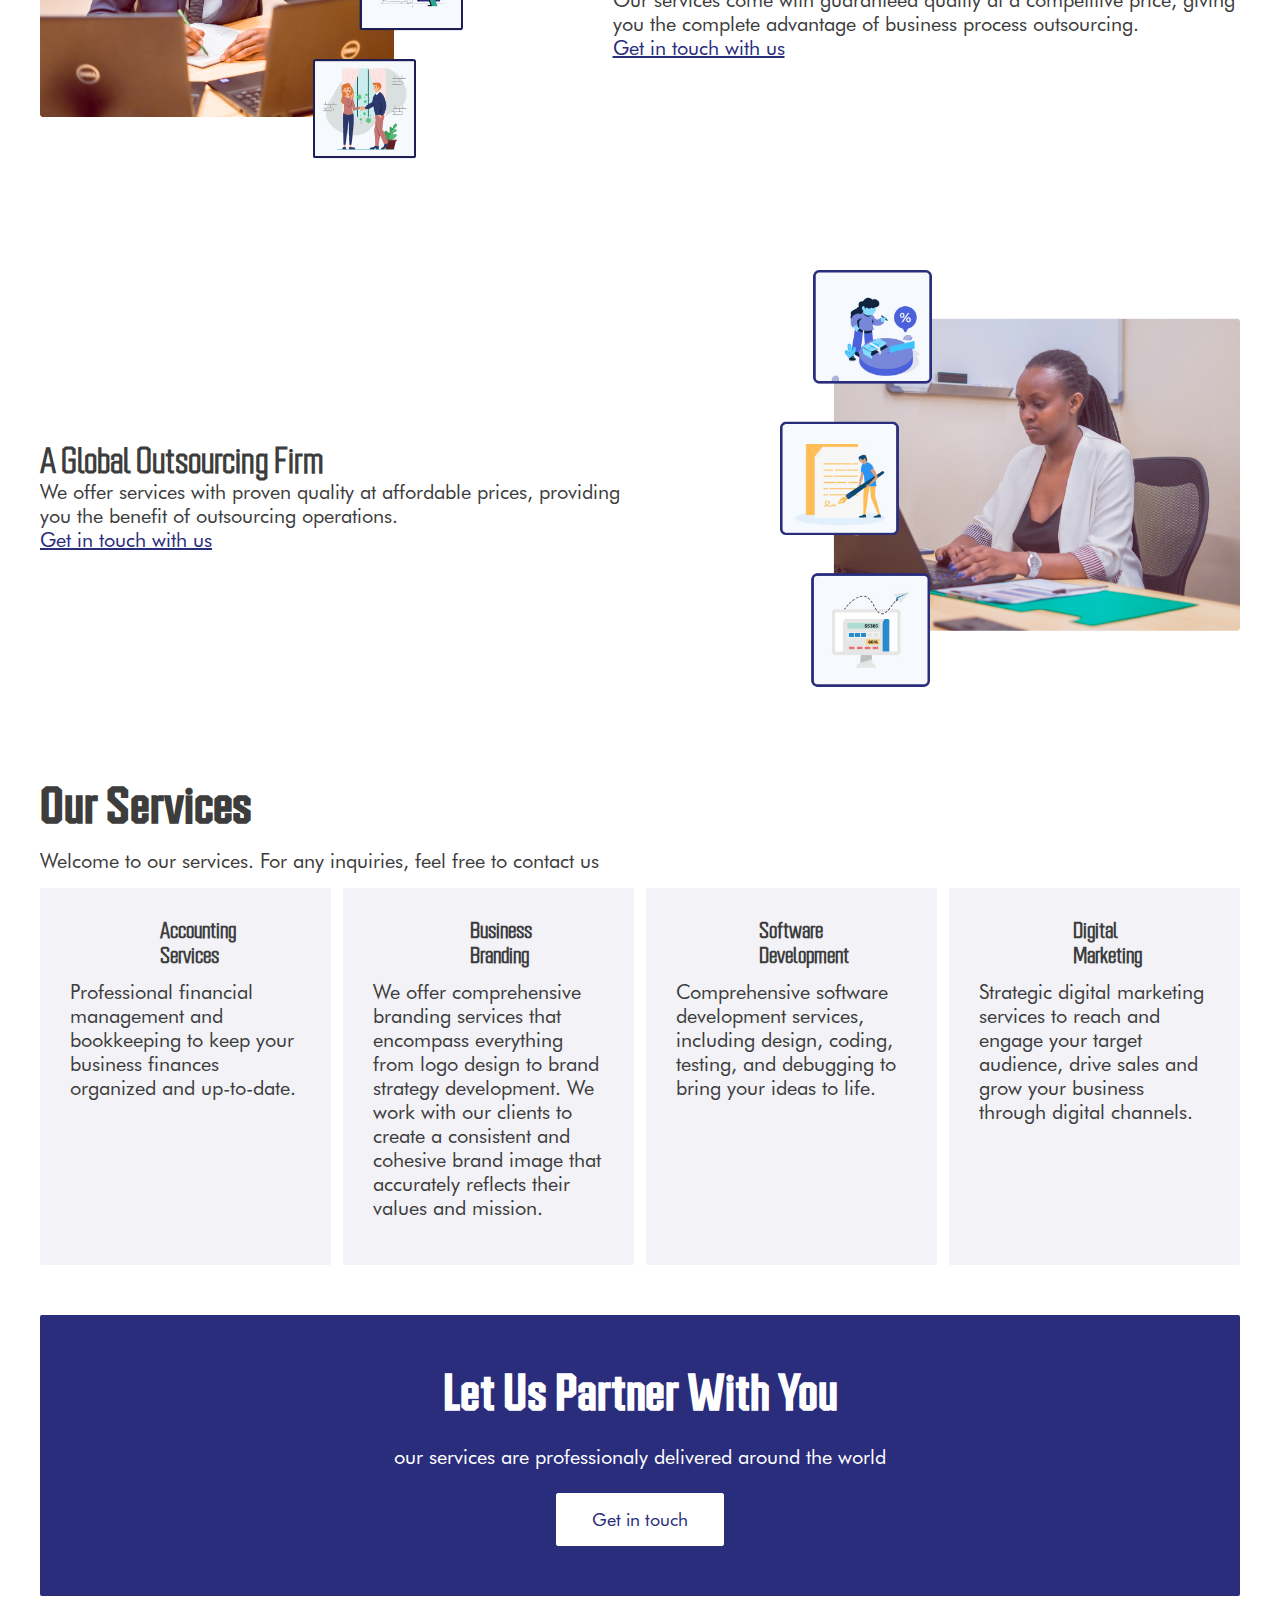
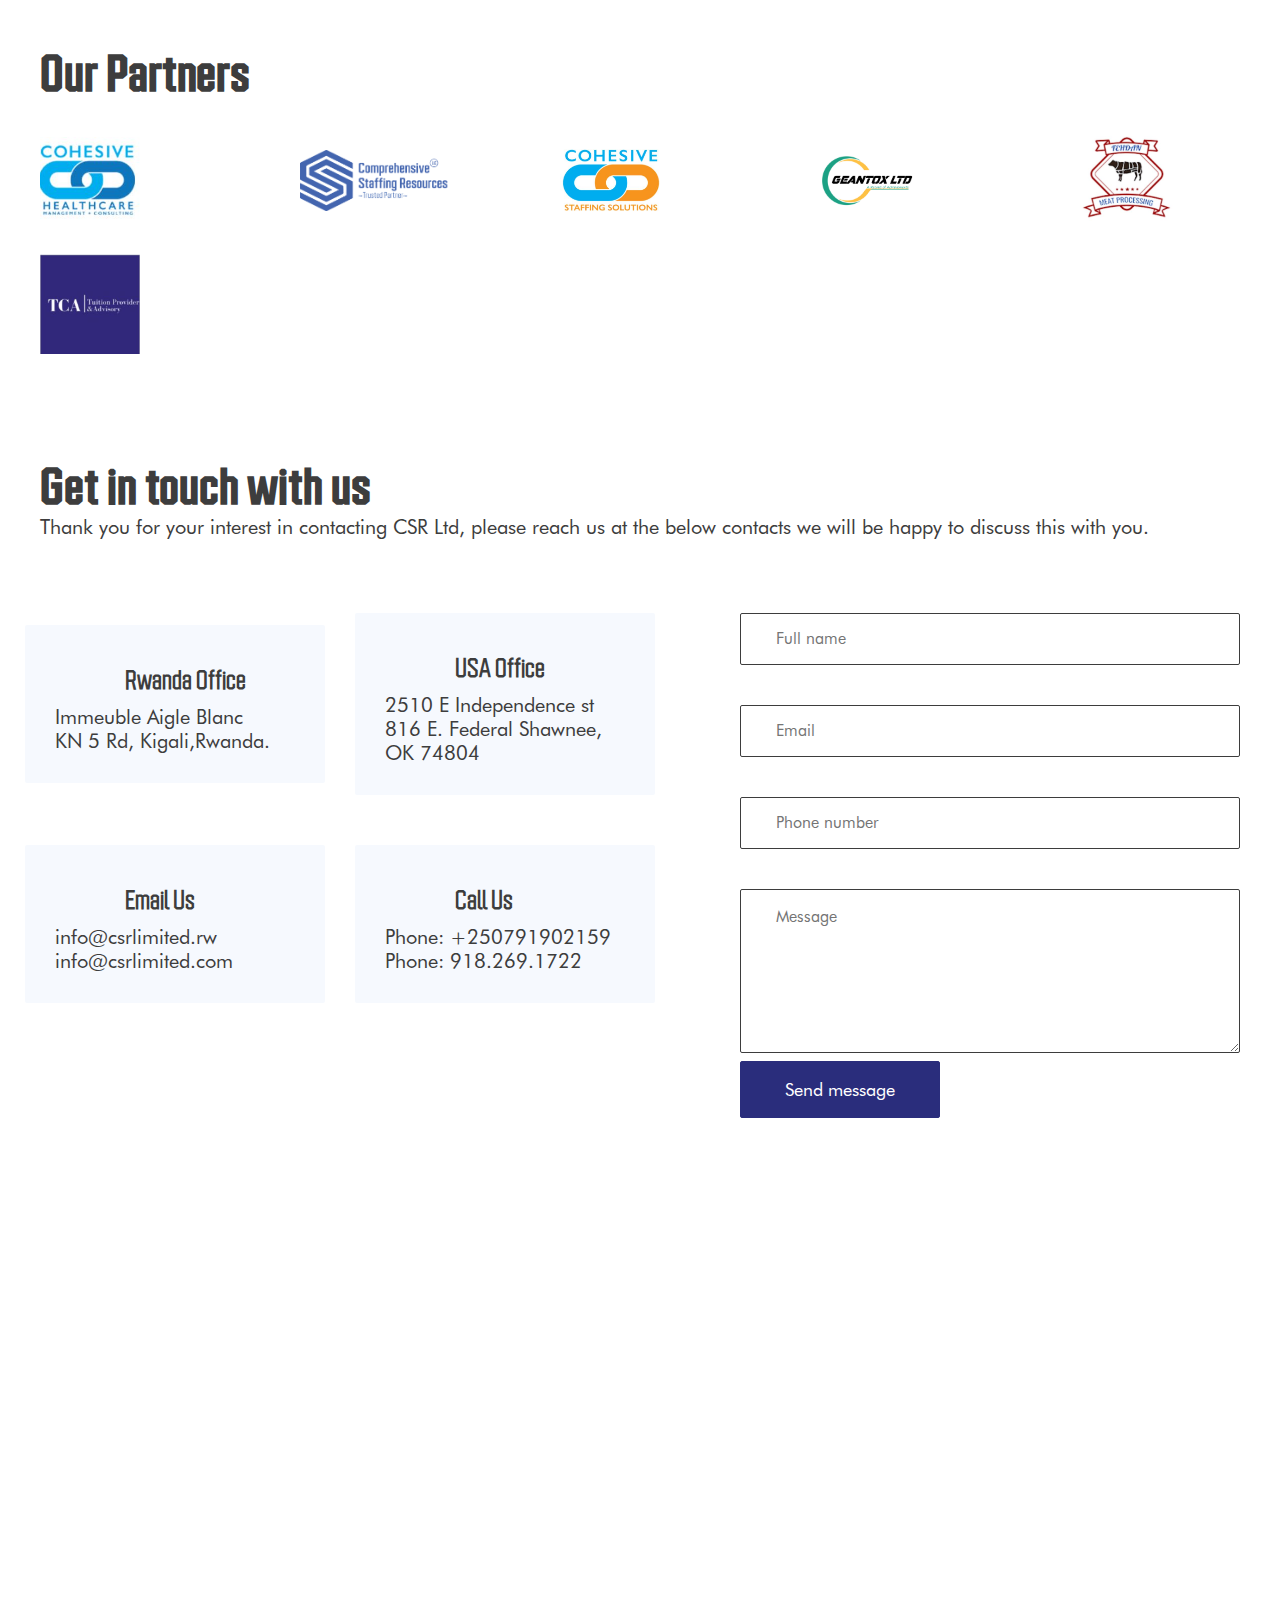
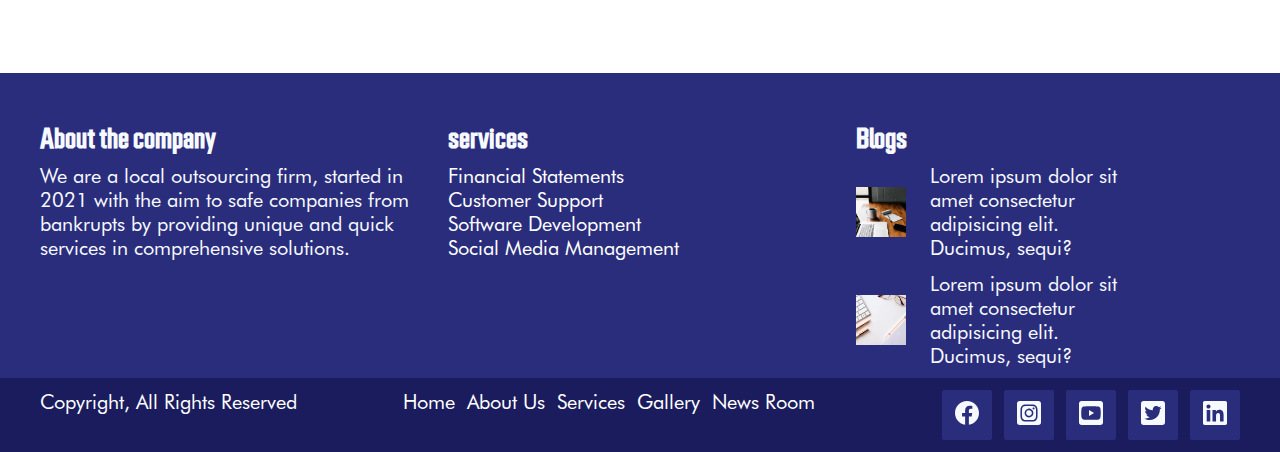
==== commit afdf0ffe: "added a popoup" ====
--- a/index.html
+++ b/index.html
@@ -47,8 +47,8 @@
                             <a class="nav-link" href="#" class="service-link">
                                 services
                                 <div class="open-dropdown">
-                                <i class="fa fa-angle-down" aria-hidden="true"></i>
-                            </div>
+                                    <i class="fa fa-angle-down" aria-hidden="true"></i>
+                                </div>
                             </a>
                             <div class="dropdown">
                                 <ul class="dropdown-menu">
@@ -101,8 +101,23 @@
             </nav>
         </div>
     </header>
-
-
+    <!--Popup starts here-->
+    <div class="container">
+        <div class="popup">
+
+            <div class="pop-content subscribe-pop">
+                <svg class="close-popup" width="51" height="51" viewBox="0 0 51 51" fill="none"
+                    xmlns="http://www.w3.org/2000/svg">
+                    <path
+                        d="M35.0657 25.7769L49.2801 11.5624C51.0245 9.81805 51.0245 6.98992 49.2801 5.24418L46.121 2.08509C44.3767 0.340776 41.5486 0.340776 39.8029 2.08509L25.5884 16.2996L11.3739 2.08509C9.62957 0.340776 6.80145 0.340776 5.05571 2.08509L1.89662 5.24418C0.152299 6.9885 0.152299 9.81663 1.89662 11.5624L16.1111 25.7769L1.89662 39.9913C0.152299 41.7357 0.152299 44.5638 1.89662 46.3095L5.05571 49.4686C6.80003 51.2129 9.62957 51.2129 11.3739 49.4686L25.5884 35.2541L39.8029 49.4686C41.5472 51.2129 44.3767 51.2129 46.121 49.4686L49.2801 46.3095C51.0245 44.5652 51.0245 41.7371 49.2801 39.9913L35.0657 25.7769Z"
+                        fill="#3461E2" />
+                </svg>
+                Subscribe today
+            </div>
+        </div>
+    </div>
+
+    <!--Popup ends here-->
     <section class="hero">
         <div class="container">
             <h4 class="sub-heading">trusted partner</h4>
--- a/css/main.css
+++ b/css/main.css
@@ -33,7 +33,11 @@
   font-family: "Redwing", sans-serif;
 }
 
-h1, h2, h3, h4, h5 {
+h1,
+h2,
+h3,
+h4,
+h5 {
   font-family: "Redwing light";
 }
 
@@ -110,6 +114,11 @@
   border-color: white;
 }
 
+.btn-blue-on-white:hover {
+  color: #2A2D7C;
+  border-color: #2A2D7C;
+}
+
 .btn-blue-outline {
   color: #2A2D7C;
   border: 2px solid #2A2D7C;
@@ -128,7 +137,7 @@
 
 .page-intro {
   color: white;
-  background: linear-gradient(127.31deg, rgba(0, 0, 0, 0.68) 44.53%, rgba(0, 0, 0, 0) 83.52%), url("/img/office.jpg");
+  background: linear-gradient(127.31deg, rgba(0, 0, 0, 0.68) 44.53%, rgba(0, 0, 0, 0) 83.52%), url("/static/img/office.jpg");
   background-repeat: no-repeat;
   background-size: cover;
   background-position: center;
@@ -165,4 +174,109 @@
 }
 .row .col {
   width: 50%;
+}
+
+.contacts {
+  padding-top: 100px;
+}
+.contacts .container .contacts-heading {
+  padding-bottom: 24px;
+}
+.contacts .container .col {
+  margin-top: 50px;
+  display: flex;
+  align-items: start;
+  justify-content: space-between;
+  gap: 100px;
+}
+.contacts .container .col .row {
+  display: flex;
+  flex-direction: column;
+  gap: 50px;
+  width: 50%;
+}
+.contacts .container .col .row .col-1 {
+  display: flex;
+  align-items: center;
+  gap: 30px;
+}
+.contacts .container .col .row .col-1 .row-1 {
+  background-color: #f6f9fe;
+  width: 300px;
+  display: flex;
+  flex-direction: column;
+  gap: 30px;
+  padding: 30px;
+  border-radius: 2px;
+}
+.contacts .container .col .row .col-1 .row-1 .office {
+  display: flex;
+  flex-direction: column;
+  justify-content: start;
+}
+.contacts .container .col .row .col-1 .row-1 .office .office-title {
+  display: flex;
+  align-items: center;
+  gap: 20px;
+}
+.contacts .container .col .row .col-1 .row-1 .office .office-title .icon {
+  font-size: 28px;
+  background-color: #f6f9fe;
+  color: #2A2D7C;
+}
+.contacts .container .col .row .col-1 .row-1 .office .office-title h3 {
+  text-transform: capitalize;
+}
+.contacts .container .col .row .form-container {
+  width: 100%;
+}
+.contacts .container .col .row .form-container .form {
+  display: grid;
+  gap: 8px;
+}
+.contacts .container .col .row .form-container .form input,
+.contacts .container .col .row .form-container .form textarea {
+  width: 100%;
+  border: 1px solid #3d3d3d;
+  font-family: "Futura Book", sans-serif;
+}
+.contacts .container .col .row .form-container .form input::-moz-placeholder, .contacts .container .col .row .form-container .form textarea::-moz-placeholder {
+  font-size: 16px;
+}
+.contacts .container .col .row .form-container .form input::placeholder,
+.contacts .container .col .row .form-container .form textarea::placeholder {
+  font-size: 16px;
+}
+.contacts .container .col .row .form-container .form input:focus,
+.contacts .container .col .row .form-container .form textarea:focus {
+  border: 1px solid #2A2D7C;
+}
+.contacts .container .col .row .form-container input[type=submit] {
+  width: 200px;
+  font-size: 18px;
+  background-color: #2A2D7C;
+  color: white;
+  border: 1px solid #2A2D7C;
+}
+.contacts .container .col .row .form-container input[type=submit]:hover {
+  background-color: white;
+  color: #2A2D7C;
+}
+.contacts .container .col .row .form-container .submit-btn {
+  border-radius: 2px;
+  background-color: #2A2D7C;
+  color: #f6f9fe;
+  border: transparent;
+  width: 201px;
+  padding: 12px 25px;
+  display: flex;
+  align-items: center;
+  gap: 15px;
+}
+.contacts .container .col .row .form-container .submit-btn a {
+  color: #f6f9fe;
+  text-transform: capitalize;
+}
+.contacts .container .location {
+  padding: 50px 0;
 }/*# sourceMappingURL=main.css.map */--- a/css/main.css
+++ b/css/main.css
@@ -33,7 +33,11 @@
   font-family: "Redwing", sans-serif;
 }
 
-h1, h2, h3, h4, h5 {
+h1,
+h2,
+h3,
+h4,
+h5 {
   font-family: "Redwing light";
 }
 
@@ -110,6 +114,11 @@
   border-color: white;
 }
 
+.btn-blue-on-white:hover {
+  color: #2A2D7C;
+  border-color: #2A2D7C;
+}
+
 .btn-blue-outline {
   color: #2A2D7C;
   border: 2px solid #2A2D7C;
@@ -128,7 +137,7 @@
 
 .page-intro {
   color: white;
-  background: linear-gradient(127.31deg, rgba(0, 0, 0, 0.68) 44.53%, rgba(0, 0, 0, 0) 83.52%), url("/img/office.jpg");
+  background: linear-gradient(127.31deg, rgba(0, 0, 0, 0.68) 44.53%, rgba(0, 0, 0, 0) 83.52%), url("/static/img/office.jpg");
   background-repeat: no-repeat;
   background-size: cover;
   background-position: center;
@@ -165,4 +174,109 @@
 }
 .row .col {
   width: 50%;
+}
+
+.contacts {
+  padding-top: 100px;
+}
+.contacts .container .contacts-heading {
+  padding-bottom: 24px;
+}
+.contacts .container .col {
+  margin-top: 50px;
+  display: flex;
+  align-items: start;
+  justify-content: space-between;
+  gap: 100px;
+}
+.contacts .container .col .row {
+  display: flex;
+  flex-direction: column;
+  gap: 50px;
+  width: 50%;
+}
+.contacts .container .col .row .col-1 {
+  display: flex;
+  align-items: center;
+  gap: 30px;
+}
+.contacts .container .col .row .col-1 .row-1 {
+  background-color: #f6f9fe;
+  width: 300px;
+  display: flex;
+  flex-direction: column;
+  gap: 30px;
+  padding: 30px;
+  border-radius: 2px;
+}
+.contacts .container .col .row .col-1 .row-1 .office {
+  display: flex;
+  flex-direction: column;
+  justify-content: start;
+}
+.contacts .container .col .row .col-1 .row-1 .office .office-title {
+  display: flex;
+  align-items: center;
+  gap: 20px;
+}
+.contacts .container .col .row .col-1 .row-1 .office .office-title .icon {
+  font-size: 28px;
+  background-color: #f6f9fe;
+  color: #2A2D7C;
+}
+.contacts .container .col .row .col-1 .row-1 .office .office-title h3 {
+  text-transform: capitalize;
+}
+.contacts .container .col .row .form-container {
+  width: 100%;
+}
+.contacts .container .col .row .form-container .form {
+  display: grid;
+  gap: 8px;
+}
+.contacts .container .col .row .form-container .form input,
+.contacts .container .col .row .form-container .form textarea {
+  width: 100%;
+  border: 1px solid #3d3d3d;
+  font-family: "Futura Book", sans-serif;
+}
+.contacts .container .col .row .form-container .form input::-moz-placeholder, .contacts .container .col .row .form-container .form textarea::-moz-placeholder {
+  font-size: 16px;
+}
+.contacts .container .col .row .form-container .form input::placeholder,
+.contacts .container .col .row .form-container .form textarea::placeholder {
+  font-size: 16px;
+}
+.contacts .container .col .row .form-container .form input:focus,
+.contacts .container .col .row .form-container .form textarea:focus {
+  border: 1px solid #2A2D7C;
+}
+.contacts .container .col .row .form-container input[type=submit] {
+  width: 200px;
+  font-size: 18px;
+  background-color: #2A2D7C;
+  color: white;
+  border: 1px solid #2A2D7C;
+}
+.contacts .container .col .row .form-container input[type=submit]:hover {
+  background-color: white;
+  color: #2A2D7C;
+}
+.contacts .container .col .row .form-container .submit-btn {
+  border-radius: 2px;
+  background-color: #2A2D7C;
+  color: #f6f9fe;
+  border: transparent;
+  width: 201px;
+  padding: 12px 25px;
+  display: flex;
+  align-items: center;
+  gap: 15px;
+}
+.contacts .container .col .row .form-container .submit-btn a {
+  color: #f6f9fe;
+  text-transform: capitalize;
+}
+.contacts .container .location {
+  padding: 50px 0;
 }/*# sourceMappingURL=main.css.map */--- a/css/mobile.css
+++ b/css/mobile.css
@@ -4,154 +4,27 @@
   }
 }
 @media screen and (max-width: 540px) {
+  .heading {
+    font-size: 32px;
+  }
+  .hero-heading {
+    font-size: 50px;
+  }
   .container {
     padding: 20px;
     width: 100%;
   }
-}
-@media screen and (max-width: 1020px) {
-  .header .container {
-    padding: 0;
-  }
-  .header .container .nav-header {
-    position: relative;
-  }
-  .header .container .nav-header .brand {
-    margin-left: 20px;
-    gap: 5px;
-  }
-  .header .container .nav-header .brand .logo {
-    width: 150px;
-  }
-  .header .container .nav-header .brand h1 {
-    font-size: 16px;
-  }
-  .header .container .nav-header .nav-menu {
-    transition: linear 0.23s;
-    display: none;
-    position: absolute;
-    top: 85px;
-    right: 0;
-    left: 0;
-    background-color: white;
-    height: 100vh;
-  }
-  .header .container .nav-header .nav-menu .links {
-    flex-direction: column;
-    padding-top: 50px;
-  }
-  .header .container .nav-header .nav-toggle {
-    margin-right: 20px;
-    display: block;
-    cursor: pointer;
-  }
-  .header .container .nav-header .nav-fixed {
-    position: fixed;
-    display: grid;
-    place-content: center;
-    visibility: hidden;
-    height: 100%;
+  .form .half {
     width: 100%;
-    background-color: rgba(52, 98, 226, 0.6509803922);
-    left: 0;
-    right: 0;
-    top: 0;
-    bottom: 0;
-  }
-  .header .container .nav-header .nav-fixed a {
-    color: #4565af;
-  }
-  .header .container .nav-header .nav-fixed .fixed-nav-links {
-    background-color: #f6f9fe;
-    border-radius: 10px;
-    width: 90vw;
-    padding: 20px 10px;
-  }
-  .header .container .nav-header .nav-fixed .fixed-nav-links .link {
-    padding: 1rem;
-  }
-  .header .container .nav-header .nav-fixed .fixed-nav-links .contact-btn {
-    background-color: #4565af;
-    color: #f6f9fe;
-    display: flex;
-    align-items: center;
-    gap: 10px;
-    width: 40vw;
-    border-radius: 10px;
-    padding: 10px 25px;
-  }
-  .header .container .nav-header .nav-fixed .fixed-nav-links .contact-btn a {
-    color: #f6f9fe;
-  }
-  .header .container .nav-header .nav-fixed .fixed-nav-links .contact-btn img {
-    width: 30px;
-    height: 30px;
-  }
-  .header .container .nav-header .nav-close-btn {
-    margin-right: 20px;
-    display: none;
-    position: relative;
-    cursor: pointer;
   }
 }
-@media screen and (max-width: 1047px) {
-  .footer .container .col {
-    flex-direction: column;
-    justify-content: flex-start;
+@media screen and (max-width: 580px) {
+  .container {
+    padding: 20px;
+    width: 100%;
   }
-}
-@media screen and (max-width: 540px) {
-  .hero {
-    text-align: center;
-    padding-top: 250px;
-    height: 855px;
-  }
-  .hero .hero-btns {
-    flex-direction: column;
-  }
-  .services-section {
-    margin-top: -25px;
-  }
-  .services-section .container .row {
-    flex-direction: column;
-    gap: 60px;
-  }
-  .services-section .container .row .col {
-    width: 100%;
-    justify-content: center;
-  }
-  .about .container .col .row {
-    flex-direction: column;
-  }
-  .about .container .col .row .about-description {
-    width: 100%;
-    padding: 0 30px 30px 30px;
-  }
-  .about .container .col .row .about-img img {
-    width: 350px;
-  }
-  .about .container .col .row-reverse {
-    flex-direction: column-reverse;
-    padding-left: 0;
-  }
-  .about .container .col .row-not-reverse {
-    padding-right: 0;
-  }
-  .partnership {
-    padding: 0;
-  }
-  .partners .container .row {
-    grid-template-columns: 33% 33%;
-  }
-  .testimonials {
-    display: none;
-    padding: 50px 0;
-  }
-  .testimonials .container .slider-container .slider {
-    flex-direction: column;
-  }
-  .testimonials .container .slider-container .slider .card {
-    width: 100%;
+  .page-intro {
+    background-position: center;
   }
   .contacts .container .col {
     flex-direction: column;
@@ -189,71 +62,4 @@
     width: 100%;
     top: 0;
   }
-}
-@media screen and (max-width: 768px) {
-  .about .container .col .about-description {
-    padding: 24px 0;
-  }
-}
-@media screen and (max-width: 928px) {
-  .services-section {
-    margin-top: -90px;
-  }
-  .services-section .container .row {
-    display: grid;
-    grid-template-columns: 50% 50%;
-    gap: 20px;
-    row-gap: 20px;
-  }
-  .services-section .container .row .col {
-    flex-direction: column;
-    padding: 20px;
-    width: auto;
-    height: auto;
-    margin: 0;
-  }
-}
-@media screen and (max-width: 1096px) {
-  .services-details .container .col {
-    flex-wrap: wrap;
-  }
-}
-@media screen and (max-width: 810px) {
-  .contacts .container .location {
-    display: flex;
-    flex-direction: column;
-  }
-  .contacts .container .location .map iframe {
-    width: 100%;
-  }
-}
-@media screen and (max-width: 540px) {
-  .navbar {
-    padding: 0 20px;
-  }
-  .blog-page-header {
-    padding: 50px 0;
-  }
-  .blog-page-header .container .col img {
-    height: 120px;
-  }
-  .blogs {
-    padding: 0;
-    padding-bottom: 50px;
-  }
-  .blogs .container {
-    display: flex;
-    margin-top: 30px;
-    flex-direction: column;
-  }
-  .blogs .container a .blog {
-    width: 100%;
-    border-radius: 10px;
-  }
-  .blogs .container a .blog img {
-    border-radius: 10px;
-  }
-  .blogs .container a .blog .blog-summary p {
-    display: none;
-  }
 }/*# sourceMappingURL=mobile.css.map */--- a/css/pages/index/index.css
+++ b/css/pages/index/index.css
@@ -1,3 +1,38 @@
+body {
+  position: relative;
+}
+
+.popup {
+  position: fixed;
+  top: 0;
+  left: 0;
+  right: 0;
+  bottom: 0;
+  background-color: rgba(0, 0, 0, 0.648);
+  z-index: 10000;
+  display: flex;
+  align-items: center;
+  justify-content: center;
+  flex-direction: column;
+}
+.popup .pop-content {
+  position: relative;
+  background-color: white;
+  padding: 24px;
+  border-radius: 2px;
+}
+.popup .pop-content .close-popup {
+  position: absolute;
+  top: 12px;
+  right: 12px;
+  height: 24px;
+}
+.popup .subscribe-pop {
+  height: -moz-fit-content;
+  height: fit-content;
+  width: 600px;
+}
+
 .hero {
   background: linear-gradient(127.31deg, rgba(0, 0, 0, 0.68) 44.53%, rgba(0, 0, 0, 0) 83.52%), url("/img/hero-img2.JPG");
   background-repeat: no-repeat;
@@ -221,110 +256,6 @@
   border-radius: 2px;
 }
 
-.contacts {
-  padding-top: 100px;
-}
-.contacts .container .contacts-heading {
-  padding-bottom: 24px;
-}
-.contacts .container .col {
-  margin-top: 50px;
-  display: flex;
-  align-items: start;
-  justify-content: space-between;
-  gap: 100px;
-}
-.contacts .container .col .row {
-  display: flex;
-  flex-direction: column;
-  gap: 50px;
-  width: 50%;
-}
-.contacts .container .col .row .col-1 {
-  display: flex;
-  align-items: center;
-  gap: 30px;
-}
-.contacts .container .col .row .col-1 .row-1 {
-  background-color: #f6f9fe;
-  width: 300px;
-  display: flex;
-  flex-direction: column;
-  gap: 30px;
-  padding: 30px;
-  border-radius: 2px;
-}
-.contacts .container .col .row .col-1 .row-1 .office {
-  display: flex;
-  flex-direction: column;
-  justify-content: start;
-}
-.contacts .container .col .row .col-1 .row-1 .office .office-title {
-  display: flex;
-  align-items: center;
-  gap: 20px;
-}
-.contacts .container .col .row .col-1 .row-1 .office .office-title .icon {
-  font-size: 28px;
-  color: #f6f9fe;
-}
-.contacts .container .col .row .col-1 .row-1 .office .office-title h3 {
-  text-transform: capitalize;
-}
-.contacts .container .col .row .form-container {
-  width: 100%;
-}
-.contacts .container .col .row .form-container .form {
-  display: grid;
-  gap: 8px;
-}
-.contacts .container .col .row .form-container .form input,
-.contacts .container .col .row .form-container .form textarea {
-  width: 100%;
-  border: 1px solid #3d3d3d;
-  font-family: "Futura Book", sans-serif;
-}
-.contacts .container .col .row .form-container .form input::-moz-placeholder, .contacts .container .col .row .form-container .form textarea::-moz-placeholder {
-  font-size: 16px;
-}
-.contacts .container .col .row .form-container .form input::placeholder,
-.contacts .container .col .row .form-container .form textarea::placeholder {
-  font-size: 16px;
-}
-.contacts .container .col .row .form-container .form input:focus,
-.contacts .container .col .row .form-container .form textarea:focus {
-  border: 1px solid #2A2D7C;
-}
-.contacts .container .col .row .form-container input[type=submit] {
-  width: 200px;
-  font-size: 18px;
-  background-color: #2A2D7C;
-  color: white;
-  border: 1px solid #2A2D7C;
-}
-.contacts .container .col .row .form-container input[type=submit]:hover {
-  background-color: white;
-  color: #2A2D7C;
-}
-.contacts .container .col .row .form-container .submit-btn {
-  border-radius: 2px;
-  background-color: #2A2D7C;
-  color: #f6f9fe;
-  border: transparent;
-  width: 201px;
-  padding: 12px 25px;
-  display: flex;
-  align-items: center;
-  gap: 15px;
-}
-.contacts .container .col .row .form-container .submit-btn a {
-  color: #f6f9fe;
-  text-transform: capitalize;
-}
-.contacts .container .location {
-  padding: 50px 0;
-}
-
 .slider-container {
   width: 100%;
   position: relative;
